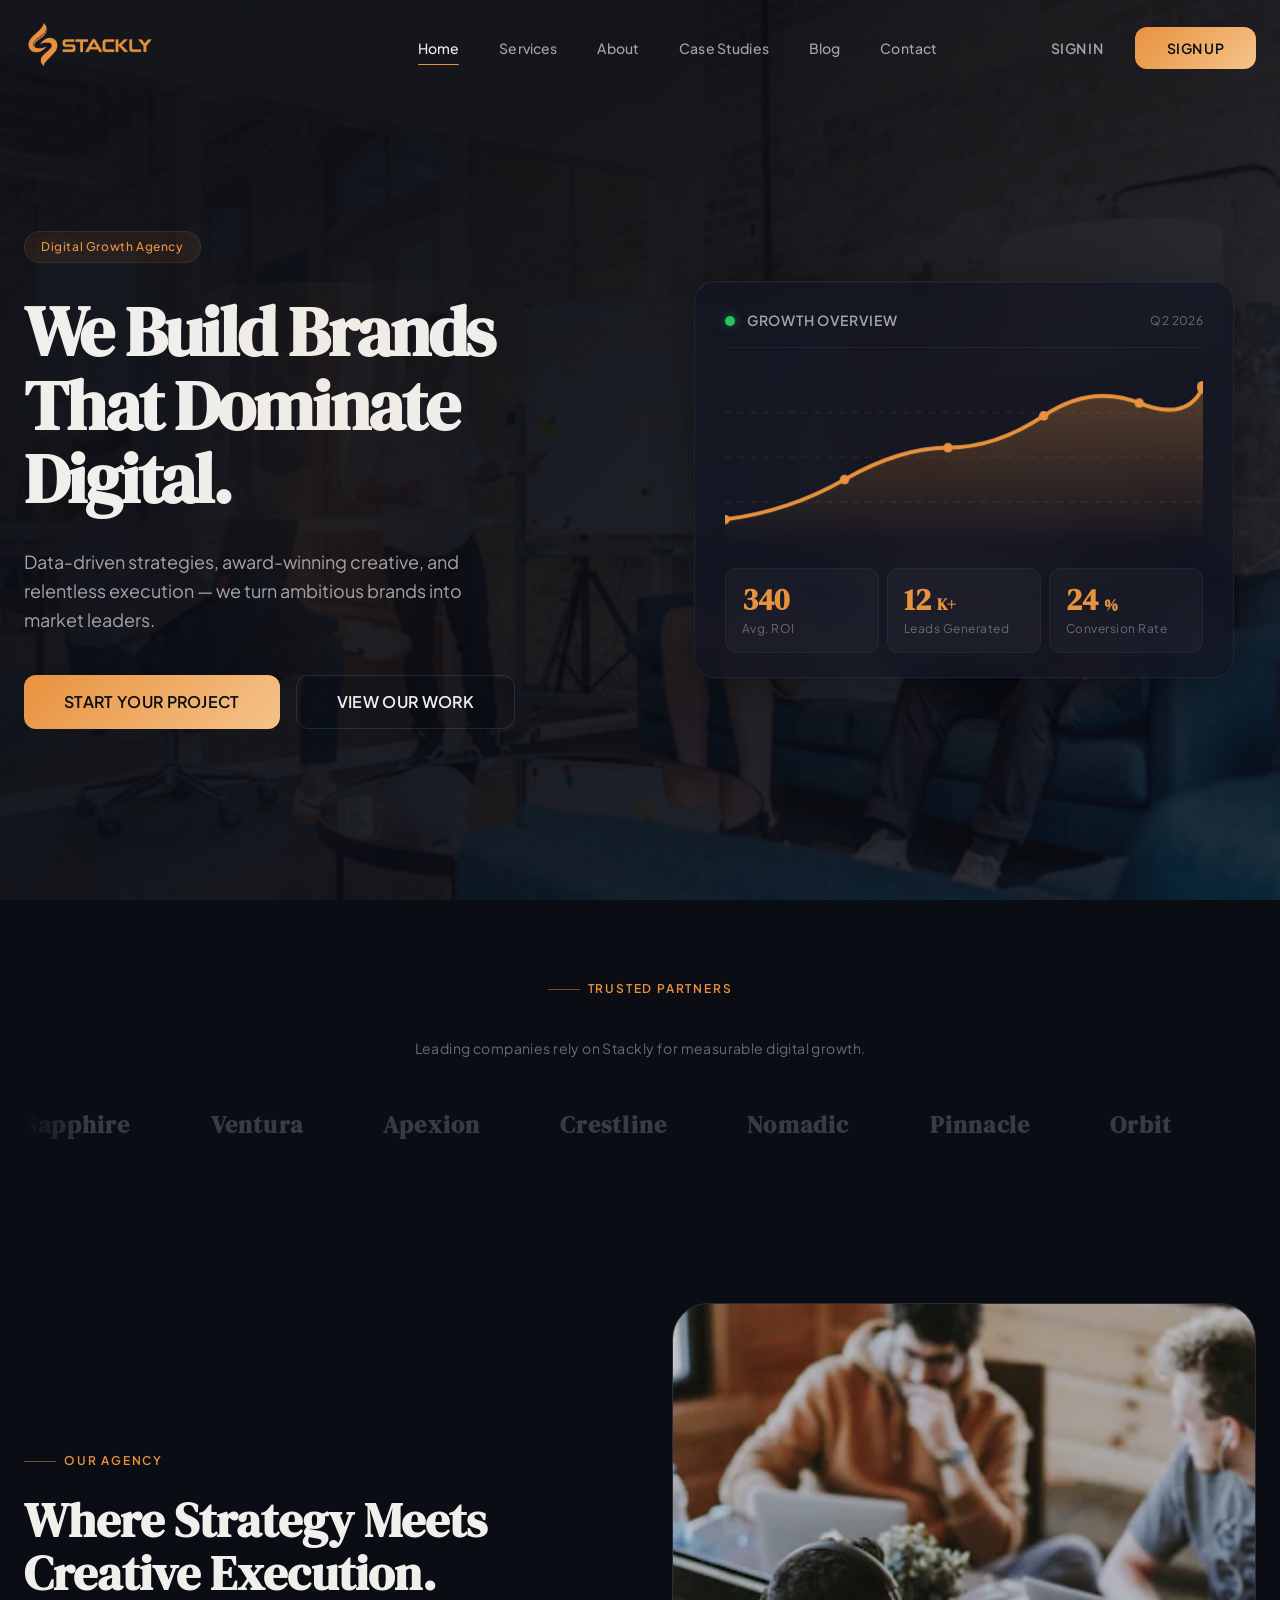
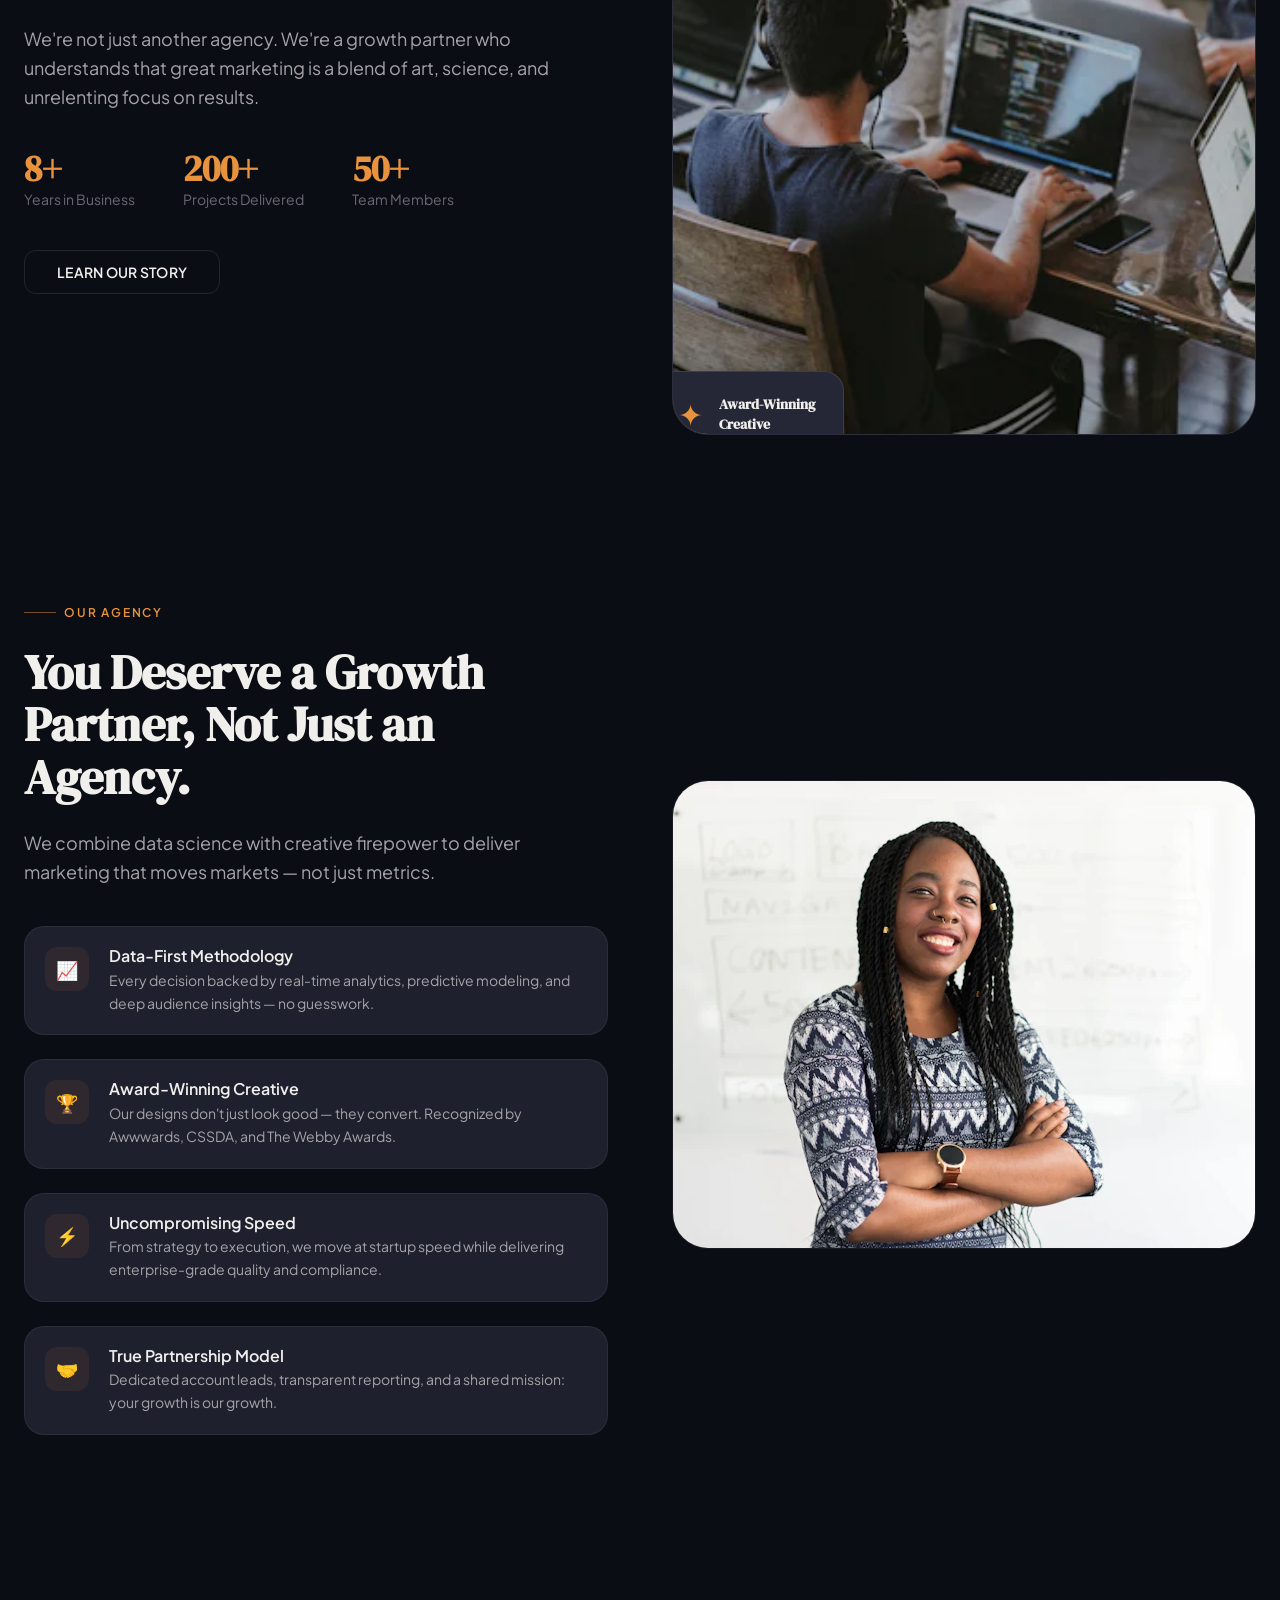
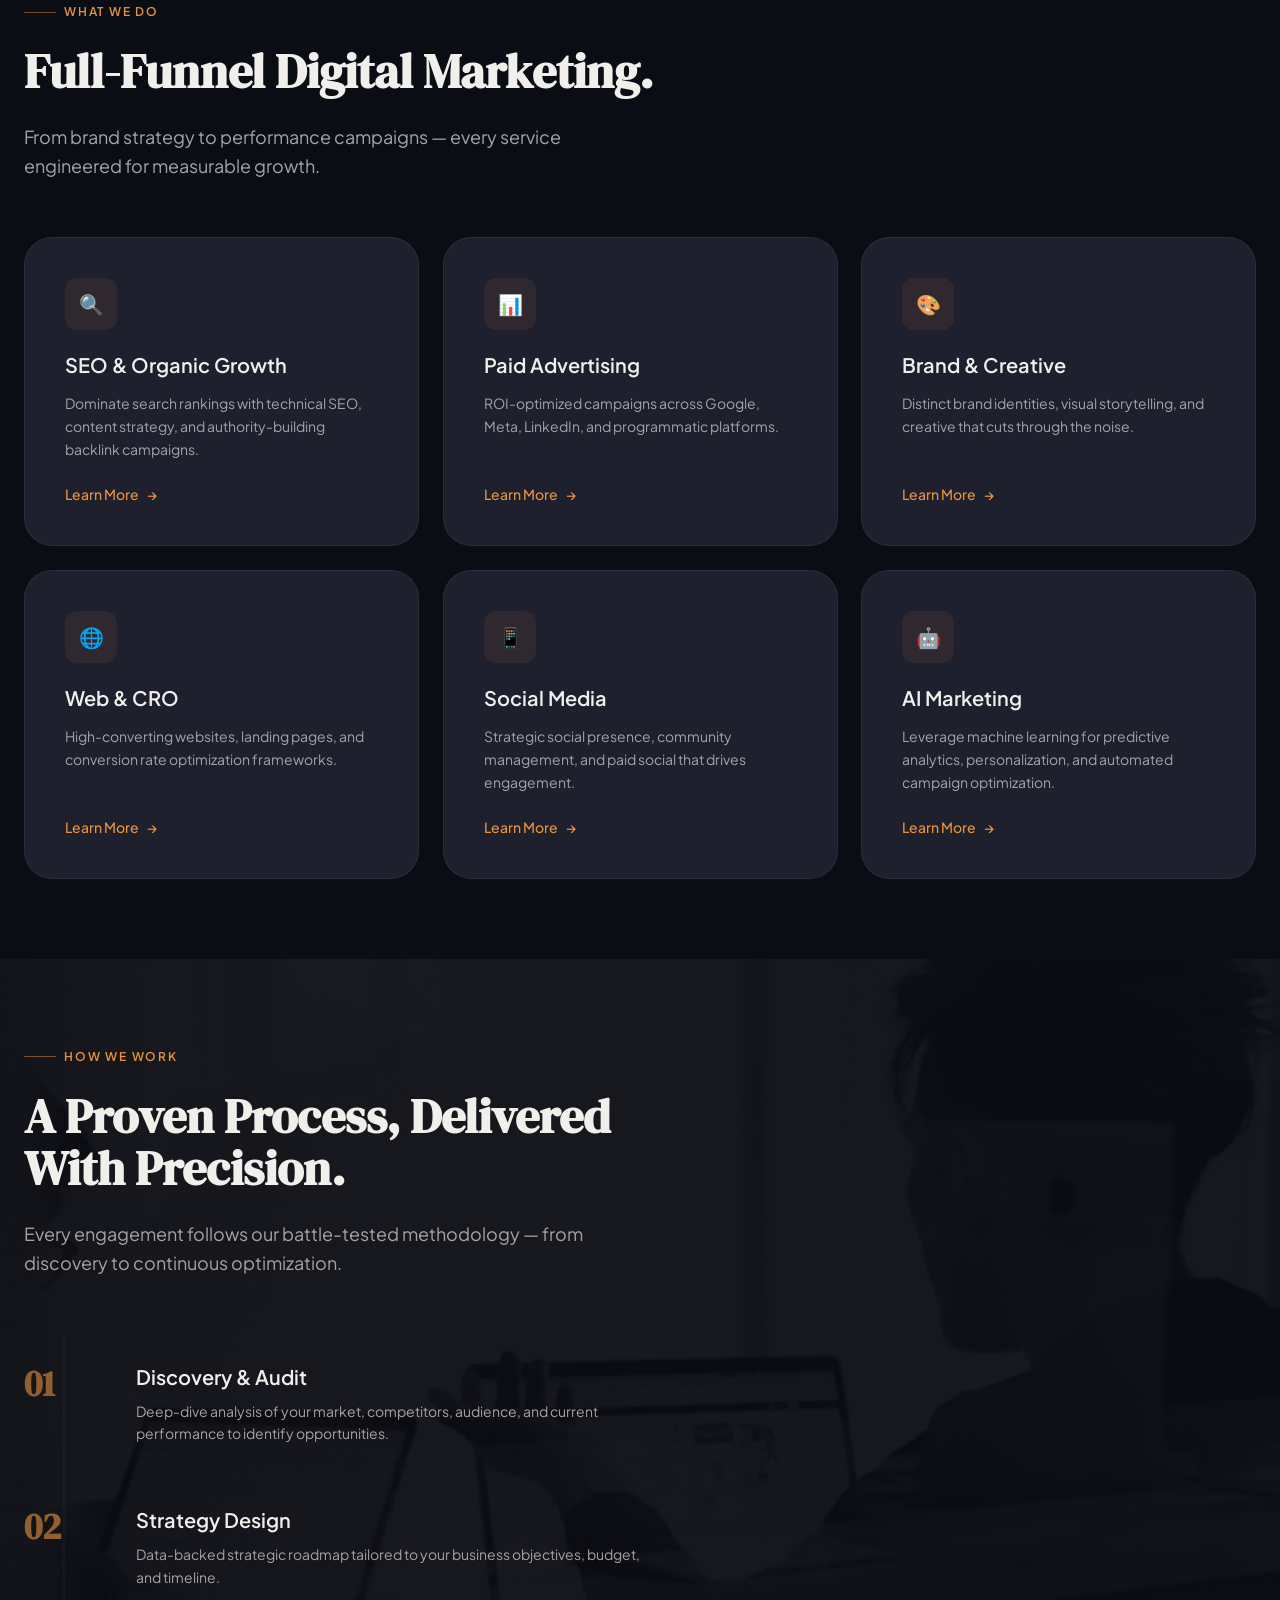
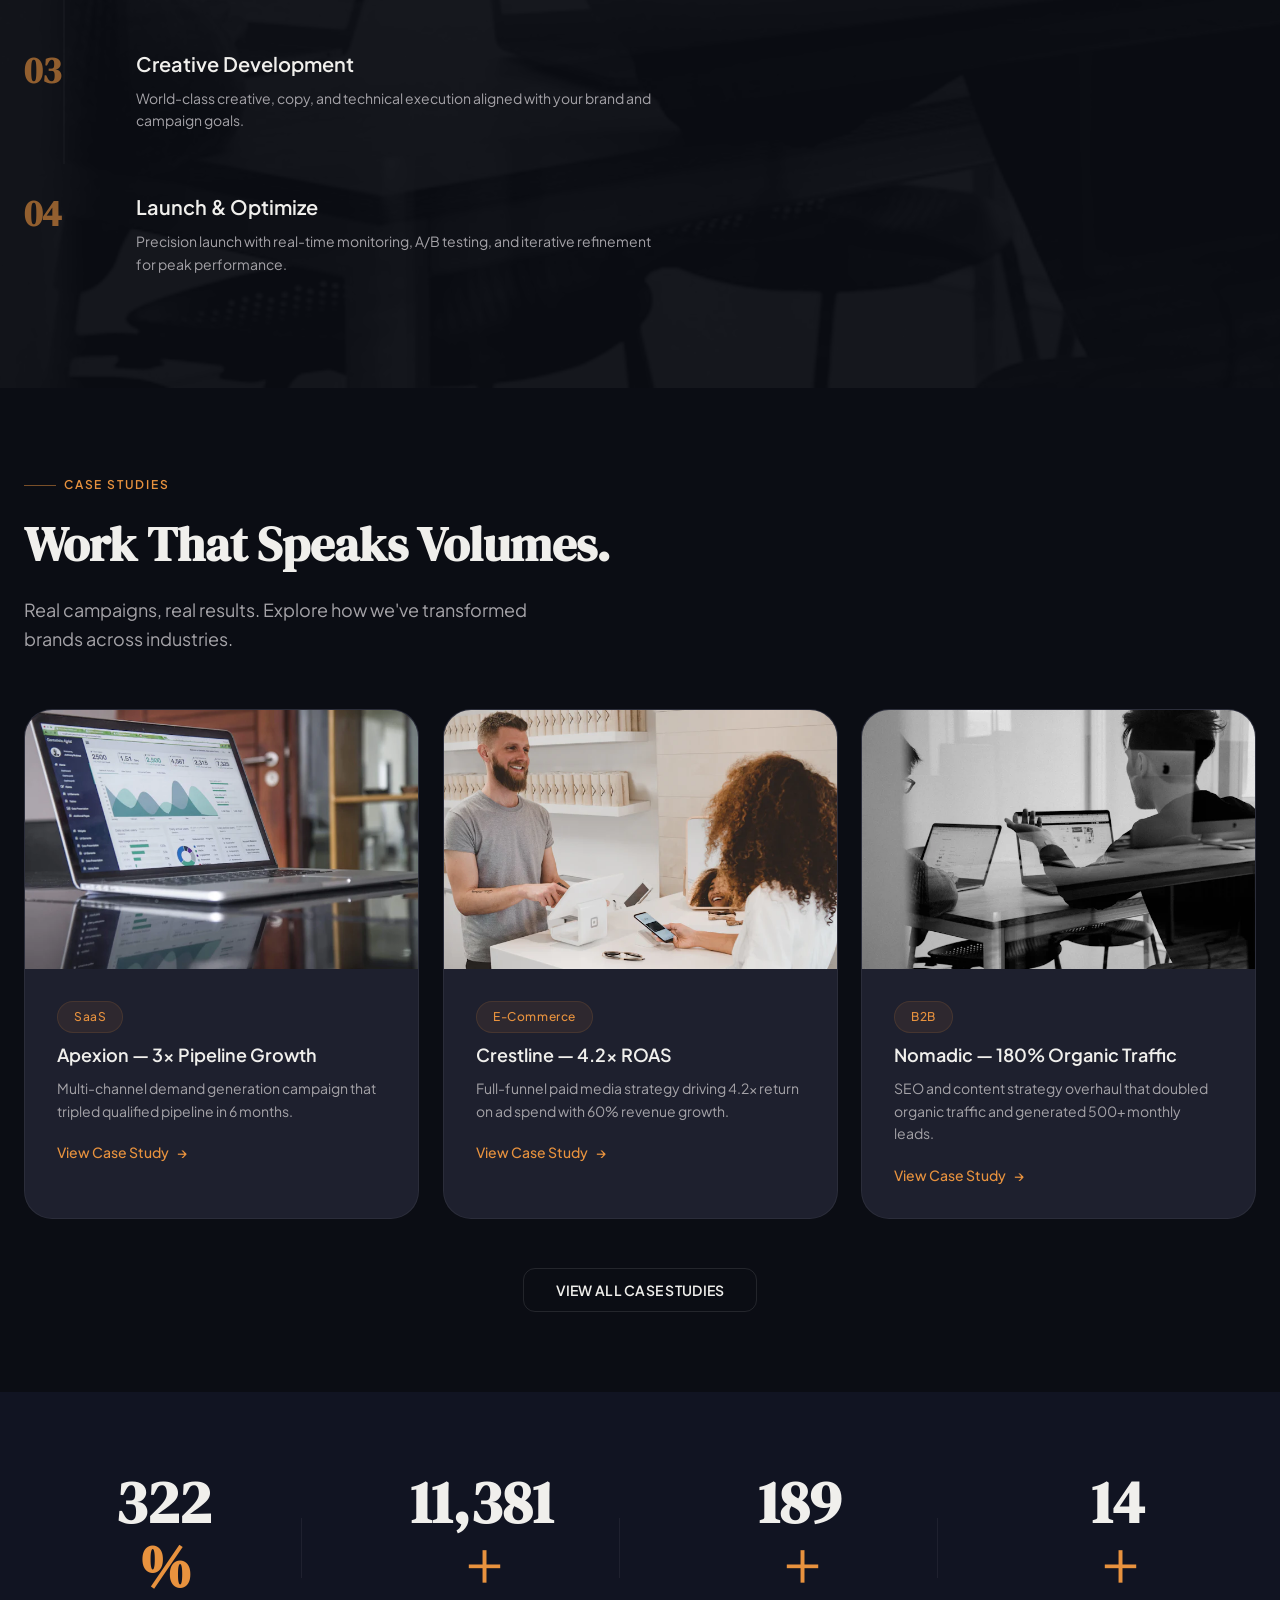
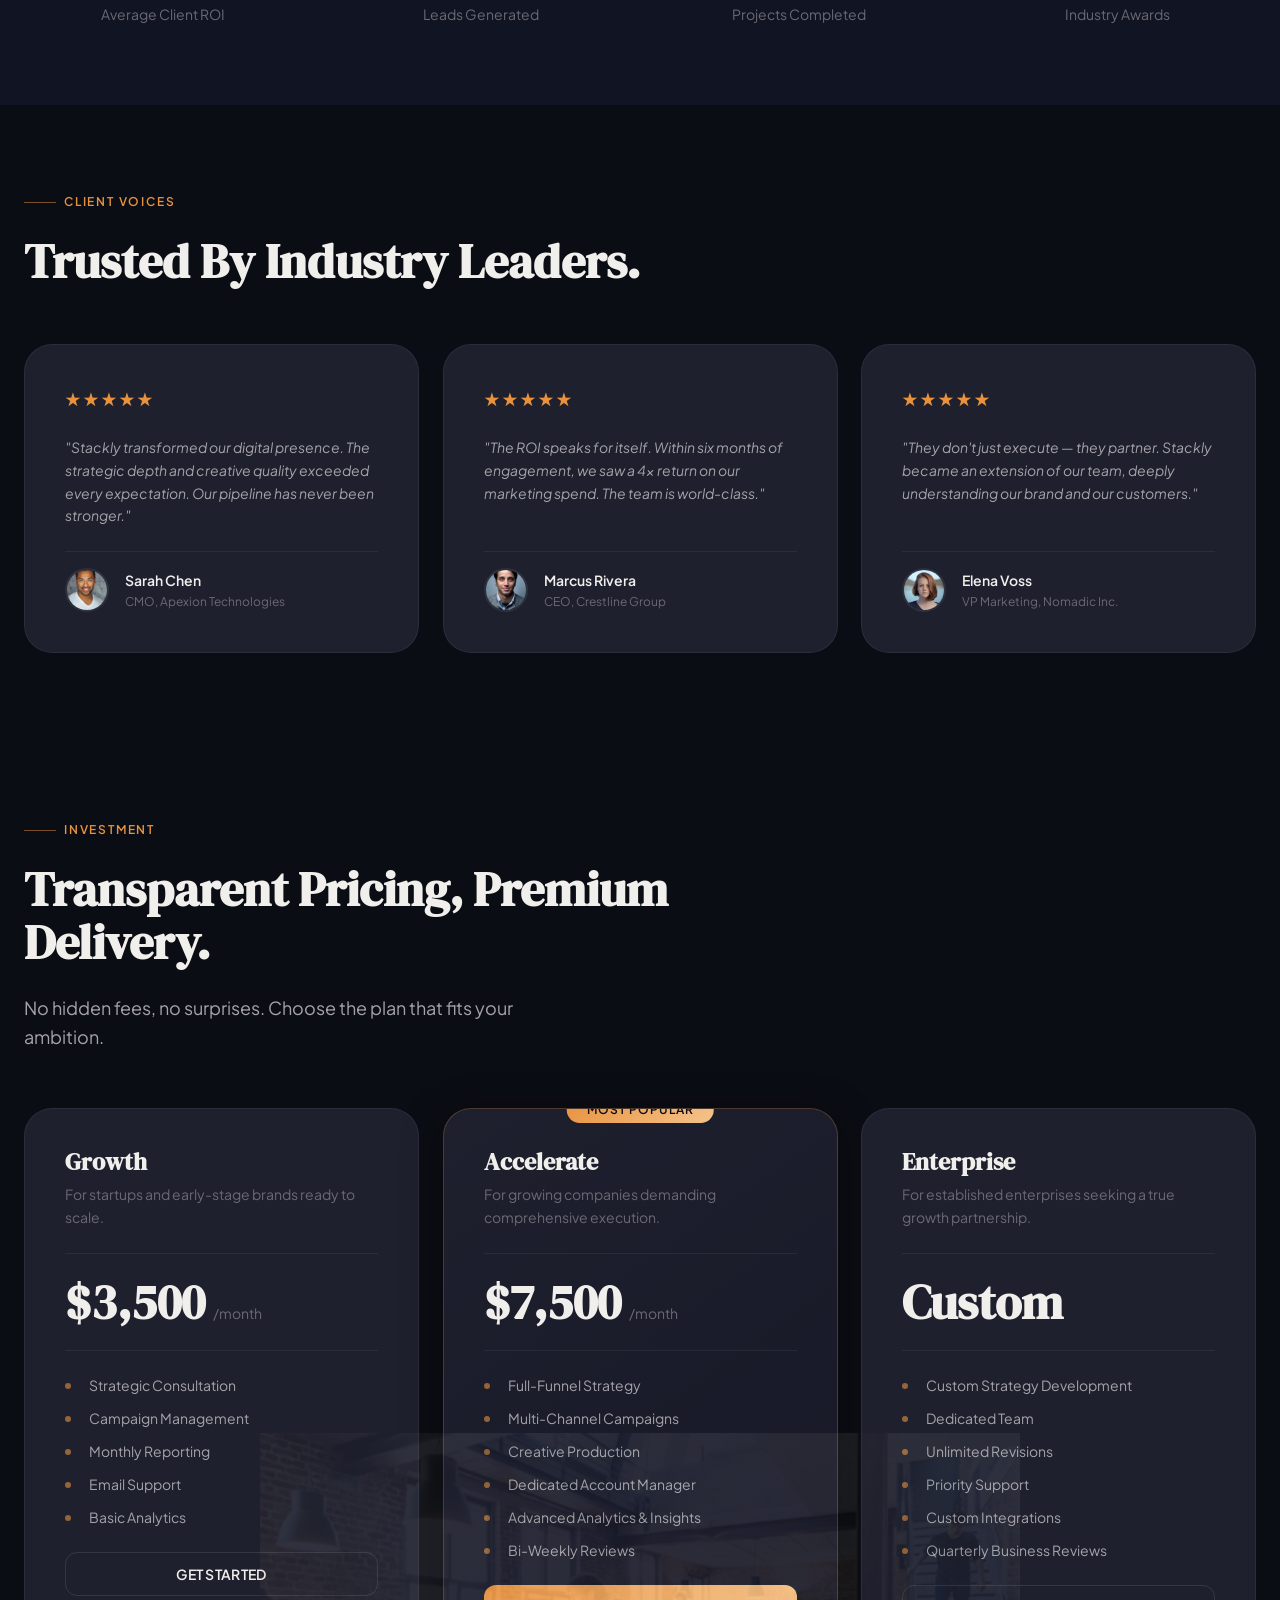
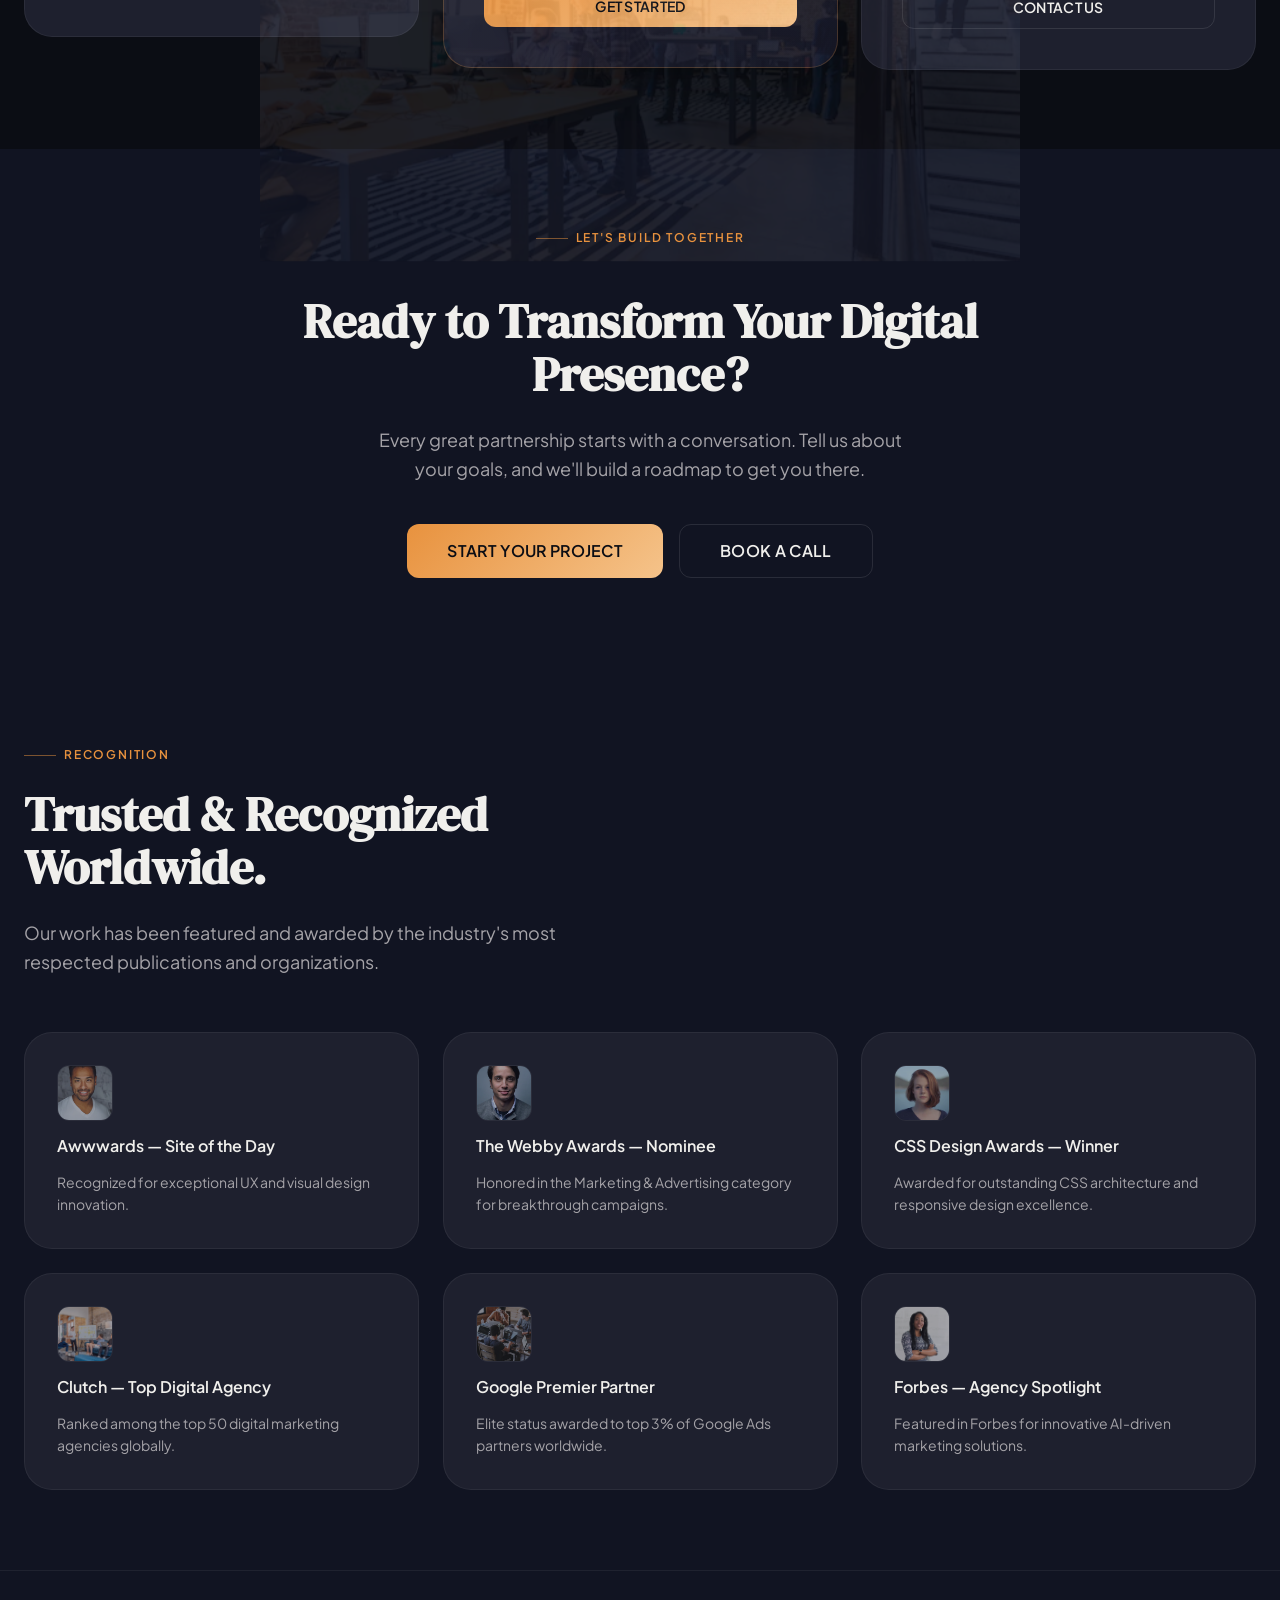
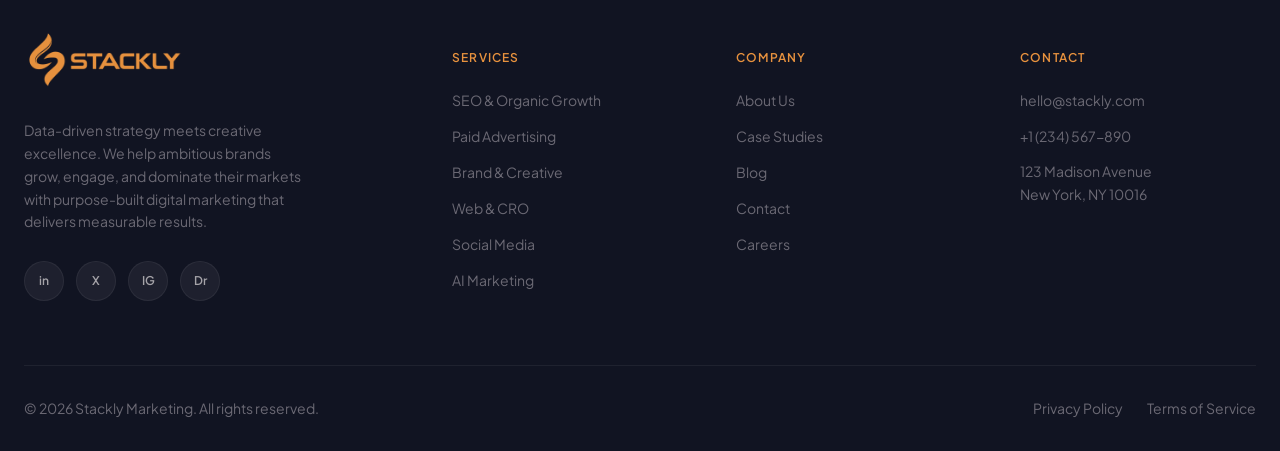
==== index.html @ d076da16 "First Commit" ====
<!DOCTYPE html>
<html lang="en" data-theme="dark">
<head>
  <meta charset="UTF-8">
  <meta name="viewport" content="width=device-width, initial-scale=1.0">
  <meta name="description" content="Stackly Marketing — A premier digital marketing agency delivering data-driven strategies for enterprise growth.">

  <!-- Fonts -->
  <link rel="preconnect" href="https://fonts.googleapis.com">
  <link rel="preconnect" href="https://fonts.gstatic.com" crossorigin>
  <link href="https://fonts.googleapis.com/css2?family=DM+Serif+Display:ital@0;1&family=Plus+Jakarta+Sans:wght@400;500;600;700&display=swap" rel="stylesheet">

  <!-- Stylesheets -->
  <link rel="stylesheet" href="assets/css/style.css">
  <link rel="stylesheet" href="assets/css/home.css">
  <link rel="stylesheet" href="assets/css/header.css">
  <link rel="stylesheet" href="assets/css/footer.css">
  <link rel="stylesheet" href="assets/css/responsive.css">

  <title>Stackly Marketing — Digital Agency</title>
</head>
<body>

  <!-- ============================================
       HEADER
       ============================================ -->
  <header class="header js-header">
    <div class="container header__inner">
      <a href="index.html" class="header__logo">
        <span class="header__logo-img" role="img" aria-label="Stackly Marketing"></span>
      </a>

      <nav class="header__nav js-nav">
        <ul class="header__nav-list">
          <li><a href="index.html" class="header__nav-link is-active">Home</a></li>
          <li><a class="header__nav-link">Services</a></li>
          <li><a class="header__nav-link">About</a></li>
          <li><a class="header__nav-link">Case Studies</a></li>
          <li><a class="header__nav-link">Blog</a></li>
          <li><a class="header__nav-link">Contact</a></li>
        </ul>
      </nav>

      <div class="header__actions">
        <a href="contact.html" class="btn btn--ghost header__login">Sign In</a>
        <a href="contact.html" class="btn btn--primary header__cta">Sign Up</a>
        <button class="header__hamburger js-hamburger" aria-label="Toggle menu">
          <span class="header__hamburger-line"></span>
          <span class="header__hamburger-line"></span>
          <span class="header__hamburger-line"></span>
        </button>
      </div>
    </div>

  </header>

  <!-- Mobile Offcanvas -->
  <div class="header__offcanvas js-offcanvas">
    <div class="header__offcanvas-inner">
      <button class="header__offcanvas-close js-offcanvas-close" aria-label="Close menu">
        <span class="header__offcanvas-close-line"></span>
        <span class="header__offcanvas-close-line"></span>
      </button>
      <nav class="header__offcanvas-nav">
        <ul class="header__offcanvas-list">
          <li><a href="index.html" class="header__offcanvas-link is-active">Home</a></li>
          <li><a class="header__offcanvas-link">Services</a></li>
          <li><a class="header__offcanvas-link">About</a></li>
          <li><a class="header__offcanvas-link">Case Studies</a></li>
          <li><a class="header__offcanvas-link">Blog</a></li>
          <li><a class="header__offcanvas-link">Contact</a></li>
        </ul>
      </nav>
      <div class="header__offcanvas-actions">
        <a href="contact.html" class="btn btn--primary header__offcanvas-cta">Get Started</a>
      </div>
    </div>
  </div>
  <div class="header__overlay js-overlay"></div>

  <main>

    <!-- ============================================
         SECTION 1 — HERO
         ============================================ -->
    <section class="hero js-hero js-parallax-section">
      <div class="hero__bg">
        <img src="assets/images/hero-bg.webp" alt="" class="hero__bg-image" aria-hidden="true" loading="lazy">
      </div>
      <div class="hero__overlay"></div>
      <div class="container hero__inner">
        <div class="hero__content reveal reveal--fade-left">
          <span class="hero__tag tag">Digital Growth Agency</span>
          <h1 class="hero__title">We Build Brands That Dominate Digital.</h1>
          <p class="hero__text">Data-driven strategies, award-winning creative, and relentless execution — we turn ambitious brands into market leaders.</p>
          <div class="hero__actions">
            <a href="contact.html" class="btn btn--primary btn--lg js-magnetic">Start Your Project</a>
            <a href="case-studies.html" class="btn btn--outline btn--lg js-magnetic">View Our Work</a>
          </div>
        </div>
        <div class="hero__visual reveal reveal--fade-right reveal--delay-2">
          <div class="hero__visual-shape"></div>
          <div class="hero__dashboard js-dashboard" data-tilt>
            <div class="hero__dashboard-header">
              <span class="hero__dashboard-dot"></span>
              <span class="hero__dashboard-title">Growth Overview</span>
              <span class="hero__dashboard-period">Q2 2026</span>
            </div>
            <div class="hero__dashboard-chart">
              <svg viewBox="0 0 300 112" class="hero__chart-svg" preserveAspectRatio="xMidYMid meet">
                <defs>
                  <linearGradient id="chartGrad" x1="0" y1="0" x2="0" y2="1">
                    <stop offset="0%" stop-color="var(--color-accent)" stop-opacity="0.30"/>
                    <stop offset="100%" stop-color="var(--color-accent)" stop-opacity="0"/>
                  </linearGradient>
                </defs>
                <line x1="0" y1="28" x2="300" y2="28" class="hero__chart-grid"/>
                <line x1="0" y1="56" x2="300" y2="56" class="hero__chart-grid"/>
                <line x1="0" y1="84" x2="300" y2="84" class="hero__chart-grid"/>
                <path d="M0,95 Q40,90 75,70 T140,50 T200,30 T260,22 T300,12 L300,112 L0,112 Z" fill="url(#chartGrad)" class="hero__chart-area"/>
                <path d="M0,95 Q40,90 75,70 T140,50 T200,30 T260,22 T300,12" fill="none" stroke="var(--color-accent)" stroke-width="2.5" stroke-linecap="round" class="hero__chart-line"/>
                <circle cx="0" cy="95" r="3" fill="var(--color-accent)" class="hero__chart-dot"/>
                <circle cx="75" cy="70" r="3" fill="var(--color-accent)" class="hero__chart-dot"/>
                <circle cx="140" cy="50" r="3" fill="var(--color-accent)" class="hero__chart-dot"/>
                <circle cx="200" cy="30" r="3" fill="var(--color-accent)" class="hero__chart-dot"/>
                <circle cx="260" cy="22" r="3" fill="var(--color-accent)" class="hero__chart-dot"/>
                <circle cx="300" cy="12" r="4" fill="var(--color-accent)" class="hero__chart-dot hero__chart-dot--latest"/>
                <circle cx="300" cy="12" r="10" fill="none" stroke="var(--color-accent)" stroke-width="1.5" class="hero__chart-pulse"/>
              </svg>
            </div>
            <div class="hero__dashboard-stats">
              <div class="hero__dashboard-stat">
                <span class="hero__dashboard-stat-value" data-count="340">0</span>
                <span class="hero__dashboard-stat-label">Avg. ROI</span>
              </div>
              <div class="hero__dashboard-stat">
                <span class="hero__dashboard-stat-value" data-count="12">0</span>
                <span class="hero__dashboard-stat-suffix">K+</span>
                <span class="hero__dashboard-stat-label">Leads Generated</span>
              </div>
              <div class="hero__dashboard-stat">
                <span class="hero__dashboard-stat-value" data-count="24">0</span>
                <span class="hero__dashboard-stat-suffix">%</span>
                <span class="hero__dashboard-stat-label">Conversion Rate</span>
              </div>
            </div>
          </div>
        </div>
      </div>
      <div class="hero__glow"></div>
    </section>

    <!-- ============================================
         SECTION 2 — TRUSTED BRANDS
         ============================================ -->
    <section class="brands section reveal reveal--fade-up">
      <div class="container">
        <div class="brands__header stagger-children">
          <span class="section__label">Trusted Partners</span>
          <p class="brands__text">Leading companies rely on Stackly for measurable digital growth.</p>
        </div>
        <div class="brands__marquee marquee">
          <div class="brands__track marquee__track">
            <span class="brands__logo">Sapphire</span>
            <span class="brands__logo">Ventura</span>
            <span class="brands__logo">Apexion</span>
            <span class="brands__logo">Crestline</span>
            <span class="brands__logo">Nomadic</span>
            <span class="brands__logo">Pinnacle</span>
            <span class="brands__logo">Orbit</span>
            <span class="brands__logo">Everstone</span>
            <span class="brands__logo">Sapphire</span>
            <span class="brands__logo">Ventura</span>
            <span class="brands__logo">Apexion</span>
            <span class="brands__logo">Crestline</span>
            <span class="brands__logo">Nomadic</span>
            <span class="brands__logo">Pinnacle</span>
            <span class="brands__logo">Orbit</span>
            <span class="brands__logo">Everstone</span>
          </div>
        </div>
      </div>
    </section>

    <!-- ============================================
         SECTION 3 — AGENCY OVERVIEW
         ============================================ -->
    <section class="overview section reveal reveal--fade-up">
      <div class="container">
        <div class="overview__grid">
          <div class="overview__content">
            <span class="section__label">Our Agency</span>
            <h2 class="section__title overview__title">Where Strategy Meets Creative Execution.</h2>
            <p class="section__subtitle overview__text">We're not just another agency. We're a growth partner who understands that great marketing is a blend of art, science, and unrelenting focus on results.</p>
            <div class="overview__stats stagger-children stagger--scale">
              <div class="overview__stat">
                <span class="overview__stat-number">8+</span>
                <span class="overview__stat-label">Years in Business</span>
              </div>
              <div class="overview__stat">
                <span class="overview__stat-number">200+</span>
                <span class="overview__stat-label">Projects Delivered</span>
              </div>
              <div class="overview__stat">
                <span class="overview__stat-number">50+</span>
                <span class="overview__stat-label">Team Members</span>
              </div>
            </div>
            <a href="about.html" class="btn btn--outline js-magnetic">Learn Our Story</a>
          </div>
          <div class="overview__visual reveal reveal--fade-right reveal--delay-2">
            <div class="overview__image-wrapper">
              <img src="assets/images/overview.webp" alt="Stackly Marketing Agency team collaboration" class="overview__image" loading="lazy">
              <div class="overview__accent-card">
                <span class="overview__accent-card-icon">✦</span>
                <span class="overview__accent-card-text">Award-Winning<br>Creative</span>
              </div>
            </div>
          </div>
        </div>
      </div>
    </section>

    <!-- ============================================
         SECTION 4 — WHY STACKLY (New Section)
         ============================================ -->
    <section class="why-stackly section reveal reveal--fade-up">
      <div class="container">
        <div class="why-stackly__grid">
          <div class="why-stackly__content">
            <span class="section__label">Our Agency</span>
            <h2 class="section__title why-stackly__title">You Deserve a Growth Partner, Not Just an Agency.</h2>
            <p class="section__subtitle why-stackly__text">We combine data science with creative firepower to deliver marketing that moves markets — not just metrics.</p>
            <div class="why-stackly__features stagger-children">
              <div class="why-stackly__feature">
                <div class="why-stackly__feature-icon">
                  <span>📈</span>
                </div>
                <div class="why-stackly__feature-content">
                  <h3 class="why-stackly__feature-title">Data-First Methodology</h3>
                  <p class="why-stackly__feature-text">Every decision backed by real-time analytics, predictive modeling, and deep audience insights — no guesswork.</p>
                </div>
              </div>
              <div class="why-stackly__feature">
                <div class="why-stackly__feature-icon">
                  <span>🏆</span>
                </div>
                <div class="why-stackly__feature-content">
                  <h3 class="why-stackly__feature-title">Award-Winning Creative</h3>
                  <p class="why-stackly__feature-text">Our designs don't just look good — they convert. Recognized by Awwwards, CSSDA, and The Webby Awards.</p>
                </div>
              </div>
              <div class="why-stackly__feature">
                <div class="why-stackly__feature-icon">
                  <span>⚡</span>
                </div>
                <div class="why-stackly__feature-content">
                  <h3 class="why-stackly__feature-title">Uncompromising Speed</h3>
                  <p class="why-stackly__feature-text">From strategy to execution, we move at startup speed while delivering enterprise-grade quality and compliance.</p>
                </div>
              </div>
              <div class="why-stackly__feature">
                <div class="why-stackly__feature-icon">
                  <span>🤝</span>
                </div>
                <div class="why-stackly__feature-content">
                  <h3 class="why-stackly__feature-title">True Partnership Model</h3>
                  <p class="why-stackly__feature-text">Dedicated account leads, transparent reporting, and a shared mission: your growth is our growth.</p>
                </div>
              </div>
            </div>
          </div>
          <div class="why-stackly__visual reveal reveal--fade-right reveal--delay-2">
            <div class="why-stackly__image-wrapper">
              <img src="assets/images/why-stackly.webp" alt="Stackly Marketing team strategy session" class="why-stackly__image" loading="lazy">
            </div>
          </div>
        </div>
      </div>
    </section>

    <!-- ============================================
         SECTION 5 — SERVICES
         ============================================ -->
    <section class="services section reveal reveal--blur" id="services">
      <div class="container">
        <div class="services__header stagger-children">
          <span class="section__label">What We Do</span>
          <h2 class="section__title services__title">Full-Funnel Digital Marketing.</h2>
          <p class="section__subtitle services__subtitle">From brand strategy to performance campaigns — every service engineered for measurable growth.</p>
        </div>
        <div class="services__grid stagger-children">
          <article class="services__card js-tilt-card js-glow-card">
            <div class="services__card-icon">
              <span>🔍</span>
            </div>
            <h3 class="services__card-title">SEO & Organic Growth</h3>
            <p class="services__card-text">Dominate search rankings with technical SEO, content strategy, and authority-building backlink campaigns.</p>
            <a href="services.html" class="services__card-link">Learn More <span>→</span></a>
          </article>
          <article class="services__card js-tilt-card js-glow-card">
            <div class="services__card-icon">
              <span>📊</span>
            </div>
            <h3 class="services__card-title">Paid Advertising</h3>
            <p class="services__card-text">ROI-optimized campaigns across Google, Meta, LinkedIn, and programmatic platforms.</p>
            <a href="services.html" class="services__card-link">Learn More <span>→</span></a>
          </article>
          <article class="services__card js-tilt-card js-glow-card">
            <div class="services__card-icon">
              <span>🎨</span>
            </div>
            <h3 class="services__card-title">Brand & Creative</h3>
            <p class="services__card-text">Distinct brand identities, visual storytelling, and creative that cuts through the noise.</p>
            <a href="services.html" class="services__card-link">Learn More <span>→</span></a>
          </article>
          <article class="services__card js-tilt-card js-glow-card">
            <div class="services__card-icon">
              <span>🌐</span>
            </div>
            <h3 class="services__card-title">Web & CRO</h3>
            <p class="services__card-text">High-converting websites, landing pages, and conversion rate optimization frameworks.</p>
            <a href="services.html" class="services__card-link">Learn More <span>→</span></a>
          </article>
          <article class="services__card js-tilt-card js-glow-card">
            <div class="services__card-icon">
              <span>📱</span>
            </div>
            <h3 class="services__card-title">Social Media</h3>
            <p class="services__card-text">Strategic social presence, community management, and paid social that drives engagement.</p>
            <a href="services.html" class="services__card-link">Learn More <span>→</span></a>
          </article>
          <article class="services__card js-tilt-card js-glow-card">
            <div class="services__card-icon">
              <span>🤖</span>
            </div>
            <h3 class="services__card-title">AI Marketing</h3>
            <p class="services__card-text">Leverage machine learning for predictive analytics, personalization, and automated campaign optimization.</p>
            <a href="services.html" class="services__card-link">Learn More <span>→</span></a>
          </article>
        </div>
      </div>
    </section>

    <!-- ============================================
         SECTION 6 — MARKETING PROCESS
         ============================================ -->
    <section class="process section reveal reveal--fade-up">
      <div class="process__bg">
        <img src="assets/images/portfolio-3.webp" alt="" class="process__bg-image" aria-hidden="true" loading="lazy">
      </div>
      <div class="container">
        <div class="process__header stagger-children">
          <span class="section__label">How We Work</span>
          <h2 class="section__title">A Proven Process, Delivered With Precision.</h2>
          <p class="section__subtitle">Every engagement follows our battle-tested methodology — from discovery to continuous optimization.</p>
        </div>
        <div class="process__steps stagger-children stagger--blur">
          <div class="process__step">
            <span class="process__step-number">01</span>
            <div class="process__step-content">
              <h3 class="process__step-title">Discovery & Audit</h3>
              <p class="process__step-text">Deep-dive analysis of your market, competitors, audience, and current performance to identify opportunities.</p>
            </div>
          </div>
          <div class="process__step">
            <span class="process__step-number">02</span>
            <div class="process__step-content">
              <h3 class="process__step-title">Strategy Design</h3>
              <p class="process__step-text">Data-backed strategic roadmap tailored to your business objectives, budget, and timeline.</p>
            </div>
          </div>
          <div class="process__step">
            <span class="process__step-number">03</span>
            <div class="process__step-content">
              <h3 class="process__step-title">Creative Development</h3>
              <p class="process__step-text">World-class creative, copy, and technical execution aligned with your brand and campaign goals.</p>
            </div>
          </div>
          <div class="process__step">
            <span class="process__step-number">04</span>
            <div class="process__step-content">
              <h3 class="process__step-title">Launch & Optimize</h3>
              <p class="process__step-text">Precision launch with real-time monitoring, A/B testing, and iterative refinement for peak performance.</p>
            </div>
          </div>
        </div>
      </div>
    </section>

    <!-- ============================================
         SECTION 7 — PORTFOLIO / CASE STUDIES
         ============================================ -->
    <section class="portfolio section reveal reveal--fade-up" id="work">
      <div class="container">
        <div class="portfolio__header stagger-children">
          <span class="section__label">Case Studies</span>
          <h2 class="section__title portfolio__title">Work That Speaks Volumes.</h2>
          <p class="section__subtitle portfolio__subtitle">Real campaigns, real results. Explore how we've transformed brands across industries.</p>
        </div>
        <div class="portfolio__grid stagger-children">
          <article class="portfolio__card js-tilt-card js-glow-card">
            <div class="portfolio__card-image">
              <img src="assets/images/portfolio-1.webp" alt="Apexion case study — SaaS growth dashboard" class="portfolio__card-img" loading="lazy">
            </div>
            <div class="portfolio__card-body">
              <span class="tag portfolio__card-tag">SaaS</span>
              <h3 class="portfolio__card-title">Apexion — 3x Pipeline Growth</h3>
              <p class="portfolio__card-text">Multi-channel demand generation campaign that tripled qualified pipeline in 6 months.</p>
              <a href="case-studies.html" class="portfolio__card-link">View Case Study <span>→</span></a>
            </div>
          </article>
          <article class="portfolio__card js-tilt-card js-glow-card">
            <div class="portfolio__card-image">
              <img src="assets/images/portfolio-2.webp" alt="Crestline case study — e-commerce sales growth" class="portfolio__card-img" loading="lazy">
            </div>
            <div class="portfolio__card-body">
              <span class="tag portfolio__card-tag">E-Commerce</span>
              <h3 class="portfolio__card-title">Crestline — 4.2x ROAS</h3>
              <p class="portfolio__card-text">Full-funnel paid media strategy driving 4.2x return on ad spend with 60% revenue growth.</p>
              <a href="case-studies.html" class="portfolio__card-link">View Case Study <span>→</span></a>
            </div>
          </article>
          <article class="portfolio__card js-tilt-card js-glow-card">
            <div class="portfolio__card-image">
              <img src="assets/images/portfolio-3.webp" alt="Nomadic case study — digital marketing analytics" class="portfolio__card-img" loading="lazy">
            </div>
            <div class="portfolio__card-body">
              <span class="tag portfolio__card-tag">B2B</span>
              <h3 class="portfolio__card-title">Nomadic — 180% Organic Traffic</h3>
              <p class="portfolio__card-text">SEO and content strategy overhaul that doubled organic traffic and generated 500+ monthly leads.</p>
              <a href="case-studies.html" class="portfolio__card-link">View Case Study <span>→</span></a>
            </div>
          </article>
        </div>
        <div class="portfolio__cta">
          <a href="case-studies.html" class="btn btn--outline js-magnetic">View All Case Studies</a>
        </div>
      </div>
    </section>

    <!-- ============================================
         SECTION 8 — SUCCESS STATISTICS
         ============================================ -->
    <section class="stats section reveal reveal--zoom">
      <div class="container">
        <div class="stats__grid stagger-children stagger--scale">
          <div class="stats__item">
            <span class="stats__number" data-count="340">0</span>
            <span class="stats__suffix">%</span>
            <span class="stats__label">Average Client ROI</span>
          </div>
          <div class="stats__item">
            <span class="stats__number" data-count="12000">0</span>
            <span class="stats__suffix">+</span>
            <span class="stats__label">Leads Generated</span>
          </div>
          <div class="stats__item">
            <span class="stats__number" data-count="200">0</span>
            <span class="stats__suffix">+</span>
            <span class="stats__label">Projects Completed</span>
          </div>
          <div class="stats__item">
            <span class="stats__number" data-count="15">0</span>
            <span class="stats__suffix">+</span>
            <span class="stats__label">Industry Awards</span>
          </div>
        </div>
      </div>
    </section>

    <!-- ============================================
         SECTION 9 — TESTIMONIALS
         ============================================ -->
    <section class="testimonials section reveal reveal--fade-up">
      <div class="container">
        <div class="testimonials__header stagger-children">
          <span class="section__label">Client Voices</span>
          <h2 class="section__title testimonials__title">Trusted By Industry Leaders.</h2>
        </div>
        <div class="testimonials__grid stagger-children">
          <blockquote class="testimonials__card js-tilt-card">
            <div class="testimonials__stars">★★★★★</div>
            <p class="testimonials__text">"Stackly transformed our digital presence. The strategic depth and creative quality exceeded every expectation. Our pipeline has never been stronger."</p>
            <footer class="testimonials__author">
              <img src="assets/images/testimonial-1.webp" alt="Sarah Chen" class="testimonials__avatar" loading="lazy">
              <div class="testimonials__author-info">
                <cite class="testimonials__name">Sarah Chen</cite>
                <span class="testimonials__role">CMO, Apexion Technologies</span>
              </div>
            </footer>
          </blockquote>
          <blockquote class="testimonials__card js-tilt-card">
            <div class="testimonials__stars">★★★★★</div>
            <p class="testimonials__text">"The ROI speaks for itself. Within six months of engagement, we saw a 4x return on our marketing spend. The team is world-class."</p>
            <footer class="testimonials__author">
              <img src="assets/images/testimonial-2.webp" alt="Marcus Rivera" class="testimonials__avatar" loading="lazy">
              <div class="testimonials__author-info">
                <cite class="testimonials__name">Marcus Rivera</cite>
                <span class="testimonials__role">CEO, Crestline Group</span>
              </div>
            </footer>
          </blockquote>
          <blockquote class="testimonials__card js-tilt-card">
            <div class="testimonials__stars">★★★★★</div>
            <p class="testimonials__text">"They don't just execute — they partner. Stackly became an extension of our team, deeply understanding our brand and our customers."</p>
            <footer class="testimonials__author">
              <img src="assets/images/testimonial-3.webp" alt="Elena Voss" class="testimonials__avatar" loading="lazy">
              <div class="testimonials__author-info">
                <cite class="testimonials__name">Elena Voss</cite>
                <span class="testimonials__role">VP Marketing, Nomadic Inc.</span>
              </div>
            </footer>
          </blockquote>
        </div>
      </div>
    </section>

    <!-- ============================================
         SECTION 10 — PRICING
         ============================================ -->
    <section class="pricing section reveal reveal--zoom" id="pricing">
      <div class="container">
        <div class="pricing__header stagger-children">
          <span class="section__label">Investment</span>
          <h2 class="section__title pricing__title">Transparent Pricing, Premium Delivery.</h2>
          <p class="section__subtitle pricing__subtitle">No hidden fees, no surprises. Choose the plan that fits your ambition.</p>
        </div>
        <div class="pricing__grid stagger-children">
          <article class="pricing__card js-tilt-card js-glow-card">
            <div class="pricing__card-header">
              <h3 class="pricing__card-name">Growth</h3>
              <p class="pricing__card-description">For startups and early-stage brands ready to scale.</p>
            </div>
            <div class="pricing__card-price">
              <span class="pricing__card-amount">$3,500</span>
              <span class="pricing__card-period">/month</span>
            </div>
            <ul class="pricing__card-features">
              <li>Strategic Consultation</li>
              <li>Campaign Management</li>
              <li>Monthly Reporting</li>
              <li>Email Support</li>
              <li>Basic Analytics</li>
            </ul>
            <a href="contact.html" class="btn btn--outline pricing__card-btn">Get Started</a>
          </article>
          <article class="pricing__card pricing__card--featured js-tilt-card js-glow-card">
            <span class="pricing__card-badge">Most Popular</span>
            <div class="pricing__card-header">
              <h3 class="pricing__card-name">Accelerate</h3>
              <p class="pricing__card-description">For growing companies demanding comprehensive execution.</p>
            </div>
            <div class="pricing__card-price">
              <span class="pricing__card-amount">$7,500</span>
              <span class="pricing__card-period">/month</span>
            </div>
            <ul class="pricing__card-features">
              <li>Full-Funnel Strategy</li>
              <li>Multi-Channel Campaigns</li>
              <li>Creative Production</li>
              <li>Dedicated Account Manager</li>
              <li>Advanced Analytics & Insights</li>
              <li>Bi-Weekly Reviews</li>
            </ul>
            <a href="contact.html" class="btn btn--primary pricing__card-btn">Get Started</a>
          </article>
          <article class="pricing__card js-tilt-card js-glow-card">
            <div class="pricing__card-header">
              <h3 class="pricing__card-name">Enterprise</h3>
              <p class="pricing__card-description">For established enterprises seeking a true growth partnership.</p>
            </div>
            <div class="pricing__card-price">
              <span class="pricing__card-amount">Custom</span>
              <span class="pricing__card-period"></span>
            </div>
            <ul class="pricing__card-features">
              <li>Custom Strategy Development</li>
              <li>Dedicated Team</li>
              <li>Unlimited Revisions</li>
              <li>Priority Support</li>
              <li>Custom Integrations</li>
              <li>Quarterly Business Reviews</li>
            </ul>
            <a href="contact.html" class="btn btn--outline pricing__card-btn">Contact Us</a>
          </article>
        </div>
      </div>
    </section>

    <!-- ============================================
         SECTION 11 — CTA
         ============================================ -->
    <section class="cta section reveal reveal--zoom">
      <div class="container">
        <div class="cta__inner">
          <div class="cta__bg js-parallax-scroll">
            <img src="assets/images/cta-bg.webp" alt="" class="cta__bg-image" aria-hidden="true" loading="lazy">
          </div>
          <span class="section__label cta__label">Let's Build Together</span>
          <h2 class="cta__title">Ready to Transform Your Digital Presence?</h2>
          <p class="cta__text">Every great partnership starts with a conversation. Tell us about your goals, and we'll build a roadmap to get you there.</p>
          <div class="cta__actions">
            <a href="contact.html" class="btn btn--primary btn--lg js-magnetic">Start Your Project</a>
            <a href="tel:+1234567890" class="btn btn--outline btn--lg js-magnetic">Book a Call</a>
          </div>
        </div>
      </div>
    </section>

    <!-- ============================================
         SECTION 12 — AWARDS & RECOGNITION (New Section)
         ============================================ -->
    <section class="awards-home section reveal reveal--fade-up">
      <div class="container">
        <div class="awards-home__inner">
          <div class="awards-home__header stagger-children">
            <span class="section__label">Recognition</span>
            <h2 class="section__title awards-home__title">Trusted & Recognized Worldwide.</h2>
            <p class="section__subtitle awards-home__subtitle">Our work has been featured and awarded by the industry's most respected publications and organizations.</p>
          </div>
          <div class="awards-home__grid stagger-children">
            <div class="awards-home__item js-tilt-card js-glow-card">
              <div class="awards-home__item-icon">
                <img src="assets/images/testimonial-1.webp" alt="" class="awards-home__item-icon-img" aria-hidden="true" loading="lazy">
              </div>
              <h3 class="awards-home__item-title">Awwwards — Site of the Day</h3>
              <p class="awards-home__item-text">Recognized for exceptional UX and visual design innovation.</p>
            </div>
            <div class="awards-home__item js-tilt-card js-glow-card">
              <div class="awards-home__item-icon">
                <img src="assets/images/testimonial-2.webp" alt="" class="awards-home__item-icon-img" aria-hidden="true" loading="lazy">
              </div>
              <h3 class="awards-home__item-title">The Webby Awards — Nominee</h3>
              <p class="awards-home__item-text">Honored in the Marketing & Advertising category for breakthrough campaigns.</p>
            </div>
            <div class="awards-home__item js-tilt-card js-glow-card">
              <div class="awards-home__item-icon">
                <img src="assets/images/testimonial-3.webp" alt="" class="awards-home__item-icon-img" aria-hidden="true" loading="lazy">
              </div>
              <h3 class="awards-home__item-title">CSS Design Awards — Winner</h3>
              <p class="awards-home__item-text">Awarded for outstanding CSS architecture and responsive design excellence.</p>
            </div>
            <div class="awards-home__item js-tilt-card js-glow-card">
              <div class="awards-home__item-icon">
                <img src="assets/images/hero-bg.webp" alt="" class="awards-home__item-icon-img" aria-hidden="true" loading="lazy">
              </div>
              <h3 class="awards-home__item-title">Clutch — Top Digital Agency</h3>
              <p class="awards-home__item-text">Ranked among the top 50 digital marketing agencies globally.</p>
            </div>
            <div class="awards-home__item js-tilt-card js-glow-card">
              <div class="awards-home__item-icon">
                <img src="assets/images/overview.webp" alt="" class="awards-home__item-icon-img" aria-hidden="true" loading="lazy">
              </div>
              <h3 class="awards-home__item-title">Google Premier Partner</h3>
              <p class="awards-home__item-text">Elite status awarded to top 3% of Google Ads partners worldwide.</p>
            </div>
            <div class="awards-home__item js-tilt-card js-glow-card">
              <div class="awards-home__item-icon">
                <img src="assets/images/why-stackly.webp" alt="" class="awards-home__item-icon-img" aria-hidden="true" loading="lazy">
              </div>
              <h3 class="awards-home__item-title">Forbes — Agency Spotlight</h3>
              <p class="awards-home__item-text">Featured in Forbes for innovative AI-driven marketing solutions.</p>
            </div>
          </div>
        </div>
      </div>
    </section>

  </main>

  <!-- ============================================
       FOOTER
       ============================================ -->
  <footer class="footer">
    <div class="container">
      <div class="footer__grid">
        <div class="footer__brand">
          <a href="index.html" class="footer__logo"><span class="footer__logo-img" role="img" aria-label="Stackly Marketing"></span></a>
          <p class="footer__tagline">Data-driven strategy meets creative excellence. We help ambitious brands grow, engage, and dominate their markets with purpose-built digital marketing that delivers measurable results.</p>
          <div class="footer__social">
            <a href="#" class="footer__social-link" aria-label="LinkedIn">in</a>
            <a href="#" class="footer__social-link" aria-label="Twitter">X</a>
            <a href="#" class="footer__social-link" aria-label="Instagram">IG</a>
            <a href="#" class="footer__social-link" aria-label="Dribbble">Dr</a>
          </div>
        </div>
        <div class="footer__col">
          <h4 class="footer__col-title">Services</h4>
          <ul class="footer__col-list">
            <li><span class="footer__col-link">SEO & Organic Growth</span></li>
            <li><span class="footer__col-link">Paid Advertising</span></li>
            <li><span class="footer__col-link">Brand & Creative</span></li>
            <li><span class="footer__col-link">Web & CRO</span></li>
            <li><span class="footer__col-link">Social Media</span></li>
            <li><span class="footer__col-link">AI Marketing</span></li>
          </ul>
        </div>
        <div class="footer__col">
          <h4 class="footer__col-title">Company</h4>
          <ul class="footer__col-list">
            <li><span class="footer__col-link">About Us</span></li>
            <li><span class="footer__col-link">Case Studies</span></li>
            <li><span class="footer__col-link">Blog</span></li>
            <li><span class="footer__col-link">Contact</span></li>
            <li><span class="footer__col-link">Careers</span></li>
          </ul>
        </div>
        <div class="footer__col">
          <h4 class="footer__col-title">Contact</h4>
          <ul class="footer__col-list">
            <li><span class="footer__col-link">hello@stackly.com</span></li>
            <li><span class="footer__col-link">+1 (234) 567-890</span></li>
            <li class="footer__col-address">123 Madison Avenue<br>New York, NY 10016</li>
          </ul>
        </div>
      </div>
      <div class="footer__bottom">
        <span class="footer__copyright">&copy; 2026 Stackly Marketing. All rights reserved.</span>
        <div class="footer__legal">
          <a href="#" class="footer__legal-link">Privacy Policy</a>
          <a href="#" class="footer__legal-link">Terms of Service</a>
        </div>
      </div>
    </div>
  </footer>

  <!-- Scripts -->
  <script src="assets/js/main.js"></script>
</body>
</html>
---- assets/css/style.css ----
/* ============================================
   STACKLY MARKETING — Design System
   Architecture: BEM-like naming
   Author: Stackly Design
   ============================================ */

/* --------------------------------------------
   CSS Custom Properties (Design Tokens)
   -------------------------------------------- */
:root {
  /* --- Colors: Dark Theme (Primary) --- */
  --clr-dark-900: #0B0D14;
  --clr-dark-800: #111422;
  --clr-dark-700: #171827;
  --clr-dark-600: #1E202E;
  --clr-dark-500: #252736;
  --clr-dark-400: #2D2F44;
  --clr-dark-300: #383B4F;

  /* --- Colors: Light Theme --- */
  --clr-light-100: #F8F7F5;
  --clr-light-200: #EFEEEC;
  --clr-light-300: #E2E1DE;
  --clr-light-400: #D1D0CC;
  --clr-light-500: #B8B7B2;
  --clr-light-600: #9C9B96;

  /* --- Colors: Brand (Ink & Amber) --- */
  --clr-amber-400: #E8923E;
  --clr-amber-300: #F0A85C;
  --clr-amber-200: #F5C38A;
  --clr-amber-500: #D47A28;
  --clr-amber-600: #B86218;

  /* --- Colors: Neutral --- */
  --clr-white: #FFFFFF;
  --clr-black: #000000;

  /* --- Functional Colors --- */
  --color-bg-primary: var(--clr-dark-900);
  --color-bg-secondary: var(--clr-dark-800);
  --color-bg-tertiary: var(--clr-dark-700);
  --color-bg-card: var(--clr-dark-600);
  --color-bg-elevated: var(--clr-dark-500);
  --color-bg-light: var(--clr-light-100);
  --color-bg-white: var(--clr-white);

  --color-text-primary: #F0EFEC;
  --color-text-secondary: #A5A3A8;
  --color-text-muted: #6B6974;
  --color-text-dark: var(--clr-dark-900);
  --color-text-dark-secondary: #4A4D5E;

  --color-accent: var(--clr-amber-400);
  --color-accent-hover: var(--clr-amber-300);
  --color-accent-dark: var(--clr-amber-500);
  --color-accent-soft: rgba(232, 146, 62, 0.08);
  --color-accent-glow: rgba(232, 146, 62, 0.15);

  --color-border: rgba(255, 255, 255, 0.06);
  --color-border-light: rgba(255, 255, 255, 0.1);
  --color-border-dark: rgba(0, 0, 0, 0.08);

  --color-gradient-primary: linear-gradient(135deg, var(--clr-amber-400), var(--clr-amber-200));
  --color-gradient-dark: linear-gradient(180deg, var(--clr-dark-900) 0%, var(--clr-dark-800) 100%);
  --color-gradient-card: linear-gradient(145deg, var(--clr-dark-600), var(--clr-dark-700));
  --color-gradient-light: linear-gradient(180deg, var(--clr-light-100) 0%, var(--clr-light-200) 100%);
  --color-gradient-accent: linear-gradient(135deg, rgba(232, 146, 62, 0.12), rgba(232, 146, 62, 0.04));

  /* --- Typography --- */
  --font-display: 'DM Serif Display', Georgia, serif;
  --font-body: 'Plus Jakarta Sans', -apple-system, BlinkMacSystemFont, 'Segoe UI', sans-serif;
  --font-mono: 'JetBrains Mono', 'Fira Code', monospace;

  --text-xs: 0.75rem;
  --text-sm: 0.875rem;
  --text-base: 1rem;
  --text-lg: 1.125rem;
  --text-xl: 1.25rem;
  --text-2xl: 1.5rem;
  --text-3xl: 1.875rem;
  --text-4xl: 2.25rem;
  --text-5xl: 3rem;
  --text-6xl: 3.75rem;
  --text-7xl: 4.5rem;
  --text-8xl: 6rem;

  --leading-tight: 1.1;
  --leading-snug: 1.25;
  --leading-normal: 1.5;
  --leading-relaxed: 1.625;

  --weight-normal: 400;
  --weight-medium: 500;
  --weight-semibold: 600;
  --weight-bold: 700;

  /* --- Spacing (8px unit) --- */
  --space-1: 0.25rem;
  --space-2: 0.5rem;
  --space-3: 0.75rem;
  --space-4: 1rem;
  --space-5: 1.25rem;
  --space-6: 1.5rem;
  --space-8: 2rem;
  --space-10: 2.5rem;
  --space-12: 3rem;
  --space-14: 3.5rem;
  --space-16: 4rem;
  --space-18: 4.5rem;
  --space-20: 5rem;
  --space-24: 6rem;
  --space-28: 7rem;
  --space-32: 8rem;
  --space-36: 9rem;
  --space-40: 10rem;

  /* --- Section Spacing --- */
  --section-padding: 80px 0;

  --section-padding-sm: 56px 0;
  /* --- Container --- */
  --container-max: 1280px;
  --container-narrow: 960px;
  --container-wide: 1440px;
  --container-padding: 24px;

  /* --- Border Radius --- */
  --radius-sm: 4px;
  --radius-md: 8px;
  --radius-lg: 12px;
  --radius-xl: 20px;
  --radius-2xl: 28px;
  --radius-3xl: 36px;
  --radius-full: 50%;

  /* --- Shadows --- */
  --shadow-xs: 0 1px 2px rgba(0, 0, 0, 0.3);
  --shadow-sm: 0 2px 8px rgba(0, 0, 0, 0.25);
  --shadow-md: 0 4px 20px rgba(0, 0, 0, 0.3);
  --shadow-lg: 0 8px 40px rgba(0, 0, 0, 0.35);
  --shadow-xl: 0 20px 60px rgba(0, 0, 0, 0.4);
  --shadow-glow: 0 0 60px rgba(232, 146, 62, 0.3);
  --shadow-card: 0 4px 24px rgba(0, 0, 0, 0.25);
  --shadow-card-hover: 0 12px 48px rgba(0, 0, 0, 0.35);

  /* --- Transitions --- */
  --transition-fast: 150ms cubic-bezier(0.4, 0, 0.2, 1);
  --transition-base: 300ms cubic-bezier(0.4, 0, 0.2, 1);
  --transition-slow: 500ms cubic-bezier(0.4, 0, 0.2, 1);
  --transition-spring: 600ms cubic-bezier(0.34, 1.56, 0.64, 1);

  /* --- Z-Index Scale --- */
  --z-dropdown: 100;
  --z-sticky: 200;
  --z-overlay: 300;
  --z-modal: 400;
  --z-toast: 500;

  /* --- Glassmorphism --- */
  --glass-bg: rgba(255, 255, 255, 0.04);
  --glass-border: rgba(255, 255, 255, 0.08);
  --glass-blur: 20px;
}

/* Light theme overrides */
[data-theme="light"] {
  --color-bg-primary: var(--clr-light-100);
  --color-bg-secondary: var(--clr-white);
  --color-bg-tertiary: var(--clr-light-200);
  --color-bg-card: var(--clr-white);
  --color-bg-elevated: var(--clr-white);

  --color-text-primary: var(--clr-dark-900);
  --color-text-secondary: var(--clr-dark-400);
  --color-text-muted: var(--clr-dark-300);

  --color-border: var(--clr-light-300);
  --color-border-light: var(--clr-light-400);
}

/* --------------------------------------------
   Reset & Base
   -------------------------------------------- */
*,
*::before,
*::after {
  margin: 0;
  padding: 0;
  box-sizing: border-box;
}

html {
  font-size: 16px;
  scroll-behavior: smooth;
  -webkit-font-smoothing: antialiased;
  -moz-osx-font-smoothing: grayscale;
  text-rendering: optimizeLegibility;
  overflow-x: hidden;
}

body {
  font-family: var(--font-body);
  font-size: var(--text-base);
  font-weight: var(--weight-normal);
  line-height: var(--leading-normal);
  color: var(--color-text-primary);
  background-color: var(--color-bg-primary);
  overflow-x: hidden;
  min-height: 100vh;
}

img,
svg,
video {
  display: block;
  max-width: 100%;
  height: auto;
}

a {
  color: inherit;
  text-decoration: none;
  transition: color var(--transition-base);
}

ul,
ol {
  list-style: none;
}

button {
  font: inherit;
  color: inherit;
  border: none;
  background: none;
  cursor: pointer;
  transition: all var(--transition-base);
}

input,
textarea,
select {
  font: inherit;
  color: inherit;
  border: none;
  outline: none;
  background: none;
}

h1, h2, h3, h4, h5, h6 {
  font-family: var(--font-display);
  font-weight: var(--weight-bold);
  line-height: var(--leading-tight);
  color: var(--color-text-primary);
}

::selection {
  background: rgba(232, 146, 62, 0.3);
  color: var(--clr-white);
}

/* Focus styles */
:focus-visible {
  outline: 2px solid var(--color-accent);
  outline-offset: 2px;
}

/* --------------------------------------------
   Container
   -------------------------------------------- */
.container {
  width: 100%;
  max-width: var(--container-max);
  margin: 0 auto;
  padding: 0 var(--container-padding);
}

.container--narrow {
  max-width: var(--container-narrow);
}

.container--wide {
  max-width: var(--container-wide);
}

/* --------------------------------------------
   Buttons
   -------------------------------------------- */
.btn {
  display: inline-flex;
  align-items: center;
  justify-content: center;
  gap: var(--space-2);
  padding: 14px 32px;
  font-family: var(--font-body);
  font-size: var(--text-sm);
  font-weight: var(--weight-semibold);
  line-height: 1;
  letter-spacing: 0.02em;
  text-transform: uppercase;
  border-radius: var(--radius-lg);
  cursor: pointer;
  transition: all var(--transition-base);
  position: relative;
  overflow: hidden;
}

.btn--primary {
  background: var(--color-gradient-primary);
  color: var(--clr-dark-900);
}

.btn--primary:hover {
  transform: translateY(-2px);
  box-shadow: 0 8px 32px rgba(232, 146, 62, 0.3);
}

.btn--outline {
  border: 1px solid var(--color-border-light);
  color: var(--color-text-primary);
  background: transparent;
}

.btn--outline:hover {
  border-color: var(--color-accent);
  color: var(--color-accent);
  transform: translateY(-2px);
}

.btn--ghost {
  color: var(--color-text-secondary);
  background: transparent;
  padding: 8px 20px;
}

.btn--ghost:hover {
  color: var(--color-text-primary);
}

.btn--lg {
  padding: 18px 40px;
  font-size: var(--text-base);
}

.btn--sm {
  padding: 10px 24px;
  font-size: var(--text-xs);
}

/* --------------------------------------------
   Section
   -------------------------------------------- */
.section {
  padding: var(--section-padding);
  position: relative;
}

.section__label {
  display: inline-flex;
  align-items: center;
  gap: var(--space-2);
  font-family: var(--font-body);
  font-size: var(--text-xs);
  font-weight: var(--weight-semibold);
  letter-spacing: 0.15em;
  text-transform: uppercase;
  color: var(--color-accent);
  margin-bottom: var(--space-6);
}

.section__label::before {
  content: '';
  display: block;
  width: 32px;
  height: 1px;
  background: var(--color-accent);
  opacity: 0.5;
}

.section__title {
  font-size: var(--text-5xl);
  max-width: 680px;
  margin-bottom: var(--space-6);
}

.section__subtitle {
  font-size: var(--text-lg);
  color: var(--color-text-secondary);
  max-width: 560px;
  line-height: var(--leading-relaxed);
}

/* --------------------------------------------
   Section Divider
   -------------------------------------------- */
.section-divider {
  width: 100%;
  height: 1px;
  background: var(--color-border);
  border: none;
  margin: 0;
}

/* --------------------------------------------
   Tag
   -------------------------------------------- */
.tag {
  display: inline-flex;
  align-items: center;
  padding: 6px 16px;
  font-size: var(--text-xs);
  font-weight: var(--weight-medium);
  letter-spacing: 0.05em;
  color: var(--color-accent);
  background: var(--color-accent-soft);
  border-radius: 100px;
  border: 1px solid rgba(232, 146, 62, 0.12);
}

/* --------------------------------------------
   Reveal Animation — Premium Suite
   -------------------------------------------- */
.reveal {
  opacity: 0;
  transform: translateY(40px);
  transition: opacity 0.8s cubic-bezier(0.4, 0, 0.2, 1),
              transform 0.8s cubic-bezier(0.4, 0, 0.2, 1);
}

.reveal.is-visible {
  opacity: 1;
  transform: translateY(0);
}

/* Fade up (default) */
.reveal--fade-up {
  opacity: 0;
  transform: translateY(40px);
}

.reveal--fade-up.is-visible {
  opacity: 1;
  transform: translateY(0);
}

/* Fade left */
.reveal--fade-left {
  opacity: 0;
  transform: translateX(-40px);
  transition: opacity 0.8s cubic-bezier(0.4, 0, 0.2, 1),
              transform 0.8s cubic-bezier(0.4, 0, 0.2, 1);
}

.reveal--fade-left.is-visible {
  opacity: 1;
  transform: translateX(0);
}

/* Fade right */
.reveal--fade-right {
  opacity: 0;
  transform: translateX(40px);
  transition: opacity 0.8s cubic-bezier(0.4, 0, 0.2, 1),
              transform 0.8s cubic-bezier(0.4, 0, 0.2, 1);
}

.reveal--fade-right.is-visible {
  opacity: 1;
  transform: translateX(0);
}

/* Scale reveal */
.reveal--scale {
  opacity: 0;
  transform: scale(0.9);
  transition: opacity 0.8s cubic-bezier(0.4, 0, 0.2, 1),
              transform 0.8s cubic-bezier(0.34, 1.56, 0.64, 1);
}

.reveal--scale.is-visible {
  opacity: 1;
  transform: scale(1);
}

/* Blur reveal */
.reveal--blur {
  opacity: 0;
  filter: blur(8px);
  transform: translateY(20px);
  transition: opacity 0.8s cubic-bezier(0.4, 0, 0.2, 1),
              transform 0.8s cubic-bezier(0.4, 0, 0.2, 1),
              filter 0.8s cubic-bezier(0.4, 0, 0.2, 1);
}

.reveal--blur.is-visible {
  opacity: 1;
  filter: blur(0);
  transform: translateY(0);
}

/* Delay modifiers */
.reveal--delay-1 { transition-delay: 100ms; }
.reveal--delay-2 { transition-delay: 200ms; }
.reveal--delay-3 { transition-delay: 300ms; }
.reveal--delay-4 { transition-delay: 400ms; }
.reveal--delay-5 { transition-delay: 500ms; }
.reveal--delay-6 { transition-delay: 600ms; }

/* --------------------------------------------
   Stagger Children Animation
   Each child fades up sequentially on section reveal
   -------------------------------------------- */
.stagger-children > * {
  opacity: 0;
  transform: translateY(30px);
  transition: opacity 0.6s cubic-bezier(0.4, 0, 0.2, 1),
              transform 0.6s cubic-bezier(0.4, 0, 0.2, 1);
}

.stagger-children.is-visible > *:nth-child(1) { transition-delay: 0ms; }
.stagger-children.is-visible > *:nth-child(2) { transition-delay: 100ms; }
.stagger-children.is-visible > *:nth-child(3) { transition-delay: 200ms; }
.stagger-children.is-visible > *:nth-child(4) { transition-delay: 300ms; }
.stagger-children.is-visible > *:nth-child(5) { transition-delay: 400ms; }
.stagger-children.is-visible > *:nth-child(6) { transition-delay: 500ms; }
.stagger-children.is-visible > *:nth-child(7) { transition-delay: 600ms; }
.stagger-children.is-visible > *:nth-child(8) { transition-delay: 700ms; }

.stagger-children.is-visible > * {
  opacity: 1;
  transform: translateY(0);
}

/* --------------------------------------------
   Scale on Hover
   -------------------------------------------- */
.scale-on-hover {
  transition: transform 0.5s cubic-bezier(0.34, 1.56, 0.64, 1);
}

.scale-on-hover:hover {
  transform: scale(1.03);
}

/* --------------------------------------------
   Glow on Hover
   -------------------------------------------- */
.glow-on-hover {
  transition: box-shadow 0.4s ease;
}

.glow-on-hover:hover {
  box-shadow: 0 0 40px rgba(232, 146, 62, 0.15), 0 0 80px rgba(232, 146, 62, 0.05);
}

/* --------------------------------------------
   Premium Reveal Variants
   -------------------------------------------- */
/* Zoom reveal — elegant scale + fade */
.reveal--zoom {
  opacity: 0;
  transform: scale(0.88);
  transition: opacity 0.9s cubic-bezier(0.22, 1, 0.36, 1),
              transform 0.9s cubic-bezier(0.34, 1.56, 0.64, 1);
}

.reveal--zoom.is-visible {
  opacity: 1;
  transform: scale(1);
}

/* Wipe reveal — clip-path slides open */
.reveal--wipe {
  opacity: 1;
  transform: none;
  clip-path: polygon(0 0, 0 0, 0 100%, 0 100%);
  transition: clip-path 1.1s cubic-bezier(0.65, 0, 0.35, 1);
}

.reveal--wipe.is-visible {
  opacity: 1;
  transform: none;
  clip-path: polygon(0 0, 100% 0, 100% 100%, 0 100%);
}

/* Drop reveal — falls in with bounce */
.reveal--drop {
  opacity: 0;
  transform: translateY(-30px);
  transition: opacity 0.7s cubic-bezier(0.22, 1, 0.36, 1),
              transform 0.9s cubic-bezier(0.34, 1.56, 0.64, 1);
}

.reveal--drop.is-visible {
  opacity: 1;
  transform: translateY(0);
}

/* Stagger variants */
.stagger--scale > * {
  transform: scale(0.88);
}

.stagger--scale.is-visible > * {
  opacity: 1;
  transform: scale(1);
}

.stagger--blur > * {
  filter: blur(6px);
  transform: translateY(15px);
}

.stagger--blur.is-visible > * {
  opacity: 1;
  filter: blur(0);
  transform: translateY(0);
}

/* --------------------------------------------
   Card 3D Tilt System
   -------------------------------------------- */
.js-tilt-card {
  transform-style: preserve-3d;
  will-change: transform;
  transition: transform 0.15s ease-out;
}

/* --------------------------------------------
   Card Mouse Glow
   -------------------------------------------- */
.js-glow-card {
  position: relative;
  overflow: hidden;
}

.js-glow-card::after {
  content: '';
  position: absolute;
  top: -50%;
  left: -50%;
  width: 200%;
  height: 200%;
  background: radial-gradient(circle at var(--mouse-x, 50%) var(--mouse-y, 50%),
              rgba(232, 146, 62, 0.07), transparent 50%);
  pointer-events: none;
  opacity: 0;
  transition: opacity 0.35s ease;
  z-index: 0;
  border-radius: inherit;
}

.js-glow-card:hover::after {
  opacity: 1;
}

/* Ensure card content sits above glow */
.js-glow-card > * {
  position: relative;
  z-index: 1;
}

/* --------------------------------------------
   Scroll Parallax
   -------------------------------------------- */
.js-parallax-scroll {
  will-change: transform;
}

/* --------------------------------------------
   Marquee
   -------------------------------------------- */
.marquee {
  overflow: hidden;
  white-space: nowrap;
  -webkit-mask-image: linear-gradient(
    to right,
    transparent 0%,
    black 5%,
    black 95%,
    transparent 100%
  );
  mask-image: linear-gradient(
    to right,
    transparent 0%,
    black 5%,
    black 95%,
    transparent 100%
  );
}

.marquee__track {
  display: inline-flex;
  gap: var(--space-16);
  animation: marquee 40s linear infinite;
}

@keyframes marquee {
  0% {
    transform: translateX(0);
  }
  100% {
    transform: translateX(-50%);
  }
}

/* --------------------------------------------
   Page Hero
   -------------------------------------------- */
.page-hero {
  padding: 200px 0 120px;
  position: relative;
  background: var(--color-bg-primary);
}

.page-hero__label {
  display: inline-flex;
  align-items: center;
  gap: var(--space-2);
  font-size: var(--text-xs);
  font-weight: var(--weight-semibold);
  letter-spacing: 0.15em;
  text-transform: uppercase;
  color: var(--color-accent);
  margin-bottom: var(--space-4);
}

.page-hero__label::before {
  content: '';
  display: block;
  width: 24px;
  height: 1px;
  background: var(--color-accent);
}

.page-hero__title {
  font-size: var(--text-7xl);
  margin-bottom: var(--space-6);
  max-width: 800px;
}

.page-hero__text {
  font-size: var(--text-lg);
  color: var(--color-text-secondary);
  max-width: 600px;
  line-height: var(--leading-relaxed);
}

/* --------------------------------------------
   CTA SECTION
   -------------------------------------------- */
.cta {
  background: var(--color-bg-secondary);
  text-align: center;
}

.cta__inner {
  max-width: 680px;
  margin: 0 auto;
  display: flex;
  flex-direction: column;
  align-items: center;
  gap: var(--space-6);
  position: relative;
}

.cta__inner > * {
  position: relative;
  z-index: 1;
}

.cta__label {
  justify-content: center;
}

.cta__title {
  font-size: var(--text-5xl);
  text-align: center;
}

.cta__text {
  font-size: var(--text-lg);
  color: var(--color-text-secondary);
  line-height: var(--leading-relaxed);
  text-align: center;
  max-width: 560px;
}

.cta__actions {
  display: flex;
  gap: var(--space-4);
  margin-top: var(--space-4);
}

/* --------------------------------------------
   FAQ SECTION
   -------------------------------------------- */
.faq__header {
  margin-bottom: var(--space-10);
}

.faq__list {
  display: flex;
  flex-direction: column;
  gap: var(--space-4);
  max-width: 800px;
}

.faq__item {
  border-radius: var(--radius-xl);
  border: 1px solid var(--color-border);
  overflow: hidden;
  transition: border-color var(--transition-base);
}

.faq__item[open] {
  border-color: rgba(232, 146, 62, 0.2);
}

.faq__question {
  display: flex;
  align-items: center;
  justify-content: space-between;
  gap: var(--space-4);
  padding: var(--space-6) var(--space-8);
  font-family: var(--font-body);
  font-size: var(--text-base);
  font-weight: var(--weight-medium);
  color: var(--color-text-primary);
  cursor: pointer;
  list-style: none;
  user-select: none;
}

.faq__question::-webkit-details-marker {
  display: none;
}

.faq__question-icon {
  font-size: var(--text-xl);
  color: var(--color-accent);
  transition: transform var(--transition-base);
  flex-shrink: 0;
  width: 24px;
  text-align: center;
}

.faq__item[open] .faq__question-icon {
  transform: rotate(45deg);
}

.faq__question:hover {
  color: var(--color-accent);
}

.faq__answer {
  padding: 0 var(--space-8) var(--space-6);
  font-size: var(--text-sm);
  color: var(--color-text-secondary);
  line-height: var(--leading-relaxed);
}

/* --------------------------------------------
   Hero Overlay (for photo bg)
   -------------------------------------------- */
.hero__overlay {
  position: absolute;
  inset: 0;
  z-index: 2;
  background: linear-gradient(135deg, rgba(11, 13, 20, 0.85) 30%, rgba(11, 13, 20, 0.4) 100%);
  pointer-events: none;
}

/* --------------------------------------------
   CTA bg adjustments for real photo
   -------------------------------------------- */
.cta__bg {
  position: absolute;
  inset: -40px;
  z-index: 0;
  overflow: hidden;
  opacity: 0.08;
  pointer-events: none;
}

.cta__bg-image {
  width: 100%;
  height: 100%;
  object-fit: cover;
  animation: ctaBgFloat 20s ease-in-out infinite alternate;
}

@keyframes ctaBgFloat {
  0% { transform: scale(1) rotate(0deg); }
  100% { transform: scale(1.05) rotate(1deg); }
}
---- assets/css/home.css ----
/* ============================================
   STACKLY MARKETING — Homepage Styles
   ============================================ */

/* --------------------------------------------
   HERO SECTION (Homepage)
   -------------------------------------------- */
.hero {
  position: relative;
  min-height: 100vh;
  min-height: 100dvh;
  display: flex;
  align-items: center;
  padding: 140px 0 80px;
  overflow: hidden;
  background: var(--color-bg-primary);
}

.hero__inner {
  display: grid;
  grid-template-columns: 1fr 1fr;
  gap: var(--space-16);
  align-items: center;
  width: 100%;
}

.hero__content {
  position: relative;
  z-index: 3;
}

.hero__tag {
  margin-bottom: var(--space-8);
}

.hero__title {
  font-size: clamp(40px, 5.5vw, 80px);
  line-height: 1.04;
  letter-spacing: -0.03em;
  margin-bottom: var(--space-8);
  max-width: 650px;
}

.hero__title-word {
  display: inline-block;
  white-space: nowrap;
}

.hero__text {
  font-size: var(--text-lg);
  color: var(--color-text-secondary);
  max-width: 500px;
  line-height: var(--leading-relaxed);
  margin-bottom: var(--space-10);
}

.hero__actions {
  display: flex;
  gap: var(--space-4);
  flex-wrap: wrap;
}

/* Visual side */
.hero__visual {
  position: relative;
  z-index: 3;
  min-height: 520px;
  display: flex;
  align-items: center;
  justify-content: center;
}

.hero__visual-shape {
  position: absolute;
  width: clamp(320px, 35vw, 520px);
  height: clamp(320px, 35vw, 520px);
  border-radius: 50%;
  background: radial-gradient(circle, rgba(232, 146, 62, 0.10), transparent 65%);
  top: 50%;
  left: 50%;
  transform: translate(-50%, -50%);
  animation: heroPulse 5s ease-in-out infinite alternate;
  pointer-events: none;
}

@keyframes heroPulse {
  0% {
    opacity: 0.5;
    transform: translate(-50%, -50%) scale(1);
  }
  100% {
    opacity: 1;
    transform: translate(-50%, -50%) scale(1.2);
  }
}

/* -------------------------------------------------
   Growth Dashboard (replaces floating cards)
   ------------------------------------------------- */
.hero__dashboard {
  position: relative;
  z-index: 3;
  width: 100%;
  max-width: 540px;
  padding: 28px 30px 24px;
  border-radius: var(--radius-xl);
  background: rgba(18, 20, 35, 0.70);
  backdrop-filter: blur(20px);
  -webkit-backdrop-filter: blur(20px);
  border: 1px solid rgba(255, 255, 255, 0.06);
  box-shadow: 0 8px 40px rgba(0, 0, 0, 0.35), inset 0 1px 0 rgba(255, 255, 255, 0.04);
  transform-style: preserve-3d;
  transition: transform 0.15s ease-out;
  animation: dashboardEnter 0.8s cubic-bezier(0.22, 1, 0.36, 1) both;
}

@keyframes dashboardEnter {
  0% {
    opacity: 0;
    transform: scale(0.85) translateY(30px);
  }
  100% {
    opacity: 1;
    transform: scale(1) translateY(0);
  }
}

/* Scanner line sweep */
.hero__dashboard::after {
  content: '';
  position: absolute;
  top: 0;
  left: -100%;
  width: 60%;
  height: 100%;
  background: linear-gradient(90deg, transparent, rgba(232, 146, 62, 0.04), transparent);
  pointer-events: none;
  animation: scannerSweep 4s 1.2s ease-in-out infinite;
}

@keyframes scannerSweep {
  0% { left: -100%; }
  60% { left: 150%; }
  100% { left: 150%; }
}

/* Dashboard header */
.hero__dashboard-header {
  display: flex;
  align-items: center;
  gap: 12px;
  margin-bottom: 20px;
  padding-bottom: 16px;
  border-bottom: 1px solid rgba(255, 255, 255, 0.05);
}

.hero__dashboard-dot {
  width: 10px;
  height: 10px;
  border-radius: 50%;
  background: #22c55e;
  box-shadow: 0 0 8px rgba(34, 197, 94, 0.5);
  animation: dotPulse 2s ease-in-out infinite;
}

@keyframes dotPulse {
  0%, 100% { opacity: 0.6; }
  50% { opacity: 1; }
}

.hero__dashboard-title {
  font-size: var(--text-sm);
  font-weight: var(--weight-semibold);
  color: var(--color-text-secondary);
  letter-spacing: 0.05em;
  text-transform: uppercase;
}

.hero__dashboard-period {
  margin-left: auto;
  font-size: 12px;
  color: var(--color-text-muted);
  letter-spacing: 0.03em;
}

/* SVG Chart */
.hero__dashboard-chart {
  margin-bottom: 22px;
}

.hero__chart-svg {
  display: block;
  width: 100%;
  height: auto;
}

.hero__chart-grid {
  stroke: rgba(255, 255, 255, 0.05);
  stroke-width: 1;
  stroke-dasharray: 4 4;
}

.hero__chart-area {
  opacity: 0;
  animation: chartAreaIn 1s 0.6s cubic-bezier(0.22, 1, 0.36, 1) forwards;
}

@keyframes chartAreaIn {
  to { opacity: 1; }
}

.hero__chart-line {
  stroke-dasharray: 500;
  stroke-dashoffset: 500;
  animation: drawLine 1.5s 0.3s cubic-bezier(0.22, 1, 0.36, 1) forwards;
}

@keyframes drawLine {
  to { stroke-dashoffset: 0; }
}

.hero__chart-dot {
  opacity: 0;
  animation: dotFadeIn 0.4s 1.2s ease forwards;
}

.hero__chart-dot:nth-child(7) { animation-delay: 1.2s; }
.hero__chart-dot:nth-child(8) { animation-delay: 1.3s; }
.hero__chart-dot:nth-child(9) { animation-delay: 1.4s; }
.hero__chart-dot:nth-child(10) { animation-delay: 1.5s; }
.hero__chart-dot:nth-child(11) { animation-delay: 1.6s; }
.hero__chart-dot--latest {
  animation: dotFadeIn 0.4s 1.7s ease forwards, dotGlow 2s 2s ease-in-out infinite;
}

@keyframes dotFadeIn {
  to { opacity: 1; }
}

@keyframes dotGlow {
  0%, 100% { r: 4; }
  50% { r: 5.5; }
}

.hero__chart-pulse {
  opacity: 0;
  transform-origin: center;
  animation: pulseRing 2s 2s ease-out infinite;
}

@keyframes pulseRing {
  0% {
    opacity: 0.6;
    r: 10;
  }
  100% {
    opacity: 0;
    r: 28;
  }
}

/* Stats row */
.hero__dashboard-stats {
  display: flex;
  gap: 8px;
  flex-wrap: wrap;
}

.hero__dashboard-stat {
  flex: 1;
  min-width: 100px;
  display: flex;
  flex-wrap: wrap;
  align-items: baseline;
  gap: 4px 6px;
  padding: 14px 16px;
  border-radius: var(--radius-lg);
  background: rgba(255, 255, 255, 0.03);
  border: 1px solid rgba(255, 255, 255, 0.04);
}

.hero__dashboard-stat-value {
  font-family: var(--font-display);
  font-size: var(--text-3xl);
  font-weight: var(--weight-bold);
  color: var(--color-accent);
  line-height: 1.1;
}

.hero__dashboard-stat-suffix {
  font-family: var(--font-display);
  font-size: var(--text-base);
  font-weight: var(--weight-semibold);
  color: var(--color-accent);
  opacity: 0.8;
}

.hero__dashboard-stat-label {
  width: 100%;
  font-size: 12px;
  color: var(--color-text-muted);
  letter-spacing: 0.04em;
  white-space: nowrap;
}

/* Background glow */
.hero__glow {
  position: absolute;
  top: -30%;
  right: -5%;
  width: 800px;
  height: 800px;
  background: radial-gradient(circle, rgba(232, 146, 62, 0.05) 0%, transparent 70%);
  pointer-events: none;
  z-index: 1;
}

/* Hero background image */
.hero__bg {
  position: absolute;
  inset: 0;
  z-index: 1;
  display: flex;
  align-items: center;
  justify-content: center;
  overflow: hidden;
  opacity: 0.6;
  pointer-events: none;
}

.hero__bg-image {
  width: 100%;
  height: 100%;
  object-fit: cover;
  opacity: 0.5;
  animation: heroBgFloat 20s ease-in-out infinite alternate;
}

@keyframes heroBgFloat {
  0% { transform: scale(1) translate(0, 0); }
  100% { transform: scale(1.05) translate(-20px, -10px); }
}

/* --------------------------------------------
   BRANDS / TRUSTED PARTNERS
   -------------------------------------------- */
.brands__header {
  display: flex;
  flex-direction: column;
  align-items: center;
  text-align: center;
  gap: var(--space-4);
  margin-bottom: var(--space-12);
}

.brands__text {
  font-size: var(--text-sm);
  color: var(--color-text-muted);
  letter-spacing: 0.03em;
}

.brands__track {
  display: inline-flex;
  gap: var(--space-20);
  align-items: center;
}

.brands__logo {
  font-family: var(--font-display);
  font-size: var(--text-2xl);
  font-weight: var(--weight-semibold);
  color: var(--color-text-muted);
  letter-spacing: 0.05em;
  opacity: 0.5;
  transition: opacity var(--transition-base);
  white-space: nowrap;
}

.brands__logo:hover {
  opacity: 0.8;
}

/* --------------------------------------------
   AGENCY OVERVIEW
   -------------------------------------------- */
.overview__grid {
  display: grid;
  grid-template-columns: 1fr 1fr;
  gap: var(--space-16);
  align-items: center;
}

.overview__title {
  margin-bottom: var(--space-6);
}

.overview__text {
  margin-bottom: var(--space-10);
}

.overview__stats {
  display: flex;
  gap: var(--space-12);
  margin-bottom: var(--space-10);
}

.overview__stat {
  display: flex;
  flex-direction: column;
  gap: 2px;
}

.overview__stat-number {
  font-family: var(--font-display);
  font-size: var(--text-4xl);
  font-weight: var(--weight-bold);
  color: var(--color-accent);
  line-height: 1;
}

.overview__stat-label {
  font-size: var(--text-sm);
  color: var(--color-text-muted);
}

.overview__visual {
  position: relative;
}

.overview__image-wrapper {
  position: relative;
  width: 100%;
  padding-bottom: 125%;
  border-radius: var(--radius-3xl);
  overflow: hidden;
  background: var(--color-bg-card);
  border: 1px solid var(--color-border);
}

.overview__image {
  position: absolute;
  inset: 0;
  width: 100%;
  height: 100%;
  object-fit: cover;
  transition: transform 0.8s cubic-bezier(0.4, 0, 0.2, 1);
}

.overview__image-wrapper:hover .overview__image {
  transform: scale(1.04);
}

.overview__image-placeholder {
  position: absolute;
  inset: 0;
  background: linear-gradient(145deg, var(--clr-dark-500), var(--clr-dark-600));
}

.overview__accent-card {
  position: absolute;
  bottom: -24px;
  left: -24px;
  display: flex;
  align-items: center;
  gap: var(--space-4);
  padding: 20px 28px;
  border-radius: var(--radius-xl);
  background: var(--color-bg-elevated);
  border: 1px solid var(--color-border-light);
  box-shadow: var(--shadow-lg);
  backdrop-filter: blur(12px);
}

.overview__accent-card-icon {
  font-size: var(--text-3xl);
  color: var(--color-accent);
}

.overview__accent-card-text {
  font-family: var(--font-display);
  font-size: var(--text-sm);
  font-weight: var(--weight-semibold);
  color: var(--color-text-primary);
  line-height: 1.4;
}

/* --------------------------------------------
   SERVICES SECTION (Homepage)
   -------------------------------------------- */
.services__header {
  margin-bottom: var(--space-14);
}

.services__grid {
  display: grid;
  grid-template-columns: 1fr 1fr 1fr;
  gap: var(--space-6);
}

.services__card {
  padding: var(--space-10);
  border-radius: var(--radius-2xl);
  background: var(--color-bg-card);
  border: 1px solid var(--color-border);
  transition: all var(--transition-base);
  display: flex;
  flex-direction: column;
  gap: var(--space-4);
}

.services__card:hover {
  border-color: rgba(232, 146, 62, 0.2);
  transform: translateY(-4px);
  box-shadow: var(--shadow-card-hover);
}

.services__card-icon {
  width: 52px;
  height: 52px;
  display: flex;
  align-items: center;
  justify-content: center;
  border-radius: var(--radius-lg);
  background: var(--color-accent-soft);
  font-size: var(--text-xl);
  margin-bottom: var(--space-2);
  position: relative;
  overflow: hidden;
}

.services__card-title {
  font-family: var(--font-body);
  font-size: var(--text-xl);
  font-weight: var(--weight-semibold);
  color: var(--color-text-primary);
}

.services__card-text {
  font-size: var(--text-sm);
  color: var(--color-text-secondary);
  line-height: var(--leading-relaxed);
  flex: 1;
}

.services__card-link {
  display: inline-flex;
  align-items: center;
  gap: var(--space-2);
  font-size: var(--text-sm);
  font-weight: var(--weight-medium);
  color: var(--color-accent);
  transition: gap var(--transition-base);
  margin-top: var(--space-2);
}

.services__card-link:hover {
  gap: var(--space-3);
}

.services__card-link span {
  transition: transform var(--transition-base);
}

.services__card-link:hover span {
  transform: translateX(4px);
}

/* --------------------------------------------
   MARKETING PROCESS
   -------------------------------------------- */
.process__header {
  margin-bottom: var(--space-14);
}

.process__steps {
  display: flex;
  flex-direction: column;
  gap: 0;
  max-width: 800px;
}

.process__step {
  display: grid;
  grid-template-columns: 80px 1fr;
  gap: var(--space-8);
  padding: var(--space-8) 0;
  position: relative;
}

.process__step:not(:last-child)::after {
  content: '';
  position: absolute;
  bottom: 0;
  left: 40px;
  width: 1px;
  height: 100%;
  background: var(--color-border);
  transform: translateX(-50%);
}

.process__step-number {
  font-family: var(--font-display);
  font-size: var(--text-4xl);
  font-weight: var(--weight-bold);
  color: var(--color-accent);
  line-height: 1;
  opacity: 0.6;
}

.process__step-content {
  display: flex;
  flex-direction: column;
  gap: var(--space-3);
}

.process__step-title {
  font-family: var(--font-body);
  font-size: var(--text-xl);
  font-weight: var(--weight-semibold);
}

.process__step-text {
  font-size: var(--text-sm);
  color: var(--color-text-secondary);
  line-height: var(--leading-relaxed);
  max-width: 520px;
}

/* --------------------------------------------
   PORTFOLIO / CASE STUDIES
   -------------------------------------------- */
.portfolio__header {
  margin-bottom: var(--space-14);
}

.portfolio__grid {
  display: grid;
  grid-template-columns: 1fr 1fr 1fr;
  gap: var(--space-6);
  margin-bottom: var(--space-12);
}

.portfolio__card {
  border-radius: var(--radius-2xl);
  overflow: hidden;
  background: var(--color-bg-card);
  border: 1px solid var(--color-border);
  transition: all var(--transition-base);
}

.portfolio__card:hover {
  transform: translateY(-4px);
  box-shadow: var(--shadow-card-hover);
  border-color: rgba(232, 146, 62, 0.15);
}

.portfolio__card-image {
  position: relative;
  width: 100%;
  padding-bottom: 66%;
  overflow: hidden;
}

.portfolio__card-img {
  position: absolute;
  inset: 0;
  width: 100%;
  height: 100%;
  object-fit: cover;
  transition: transform 0.8s cubic-bezier(0.4, 0, 0.2, 1);
}

.portfolio__card:hover .portfolio__card-img {
  transform: scale(1.05);
}

.portfolio__card-placeholder {
  position: absolute;
  inset: 0;
  background: linear-gradient(145deg, var(--clr-dark-500), var(--clr-dark-600));
  transition: transform var(--transition-slow);
}

.portfolio__card:hover .portfolio__card-placeholder {
  transform: scale(1.05);
}

.portfolio__card-body {
  padding: var(--space-8);
  display: flex;
  flex-direction: column;
  gap: var(--space-3);
}

.portfolio__card-tag {
  align-self: flex-start;
}

.portfolio__card-title {
  font-family: var(--font-body);
  font-size: var(--text-lg);
  font-weight: var(--weight-semibold);
}

.portfolio__card-text {
  font-size: var(--text-sm);
  color: var(--color-text-secondary);
  line-height: var(--leading-relaxed);
}

.portfolio__card-link {
  display: inline-flex;
  align-items: center;
  gap: var(--space-2);
  font-size: var(--text-sm);
  font-weight: var(--weight-medium);
  color: var(--color-accent);
  transition: gap var(--transition-base);
  margin-top: var(--space-2);
}

.portfolio__card-link:hover {
  gap: var(--space-3);
}

.portfolio__card-link span {
  transition: transform var(--transition-base);
}

.portfolio__card-link:hover span {
  transform: translateX(4px);
}

.portfolio__cta {
  display: flex;
  justify-content: center;
}

/* --------------------------------------------
   SUCCESS STATISTICS
   -------------------------------------------- */
.stats {
  background: var(--color-bg-secondary);
}

.stats__grid {
  display: grid;
  grid-template-columns: repeat(4, 1fr);
  gap: var(--space-10);
  text-align: center;
}

.stats__item {
  display: flex;
  flex-direction: column;
  align-items: center;
  gap: var(--space-1);
  position: relative;
}

.stats__item:not(:last-child)::after {
  content: '';
  position: absolute;
  right: 0;
  top: 50%;
  transform: translateY(-50%);
  width: 1px;
  height: 60px;
  background: var(--color-border);
}

.stats__number {
  font-family: var(--font-display);
  font-size: var(--text-6xl);
  font-weight: var(--weight-bold);
  color: var(--color-text-primary);
  line-height: 1;
}

.stats__suffix {
  font-family: var(--font-display);
  font-size: var(--text-6xl);
  font-weight: var(--weight-bold);
  color: var(--color-accent);
  line-height: 1;
  margin-left: 4px;
}

.stats__label {
  font-size: var(--text-sm);
  color: var(--color-text-muted);
  margin-top: var(--space-1);
}

/* --------------------------------------------
   TESTIMONIALS
   -------------------------------------------- */
.testimonials__header {
  margin-bottom: var(--space-14);
}

.testimonials__grid {
  display: grid;
  grid-template-columns: 1fr 1fr 1fr;
  gap: var(--space-6);
}

.testimonials__card {
  padding: var(--space-10);
  border-radius: var(--radius-2xl);
  background: var(--color-bg-card);
  border: 1px solid var(--color-border);
  display: flex;
  flex-direction: column;
  gap: var(--space-6);
  transition: all var(--transition-base);
}

.testimonials__card:hover {
  border-color: rgba(232, 146, 62, 0.15);
  transform: translateY(-4px);
  box-shadow: var(--shadow-card-hover);
}

.testimonials__stars {
  font-size: var(--text-lg);
  color: var(--color-accent);
  letter-spacing: 2px;
}

.testimonials__text {
  font-size: var(--text-sm);
  color: var(--color-text-secondary);
  line-height: var(--leading-relaxed);
  flex: 1;
  font-style: italic;
}

.testimonials__author {
  display: flex;
  align-items: center;
  gap: var(--space-4);
  margin-top: auto;
  padding-top: var(--space-4);
  border-top: 1px solid var(--color-border);
}

.testimonials__avatar {
  width: 44px;
  height: 44px;
  border-radius: var(--radius-full);
  background: linear-gradient(145deg, var(--clr-dark-500), var(--clr-dark-600));
  flex-shrink: 0;
  object-fit: cover;
  border: 2px solid var(--color-border);
  transition: border-color 0.3s ease, transform 0.3s ease;
}

.testimonials__card:hover .testimonials__avatar {
  border-color: var(--color-accent);
  transform: scale(1.1);
}

.testimonials__author-info {
  display: flex;
  flex-direction: column;
  gap: 2px;
}

.testimonials__name {
  font-family: var(--font-body);
  font-size: var(--text-sm);
  font-weight: var(--weight-semibold);
  color: var(--color-text-primary);
  font-style: normal;
}

.testimonials__role {
  font-size: var(--text-xs);
  color: var(--color-text-muted);
}

/* --------------------------------------------
   PRICING
   -------------------------------------------- */
.pricing__header {
  margin-bottom: var(--space-14);
}

.pricing__grid {
  display: grid;
  grid-template-columns: 1fr 1fr 1fr;
  gap: var(--space-6);
  align-items: start;
}

.pricing__card {
  padding: var(--space-10);
  border-radius: var(--radius-2xl);
  background: var(--color-bg-card);
  border: 1px solid var(--color-border);
  display: flex;
  flex-direction: column;
  gap: var(--space-6);
  transition: all var(--transition-base);
  position: relative;
}

.pricing__card:hover {
  border-color: rgba(232, 146, 62, 0.15);
  transform: translateY(-4px);
  box-shadow: var(--shadow-card-hover);
}

.pricing__card--featured {
  background: linear-gradient(145deg, var(--clr-dark-600), var(--clr-dark-700));
  border-color: rgba(232, 146, 62, 0.25);
  transform: translateY(-12px);
  box-shadow: var(--shadow-lg);
}

.pricing__card--featured:hover {
  transform: translateY(-16px);
  border-color: rgba(232, 146, 62, 0.4);
  box-shadow: var(--shadow-xl);
}

.pricing__card-badge {
  position: absolute;
  top: -12px;
  left: 50%;
  transform: translateX(-50%);
  padding: 4px 20px;
  font-size: var(--text-xs);
  font-weight: var(--weight-semibold);
  letter-spacing: 0.08em;
  text-transform: uppercase;
  color: var(--clr-dark-900);
  background: var(--color-gradient-primary);
  border-radius: 100px;
  white-space: nowrap;
  display: inline-flex;
  align-items: center;
  gap: var(--space-2);
}

.pricing__card-badge-icon {
  width: 12px;
  height: 12px;
  object-fit: contain;
}

.pricing__card-header {
  display: flex;
  flex-direction: column;
  gap: var(--space-2);
}

.pricing__card-name {
  font-family: var(--font-display);
  font-size: var(--text-2xl);
  font-weight: var(--weight-bold);
}

.pricing__card-description {
  font-size: var(--text-sm);
  color: var(--color-text-muted);
  line-height: var(--leading-relaxed);
}

.pricing__card-price {
  display: flex;
  align-items: baseline;
  gap: var(--space-2);
  padding: var(--space-6) 0;
  border-top: 1px solid var(--color-border);
  border-bottom: 1px solid var(--color-border);
}

.pricing__card-amount {
  font-family: var(--font-display);
  font-size: var(--text-5xl);
  font-weight: var(--weight-bold);
  color: var(--color-text-primary);
  line-height: 1;
}

.pricing__card-period {
  font-size: var(--text-sm);
  color: var(--color-text-muted);
}

.pricing__card-features {
  display: flex;
  flex-direction: column;
  gap: var(--space-3);
  flex: 1;
}

.pricing__card-features li {
  font-size: var(--text-sm);
  color: var(--color-text-secondary);
  padding-left: var(--space-6);
  position: relative;
}

.pricing__card-features li::before {
  content: '';
  position: absolute;
  left: 0;
  top: 8px;
  width: 6px;
  height: 6px;
  border-radius: 50%;
  background: var(--color-accent);
  opacity: 0.6;
}

.pricing__card-btn {
  width: 100%;
  margin-top: auto;
}

/* --------------------------------------------
   Process Background Image
   -------------------------------------------- */
.process {
  position: relative;
  overflow: hidden;
}

.process__bg {
  position: absolute;
  inset: 0;
  z-index: 0;
  opacity: 0.06;
  pointer-events: none;
}

.process__bg-image {
  width: 100%;
  height: 100%;
  object-fit: cover;
}

.process > .container {
  position: relative;
  z-index: 1;
}

/* --------------------------------------------
   WHY STACKLY — Differentiators Section
   -------------------------------------------- */
.why-stackly__grid {
  display: grid;
  grid-template-columns: 1fr 1fr;
  gap: var(--space-16);
  align-items: center;
}

.why-stackly__title {
  margin-bottom: var(--space-6);
}

.why-stackly__text {
  margin-bottom: var(--space-10);
}

.why-stackly__features {
  display: flex;
  flex-direction: column;
  gap: var(--space-6);
}

.why-stackly__feature {
  display: grid;
  grid-template-columns: 44px 1fr;
  gap: var(--space-5);
  padding: var(--space-5);
  border-radius: var(--radius-xl);
  background: var(--color-bg-card);
  border: 1px solid var(--color-border);
  transition: all var(--transition-base);
}

.why-stackly__feature:hover {
  border-color: rgba(232, 146, 62, 0.2);
  transform: translateX(6px);
  box-shadow: var(--shadow-card);
}

.why-stackly__feature-icon {
  width: 44px;
  height: 44px;
  display: flex;
  align-items: center;
  justify-content: center;
  border-radius: var(--radius-lg);
  background: var(--color-accent-soft);
  font-size: var(--text-lg);
}

.why-stackly__feature-content {
  display: flex;
  flex-direction: column;
  gap: var(--space-1);
}

.why-stackly__feature-title {
  font-family: var(--font-body);
  font-size: var(--text-base);
  font-weight: var(--weight-semibold);
}

.why-stackly__feature-text {
  font-size: var(--text-sm);
  color: var(--color-text-secondary);
  line-height: var(--leading-relaxed);
}

.why-stackly__visual {
  position: relative;
}

.why-stackly__image-wrapper {
  position: relative;
  width: 100%;
  padding-bottom: 80%;
  border-radius: var(--radius-3xl);
  overflow: hidden;
  border: 1px solid var(--color-border);
}

.why-stackly__image {
  position: absolute;
  inset: 0;
  width: 100%;
  height: 100%;
  object-fit: cover;
  transition: transform 0.8s cubic-bezier(0.4, 0, 0.2, 1);
}

.why-stackly__image-wrapper:hover .why-stackly__image {
  transform: scale(1.04);
}

/* --------------------------------------------
   AWARDS HOME — Recognition Section
   -------------------------------------------- */
.awards-home {
  background: var(--color-bg-secondary);
  position: relative;
  overflow: hidden;
}

.awards-home__header {
  margin-bottom: var(--space-14);
}

.awards-home__grid {
  display: grid;
  grid-template-columns: 1fr 1fr 1fr;
  gap: var(--space-6);
}

.awards-home__item {
  padding: var(--space-8);
  border-radius: var(--radius-2xl);
  background: var(--color-bg-card);
  border: 1px solid var(--color-border);
  display: flex;
  flex-direction: column;
  gap: var(--space-4);
  transition: all var(--transition-base);
  position: relative;
  overflow: hidden;
}

.awards-home__item:hover {
  border-color: rgba(232, 146, 62, 0.2);
  transform: translateY(-6px);
  box-shadow: var(--shadow-card-hover);
}

.awards-home__item-icon {
  width: 56px;
  height: 56px;
  border-radius: var(--radius-lg);
  overflow: hidden;
  border: 1px solid var(--color-border);
  position: relative;
}

.awards-home__item-icon-img {
  width: 100%;
  height: 100%;
  object-fit: cover;
  opacity: 0.6;
  transition: opacity 0.4s ease, transform 0.6s ease;
}

.awards-home__item:hover .awards-home__item-icon-img {
  opacity: 1;
  transform: scale(1.1);
}

.awards-home__item-title {
  font-family: var(--font-body);
  font-size: var(--text-base);
  font-weight: var(--weight-semibold);
}

.awards-home__item-text {
  font-size: var(--text-sm);
  color: var(--color-text-secondary);
  line-height: var(--leading-relaxed);
}

/* ============================================
   HOMEPAGE RESPONSIVE
   ============================================ */
@media (max-width: 1199px) {
  .hero__inner {
    gap: var(--space-10);
  }

  .hero__visual {
    min-height: 440px;
  }
}

@media (max-width: 1023px) {
  .hero {
    padding: 120px 0 60px;
    min-height: auto;
  }

  .hero__inner {
    grid-template-columns: 1fr;
    gap: var(--space-12);
    text-align: center;
  }

  .hero__content {
    display: flex;
    flex-direction: column;
    align-items: center;
  }

  .hero__title {
    max-width: 500px;
  }

  .hero__text {
    max-width: 480px;
  }

  .hero__actions {
    justify-content: center;
  }

  .hero__visual {
    min-height: 380px;
  }

  .hero__dashboard {
    max-width: 420px;
    margin: 0 auto;
  }

  .hero__glow {
    width: 500px;
    height: 500px;
  }

  .overview__grid {
    grid-template-columns: 1fr !important;
    gap: var(--space-12) !important;
  }

  .overview__content {
    order: 1;
    text-align: center;
  }

  .overview__stats {
    justify-content: center;
  }

  .overview__visual {
    order: 0;
  }

  .services__grid {
    grid-template-columns: 1fr 1fr !important;
  }

  .process__step {
    grid-template-columns: 60px 1fr !important;
    gap: var(--space-6) !important;
  }

  .process__step:not(:last-child)::after {
    left: 30px !important;
  }

  .portfolio__grid {
    grid-template-columns: 1fr 1fr !important;
  }

  .stats__grid {
    grid-template-columns: 1fr 1fr !important;
    gap: var(--space-8) !important;
  }

  .testimonials__grid {
    grid-template-columns: 1fr !important;
    max-width: 600px;
    margin: 0 auto;
  }

  .pricing__grid {
    grid-template-columns: 1fr !important;
    max-width: 480px;
    margin: 0 auto;
  }

  .pricing__card--featured {
    transform: none !important;
  }

  .why-stackly__grid {
    grid-template-columns: 1fr !important;
    gap: var(--space-12) !important;
  }

  .why-stackly__content {
    order: 1;
  }

  .why-stackly__visual {
    order: 0;
  }

  .why-stackly__image-wrapper {
    padding-bottom: 60% !important;
  }

  .awards-home__grid {
    grid-template-columns: 1fr 1fr !important;
  }
}

@media (max-width: 767px) {
  .hero {
    padding: 100px 0 40px;
  }

  .hero__visual {
    min-height: 300px;
  }

  .hero__dashboard {
    max-width: 340px;
    padding: 16px 16px 14px;
  }

  .hero__dashboard-stat {
    padding: 8px 10px;
  }

  .hero__dashboard-stat-value {
    font-size: var(--text-xl);
  }

  .hero__glow {
    width: 350px;
    height: 350px;
  }

  .hero__actions {
    flex-direction: column;
    width: 100%;
  }

  .hero__actions .btn {
    width: 100%;
  }

  .hero__bg {
    opacity: 0.25 !important;
  }

  .brands__text {
    text-align: center;
  }

  .overview__stats {
    flex-direction: column;
    align-items: center;
    gap: var(--space-6);
  }

  .services__grid {
    grid-template-columns: 1fr !important;
  }

  .process__step {
    grid-template-columns: 60px 1fr !important;
    gap: var(--space-4) !important;
    text-align: left;
    justify-items: start;
  }

  .process__step:not(:last-child)::after {
    left: 30px !important;
  }

  .portfolio__grid {
    grid-template-columns: 1fr !important;
  }

  .awards-home__grid {
    grid-template-columns: 1fr !important;
    max-width: 400px;
    margin: 0 auto;
  }

  .process__bg {
    opacity: 0.03 !important;
  }
}

@media (max-width: 479px) {
  .hero {
    padding: 90px 0 30px;
  }

  .hero__visual {
    min-height: 240px;
  }

  .hero__dashboard {
    max-width: 280px;
    padding: 14px 12px 12px;
  }

  .hero__dashboard-stat {
    padding: 6px 8px;
  }

  .hero__dashboard-stat-value {
    font-size: var(--text-base);
  }

  .hero__dashboard-stat-label {
    font-size: 10px;
  }

  .hero__dashboard-header {
    margin-bottom: 10px;
    padding-bottom: 10px;
  }

  .hero__dashboard-chart {
    height: 120px;
  }

  .hero__glow {
    width: 250px;
    height: 250px;
  }

  .brands__header {
    flex-direction: column;
    gap: var(--space-4);
    text-align: center;
  }

  .overview__stat {
    padding: var(--space-3) var(--space-4);
  }

  .overview__accent-card {
    display: none !important;
  }

  .services__card {
    padding: var(--space-6);
  }

  .process__step {
    grid-template-columns: 50px 1fr !important;
    gap: var(--space-3) !important;
    padding: var(--space-4);
  }

  .process__step:not(:last-child)::after {
    left: 25px !important;
  }

  .process__step-number {
    width: 40px;
    height: 40px;
    font-size: var(--text-sm);
  }

  .portfolio__card-body {
    padding: var(--space-5);
  }

  .stats__grid {
    grid-template-columns: 1fr !important;
    gap: var(--space-4) !important;
  }

  .stats__item {
    padding: var(--space-5) var(--space-4);
  }

  .testimonials__card {
    padding: var(--space-6);
  }

  .pricing__card {
    padding: var(--space-8) var(--space-6);
  }

  .why-stackly__feature {
    padding: var(--space-4);
  }

  .awards-home__item {
    padding: var(--space-5);
  }
}

@media (max-width: 360px) {
  .hero {
    padding: 80px 0 24px;
  }

  .hero__visual {
    min-height: 200px;
  }

  .hero__title {
    font-size: var(--text-3xl) !important;
  }

  .hero__text {
    font-size: var(--text-sm);
  }

  .hero__dashboard {
    max-width: 100%;
    padding: 12px 10px 10px;
  }

  .hero__dashboard-title {
    font-size: var(--text-sm);
  }

  .hero__dashboard-period {
    font-size: 10px;
  }

  .hero__dashboard-chart {
    height: 100px;
  }

  .hero__dashboard-stats {
    gap: var(--space-2);
  }

  .hero__dashboard-stat {
    padding: 4px 6px;
  }

  .hero__dashboard-stat-value {
    font-size: var(--text-sm);
  }

  .hero__dashboard-stat-suffix {
    font-size: 10px;
  }

  .hero__dashboard-stat-label {
    font-size: 9px;
  }

  .hero__dashboard-header {
    margin-bottom: 8px;
    padding-bottom: 8px;
  }

  .hero__actions .btn {
    padding: var(--space-3) var(--space-5);
    font-size: var(--text-sm);
  }

  .hero__glow {
    width: 200px;
    height: 200px;
  }

  .brands__text {
    font-size: var(--text-sm);
  }

  .brands__logo {
    min-width: 100px;
  }

  .overview__title {
    font-size: var(--text-2xl) !important;
  }

  .overview__text {
    font-size: var(--text-sm);
  }

  .overview__stat {
    padding: var(--space-2) var(--space-3);
    text-align: center;
  }

  .overview__stat-number {
    font-size: var(--text-2xl) !important;
  }

  .overview__stat-label {
    font-size: 11px;
  }

  .overview__image-wrapper {
    padding-bottom: 66% !important;
  }

  .services__card {
    padding: var(--space-5);
  }

  .services__card-icon {
    width: 48px;
    height: 48px;
  }

  .services__card-title {
    font-size: var(--text-base);
  }

  .services__card-text {
    font-size: var(--text-sm);
  }

  .process__header {
    text-align: center;
  }

  .process__steps {
    gap: var(--space-3);
  }

  .process__step {
    grid-template-columns: 40px 1fr !important;
    gap: var(--space-2) !important;
    padding: var(--space-3);
  }

  .process__step-number {
    width: 32px;
    height: 32px;
    font-size: 12px;
  }

  .process__step-title {
    font-size: var(--text-sm);
  }

  .process__step-text {
    font-size: var(--text-xs);
  }

  .portfolio__card-body {
    padding: var(--space-4);
  }

  .portfolio__card-title {
    font-size: var(--text-base);
  }

  .portfolio__card-text {
    font-size: var(--text-sm);
  }

  .portfolio__card-tag {
    font-size: 10px;
  }

  .portfolio__cta {
    flex-direction: column;
    text-align: center;
    gap: var(--space-4);
  }

  .stats__number {
    font-size: var(--text-2xl) !important;
  }

  .stats__suffix {
    font-size: var(--text-base);
  }

  .stats__label {
    font-size: 11px;
  }

  .testimonials__card {
    padding: var(--space-5);
  }

  .testimonials__text {
    font-size: var(--text-sm);
  }

  .testimonials__author {
    flex-direction: column;
    align-items: flex-start;
    gap: var(--space-3);
  }

  .pricing__card {
    padding: var(--space-6) var(--space-5);
  }

  .pricing__card-amount {
    font-size: var(--text-3xl) !important;
  }

  .pricing__card-name {
    font-size: var(--text-base);
  }

  .pricing__card-features li {
    font-size: var(--text-sm);
  }

  .why-stackly__title {
    font-size: var(--text-2xl) !important;
  }

  .why-stackly__text {
    font-size: var(--text-sm);
  }

  .why-stackly__feature {
    padding: var(--space-3);
  }

  .why-stackly__feature-icon {
    width: 40px;
    height: 40px;
    min-width: 40px;
  }

  .why-stackly__feature-title {
    font-size: var(--text-sm);
  }

  .why-stackly__feature-text {
    font-size: var(--text-xs);
  }

  .awards-home__item {
    padding: var(--space-4);
  }

  .awards-home__item-title {
    font-size: var(--text-sm);
  }

  .awards-home__item-text {
    font-size: 11px;
  }
}
---- assets/css/header.css ----
/* ============================================
   STACKLY MARKETING — Header Component
   Fixed, transparent over hero.
   Glassmorphism on scroll.
   Offcanvas mobile menu.
   ============================================ */

/* --------------------------------------------
   Header Base
   -------------------------------------------- */
.header {
  position: fixed;
  top: 0;
  left: 0;
  width: 100%;
  z-index: var(--z-sticky);
  padding: 0;
  height: 96px;
  overflow: hidden;
  display: flex;
  align-items: center;
  transition: padding var(--transition-base),
              background var(--transition-base),
              box-shadow var(--transition-base),
              backdrop-filter var(--transition-base);
}

.header.is-scrolled {
  padding: 0;
  background: rgba(11, 13, 23, 0.82);
  backdrop-filter: blur(24px);
  -webkit-backdrop-filter: blur(24px);
  box-shadow: 0 1px 0 var(--color-border);
}

/* --------------------------------------------
   Header Inner
   -------------------------------------------- */
.header__inner {
  display: flex;
  align-items: center;
  justify-content: space-between;
  gap: var(--space-8);
}

/* --------------------------------------------
   Logo
   -------------------------------------------- */
.header__logo {
  display: flex;
  align-items: center;
  gap: var(--space-2);
  flex-shrink: 0;
  text-decoration: none;
}

.header__logo-img {
  display: block;
  width: 300px;
  height: 90px;
  background-color: var(--color-accent);
  mask-image: url(../images/logo-stackly.webp);
  mask-size: contain;
  mask-repeat: no-repeat;
  mask-position: left center;
  -webkit-mask-image: url(../images/logo-stackly.webp);
  -webkit-mask-size: contain;
  -webkit-mask-repeat: no-repeat;
  -webkit-mask-position: left center;
  transition: opacity var(--transition-base);
}

.header__logo:hover .header__logo-img {
  opacity: 0.8;
}

/* --------------------------------------------
   Desktop Navigation
   -------------------------------------------- */
.header__nav {
  display: flex;
  align-items: center;
}

.header__nav-list {
  display: flex;
  align-items: center;
  gap: var(--space-10);
}

.header__nav-link {
  position: relative;
  font-size: var(--text-sm);
  font-weight: var(--weight-medium);
  color: var(--color-text-secondary);
  letter-spacing: 0.01em;
  padding: 6px 0;
  transition: color var(--transition-base);
  text-decoration: none;
}

.header__nav-link::after {
  content: '';
  position: absolute;
  bottom: -2px;
  left: 0;
  width: 0;
  height: 1.5px;
  background: var(--color-accent);
  border-radius: 2px;
  transition: width var(--transition-base);
}

.header__nav-link:hover,
.header__nav-link.is-active {
  color: var(--color-text-primary);
}

.header__nav-link:hover::after,
.header__nav-link.is-active::after {
  width: 100%;
}

/* --------------------------------------------
   Header Actions (Login + CTA + Hamburger)
   -------------------------------------------- */
.header__actions {
  display: flex;
  align-items: center;
  gap: var(--space-3);
  flex-shrink: 0;
}

.header__login {
  display: none;
}

@media (min-width: 768px) {
  .header__login {
    display: inline-flex;
  }
}

/* --------------------------------------------
   Hamburger Button
   -------------------------------------------- */
.header__hamburger {
  display: flex;
  flex-direction: column;
  justify-content: center;
  align-items: center;
  gap: 5px;
  width: 40px;
  height: 40px;
  padding: 8px;
  border-radius: var(--radius-md);
  background: transparent;
  border: none;
  cursor: pointer;
  transition: background var(--transition-base);
}

.header__hamburger:hover {
  background: var(--glass-bg);
}

.header__hamburger-line {
  display: block;
  width: 22px;
  height: 2px;
  background: var(--color-text-primary);
  border-radius: 2px;
  transition: all var(--transition-base);
  transform-origin: center;
}

/* Hamburger → X animation */
.header__hamburger.is-active .header__hamburger-line:nth-child(1) {
  transform: translateY(7px) rotate(45deg);
}

.header__hamburger.is-active .header__hamburger-line:nth-child(2) {
  opacity: 0;
  transform: scaleX(0);
}

.header__hamburger.is-active .header__hamburger-line:nth-child(3) {
  transform: translateY(-7px) rotate(-45deg);
}

/* --------------------------------------------
   Offcanvas Overlay
   -------------------------------------------- */
.header__overlay {
  position: fixed;
  inset: 0;
  width: 100%;
  height: 100%;
  background: rgba(0, 0, 0, 0.65);
  z-index: calc(var(--z-modal) - 1);
  opacity: 0;
  pointer-events: none;
  transition: opacity var(--transition-base);
  -webkit-tap-highlight-color: transparent;
}

.header__overlay.is-visible {
  opacity: 1;
  pointer-events: all;
}

/* --------------------------------------------
   Offcanvas Menu
   -------------------------------------------- */
.header__offcanvas {
  position: fixed;
  top: 0;
  right: 0;
  width: 420px;
  max-width: 85vw;
  height: 100vh;
  height: 100dvh;
  background: var(--color-bg-secondary);
  border-left: 1px solid var(--color-border);
  z-index: var(--z-modal);
  transform: translateX(100%);
  transition: transform var(--transition-slow);
  overflow-y: auto;
  display: flex;
  flex-direction: column;
}

.header__offcanvas.is-open {
  transform: translateX(0);
}

.header__offcanvas-inner {
  display: flex;
  flex-direction: column;
  height: 100%;
  padding: 32px;
}

/* Offcanvas close button */
.header__offcanvas-close {
  align-self: flex-end;
  position: relative;
  width: 40px;
  height: 40px;
  display: flex;
  align-items: center;
  justify-content: center;
  background: transparent;
  border: none;
  cursor: pointer;
  margin-bottom: var(--space-12);
}

.header__offcanvas-close-line {
  position: absolute;
  width: 22px;
  height: 2px;
  background: var(--color-text-primary);
  border-radius: 2px;
}

.header__offcanvas-close-line:nth-child(1) {
  transform: rotate(45deg);
}

.header__offcanvas-close-line:nth-child(2) {
  transform: rotate(-45deg);
}

/* Offcanvas navigation */
.header__offcanvas-nav {
  flex: 1;
}

.header__offcanvas-list {
  display: flex;
  flex-direction: column;
  gap: var(--space-2);
}

.header__offcanvas-link {
  display: block;
  font-family: var(--font-display);
  font-size: var(--text-3xl);
  font-weight: var(--weight-semibold);
  color: var(--color-text-secondary);
  padding: var(--space-3) 0;
  transition: color var(--transition-base),
              transform var(--transition-base);
  text-decoration: none;
}

.header__offcanvas-link:hover,
.header__offcanvas-link.is-active {
  color: var(--color-text-primary);
  transform: translateX(8px);
}

.header__offcanvas-link.is-active {
  color: var(--color-accent);
}

/* Offcanvas actions */
.header__offcanvas-actions {
  margin-top: var(--space-12);
  padding-top: var(--space-8);
  border-top: 1px solid var(--color-border);
}

.header__offcanvas-cta {
  width: 100%;
}

/* --------------------------------------------
   Desktop (hide hamburger, show nav)
   -------------------------------------------- */
@media (min-width: 1024px) {
  .header__hamburger {
    display: none;
  }

  .header__offcanvas {
    display: none;
  }

  .header__overlay {
    display: none;
  }
}

/* --------------------------------------------
   Tablet & Mobile (hide nav, show hamburger)
   -------------------------------------------- */
@media (max-width: 1023px) {
  .header__nav {
    display: none;
  }

  .header {
    padding: 0;
    height: 64px;
  }

  .header.is-scrolled {
    padding: 0;
    height: 64px;
  }

  .header__logo-img {
    width: 240px;
    height: 74px;
  }

  .header__inner {
    gap: var(--space-4);
  }
}

/* --------------------------------------------
   Small Mobile
   -------------------------------------------- */
@media (max-width: 767px) {
  .header__cta {
    display: none;
  }

  .header__offcanvas {
    width: 100%;
    max-width: 100%;
    border-left: none;
  }

  .header__offcanvas-inner {
    align-items: center;
    text-align: center;
    padding: 28px 24px;
  }

  .header__offcanvas-list {
    align-items: center;
  }

  .header__offcanvas-link {
    text-align: center;
  }
}

@media (max-width: 480px) {
  .header {
    height: 60px;
  }

  .header.is-scrolled {
    height: 60px;
  }

  .header__logo-img {
    width: 220px;
    height: 68px;
  }

  .header__offcanvas-inner {
    padding: 24px 20px;
  }

  .header__offcanvas-link {
    font-size: var(--text-2xl);
  }
}

@media (max-width: 360px) {
  .header {
    height: 52px;
  }

  .header.is-scrolled {
    height: 52px;
  }

  .header__logo-img {
    width: 200px;
    height: 62px;
  }

  .header__inner {
    gap: var(--space-3);
  }

  .header__actions {
    gap: var(--space-2);
  }

  .header__hamburger {
    width: 36px;
    height: 36px;
  }

  .header__offcanvas-inner {
    padding: 16px 12px;
  }

  .header__offcanvas-link {
    font-size: var(--text-xl);
    padding: var(--space-2) 0;
  }

  .header__offcanvas-close {
    margin-bottom: var(--space-8);
  }

  .header__offcanvas-actions {
    margin-top: var(--space-8);
    padding-top: var(--space-6);
  }
}
---- assets/css/footer.css ----
/* ============================================
   STACKLY MARKETING — Footer Component
   Dark background, 4-column grid,
   bottom bar, social links.
   ============================================ */

/* --------------------------------------------
   Footer Base
   -------------------------------------------- */
.footer {
  background: var(--color-bg-secondary);
  border-top: 1px solid var(--color-border);
  padding: 80px 0 0;
  position: relative;
}

/* --------------------------------------------
   Footer Grid
   -------------------------------------------- */
.footer__grid {
  display: grid;
  grid-template-columns: 1.6fr 1fr 1fr 1fr;
  gap: var(--space-12);
  align-items: start;
  padding-bottom: var(--space-16);
  border-bottom: 1px solid var(--color-border);
}

/* --------------------------------------------
   Brand Column
   -------------------------------------------- */
.footer__brand {
  display: flex;
  flex-direction: column;
  align-items: flex-start;
  gap: 0;
}

.footer__logo {
  display: block;
  text-decoration: none;
  transition: opacity var(--transition-base);
}

.footer__logo:hover {
  opacity: 0.8;
}

.footer__logo-img {
  display: block;
  width: 380px;
  height: 110px;
  margin-top: -42px;
  background-color: var(--color-accent);
  mask-image: url(../images/logo-stackly.webp);
  mask-size: contain;
  mask-repeat: no-repeat;
  mask-position: left center;
  -webkit-mask-image: url(../images/logo-stackly.webp);
  -webkit-mask-size: contain;
  -webkit-mask-repeat: no-repeat;
  -webkit-mask-position: left center;
}

.footer__tagline {
  font-size: var(--text-sm);
  color: var(--color-text-muted);
  line-height: var(--leading-relaxed);
  max-width: 280px;
  margin-bottom: var(--space-5);
}

/* Social Links */
.footer__social {
  display: flex;
  align-items: center;
  gap: var(--space-3);
  margin-top: var(--space-2);
}

.footer__social-link {
  display: flex;
  align-items: center;
  justify-content: center;
  width: 40px;
  height: 40px;
  font-size: var(--text-xs);
  font-weight: var(--weight-semibold);
  color: var(--color-text-secondary);
  background: var(--color-bg-card);
  border: 1px solid var(--color-border);
  border-radius: var(--radius-full);
  text-decoration: none;
  transition: all var(--transition-base);
}

.footer__social-link:hover {
  color: var(--color-accent);
  border-color: var(--color-accent);
  background: var(--color-accent-soft);
  transform: translateY(-3px);
}

/* --------------------------------------------
   Footer Columns
   -------------------------------------------- */
.footer__col {
  display: flex;
  flex-direction: column;
  gap: var(--space-5);
}

.footer__col-title {
  font-family: var(--font-body);
  font-size: var(--text-xs);
  font-weight: var(--weight-semibold);
  letter-spacing: 0.1em;
  text-transform: uppercase;
  color: var(--color-accent);
  margin-bottom: var(--space-1);
}

.footer__col-list {
  display: flex;
  flex-direction: column;
  gap: var(--space-3);
}

.footer__col-link {
  font-size: var(--text-sm);
  color: var(--color-text-muted);
  text-decoration: none;
  transition: all var(--transition-base);
  position: relative;
  width: fit-content;
}

.footer__col-link:hover {
  color: var(--color-text-primary);
  transform: translateX(4px);
}

.footer__col-address {
  font-size: var(--text-sm);
  color: var(--color-text-muted);
  line-height: var(--leading-relaxed);
  font-style: normal;
}

/* --------------------------------------------
   Footer Bottom Bar
   -------------------------------------------- */
.footer__bottom {
  display: flex;
  align-items: center;
  justify-content: space-between;
  gap: var(--space-6);
  padding: var(--space-8) 0;
  flex-wrap: wrap;
}

.footer__copyright {
  font-size: var(--text-sm);
  color: var(--color-text-muted);
}

.footer__legal {
  display: flex;
  align-items: center;
  gap: var(--space-6);
}

.footer__legal-link {
  font-size: var(--text-sm);
  color: var(--color-text-muted);
  text-decoration: none;
  transition: color var(--transition-base);
}

.footer__legal-link:hover {
  color: var(--color-text-primary);
}

/* --------------------------------------------
   Responsive — Tablet
   -------------------------------------------- */
@media (max-width: 1023px) {
  .footer {
    padding: 60px 0 0;
  }

  .footer__grid {
    grid-template-columns: 1fr 1fr;
    gap: var(--space-10);
  }

  .footer__brand {
    grid-column: 1 / -1;
    align-items: center;
    text-align: center;
  }

  .footer__tagline {
    max-width: 400px;
  }

  .footer__bottom {
    flex-direction: column;
    text-align: center;
    padding: var(--space-6) 0;
  }
}

/* --------------------------------------------
   Responsive — Mobile
   -------------------------------------------- */
@media (max-width: 639px) {
  .footer {
    padding: 40px 0 0;
  }

  .footer__grid {
    grid-template-columns: 1fr;
    gap: var(--space-8);
    text-align: center;
  }

  .footer__brand {
    align-items: center;
    text-align: center;
  }

  .footer__social {
    justify-content: center;
  }

  .footer__col-list {
    align-items: center;
  }

  .footer__logo-img {
    width: 240px;
    height: 76px;
  }

  .footer__col-address {
    text-align: center;
  }

  .footer__col-link {
    width: auto;
  }

  .footer__legal {
    gap: var(--space-4);
  }
}

@media (max-width: 479px) {
  .footer__grid {
    gap: var(--space-6);
  }

  .footer__col {
    gap: var(--space-4);
  }

  .footer__bottom {
    flex-direction: column;
    gap: var(--space-3);
    padding: var(--space-5) 0;
  }

  .footer__legal {
    flex-wrap: wrap;
    justify-content: center;
  }
}

@media (max-width: 360px) {
  .footer {
    padding: 28px 0 0;
  }

  .footer__grid {
    gap: var(--space-5);
    padding-bottom: var(--space-10);
  }

  .footer__logo-img {
    width: 180px;
    height: 56px;
    margin-top: -16px;
  }

  .footer__tagline {
    font-size: 12px;
    max-width: 100%;
  }

  .footer__social-link {
    width: 36px;
    height: 36px;
  }

  .footer__col-title {
    font-size: 11px;
  }

  .footer__col-link {
    font-size: 12px;
  }

  .footer__copyright {
    font-size: 12px;
  }

  .footer__legal-link {
    font-size: 12px;
  }
}
---- assets/css/responsive.css ----
/* ============================================
   STACKLY MARKETING — Responsive Styles
   ============================================ */

/* --------------------------------------------
   Large Desktop (1400px+)
   -------------------------------------------- */

/* --------------------------------------------
   Desktop (1200px - 1399px)
   -------------------------------------------- */





/* ============================================
   CTA SECTION — Responsive
   ============================================ */
@media (max-width: 767px) {
  .cta__actions {
    flex-direction: column;
    width: 100%;
  }

  .cta__actions .btn {
    width: 100%;
  }
}



/* ============================================
   GENERAL RESPONSIVE
   ============================================ */
@media (max-width: 1023px) {
  .section {
    padding: 80px 0 !important;
  }

  .section__title {
    font-size: var(--text-4xl) !important;
    max-width: 100% !important;
  }

  .section__subtitle {
    max-width: 100% !important;
  }

  .page-hero {
    padding: 160px 0 80px !important;
  }

  .page-hero__title {
    font-size: var(--text-5xl) !important;
  }

  .container {
    --container-padding: 20px;
  }
}

@media (max-width: 767px) {
  .section {
    padding: 60px 0 !important;
  }

  .section__title {
    font-size: var(--text-3xl) !important;
  }

  .page-hero {
    padding: 130px 0 60px !important;
  }

  .page-hero__title {
    font-size: var(--text-4xl) !important;
  }
}

@media (max-width: 479px) {
  .container {
    --container-padding: 16px;
  }

  .section__title {
    font-size: var(--text-2xl) !important;
  }

  .page-hero__title {
    font-size: var(--text-3xl) !important;
  }
}

@media (max-width: 360px) {
  .container {
    --container-padding: 12px;
  }

  .section {
    padding: 40px 0 !important;
  }

  .section__title {
    font-size: var(--text-xl) !important;
  }

  .section__subtitle {
    font-size: var(--text-sm) !important;
  }

  .section__label {
    font-size: 11px !important;
  }

  .page-hero {
    padding: 100px 0 32px !important;
  }

  .page-hero__title {
    font-size: var(--text-2xl) !important;
  }

  .page-hero__text {
    font-size: var(--text-sm) !important;
  }

  .page-hero__label {
    font-size: 11px !important;
  }

  .cta__title {
    font-size: var(--text-2xl) !important;
  }

  .cta__text {
    font-size: var(--text-sm) !important;
  }

  .cta__actions {
    flex-direction: column;
    width: 100%;
  }

  .cta__actions .btn {
    width: 100%;
  }
}
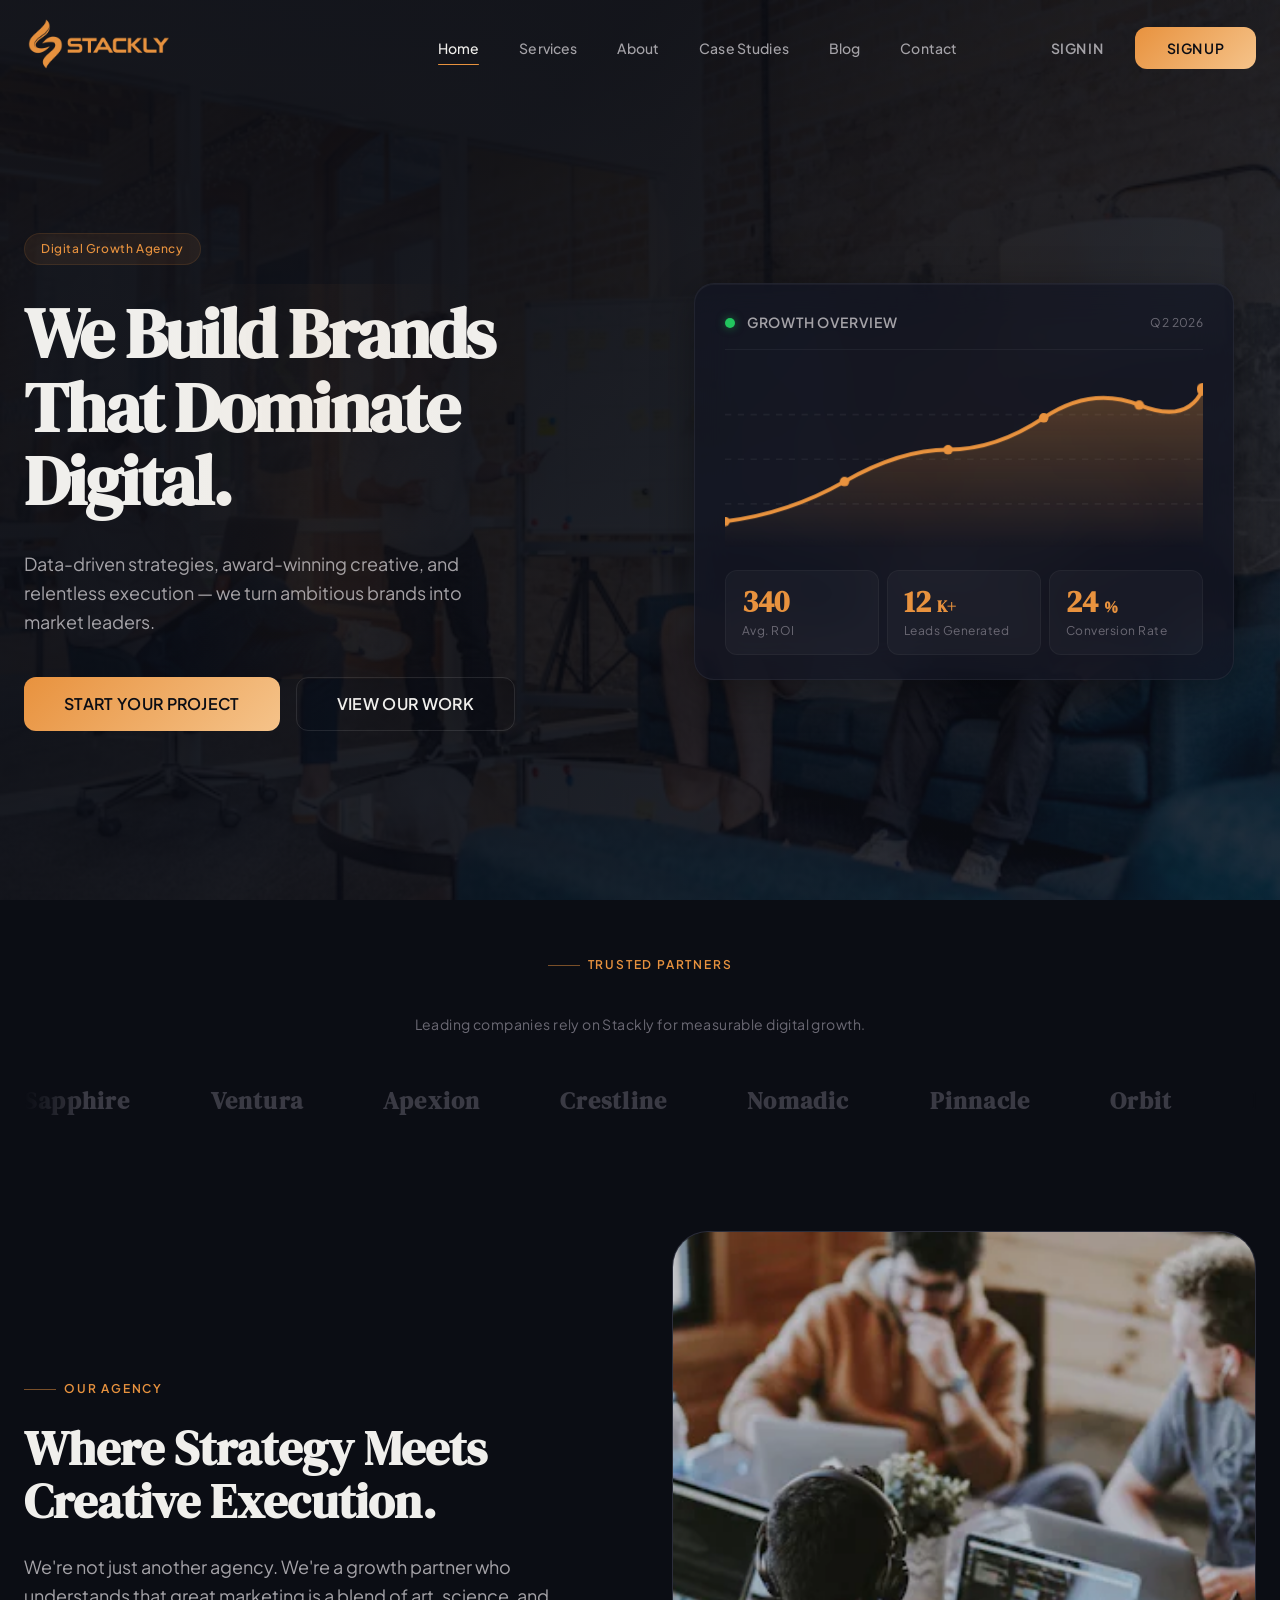
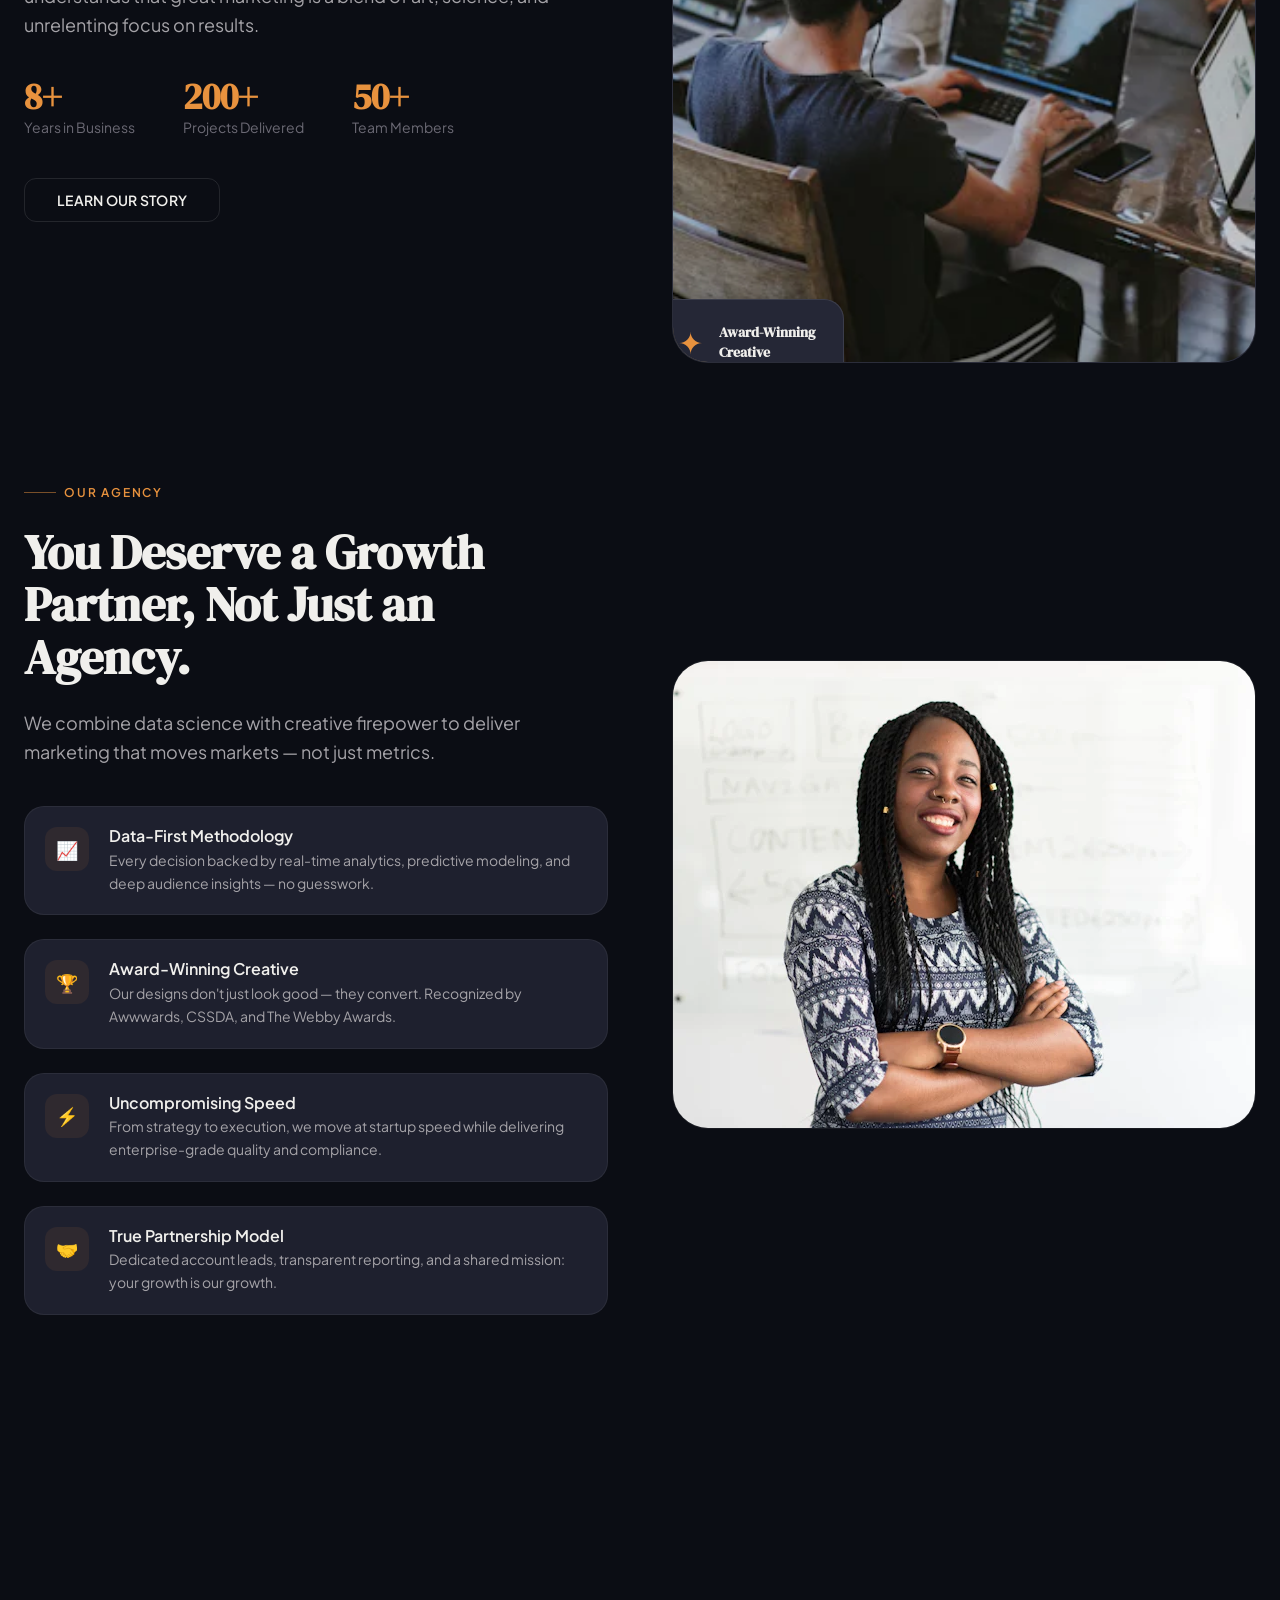
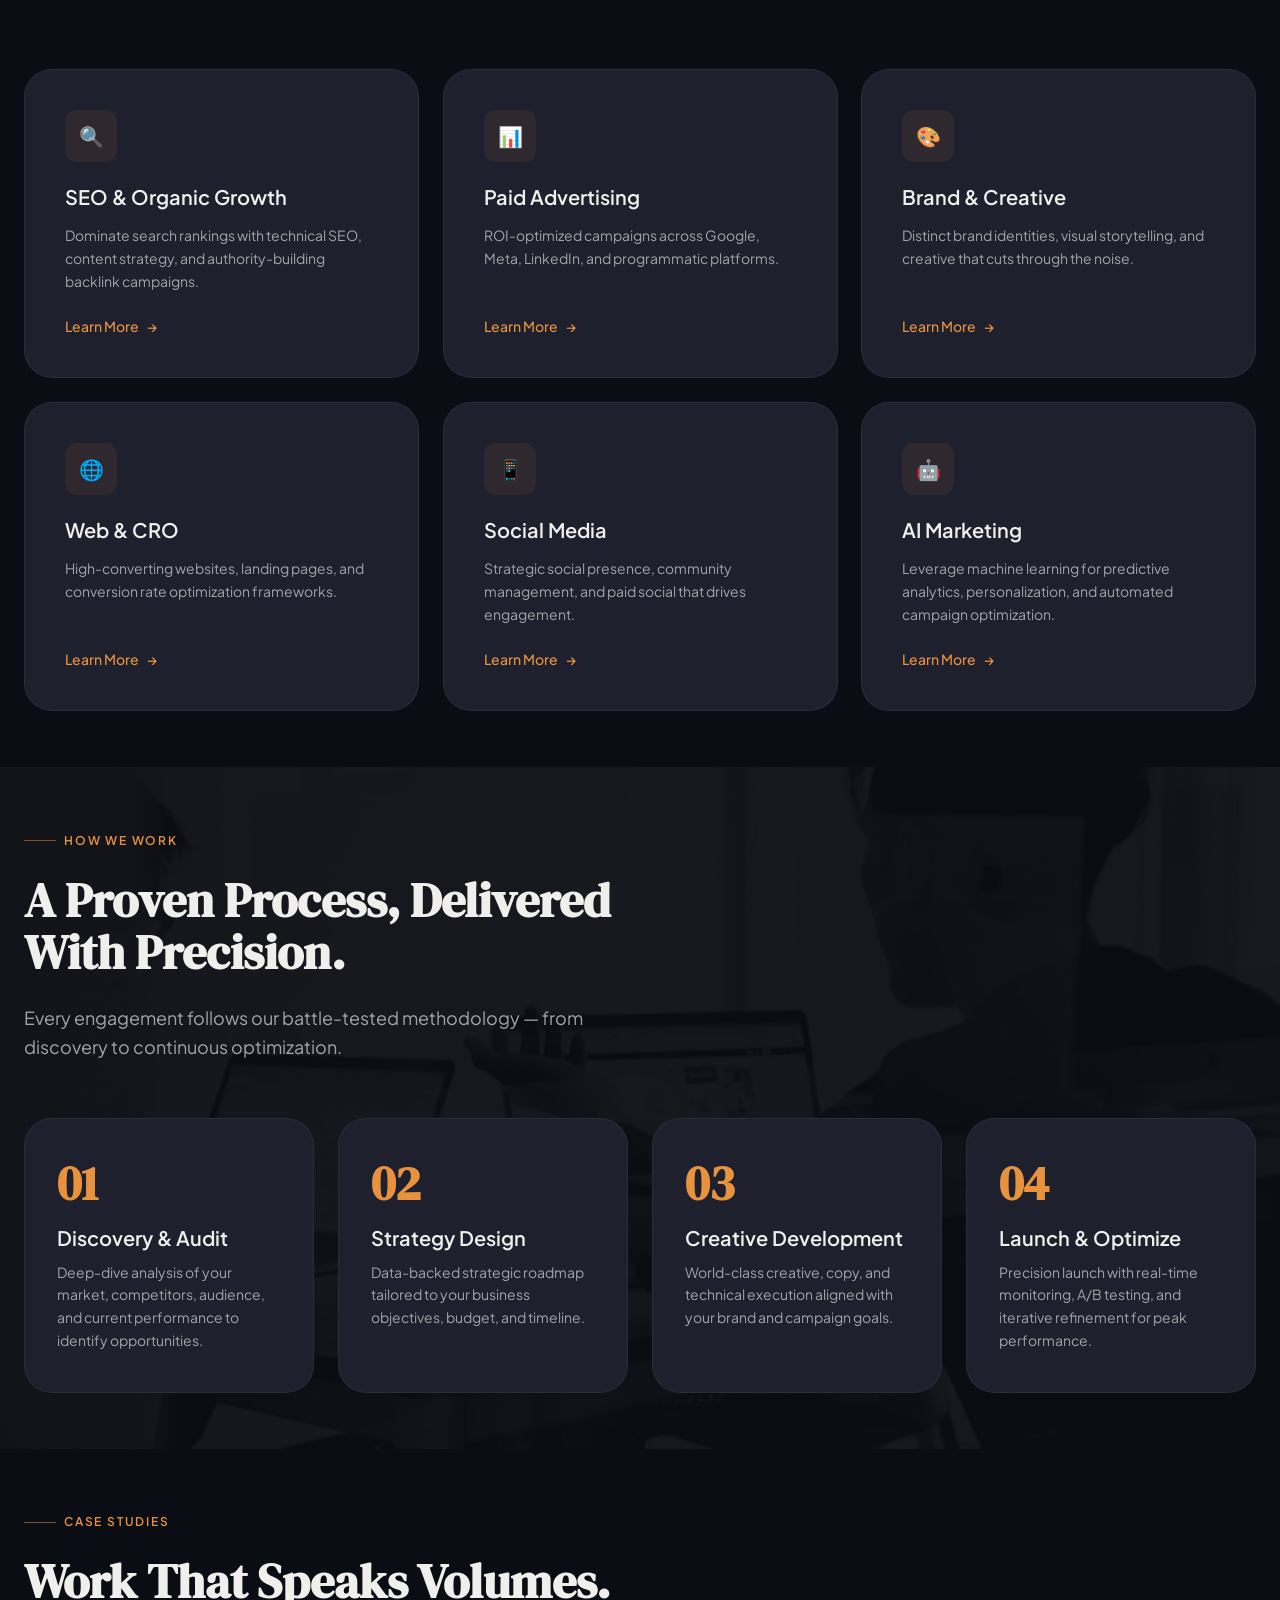
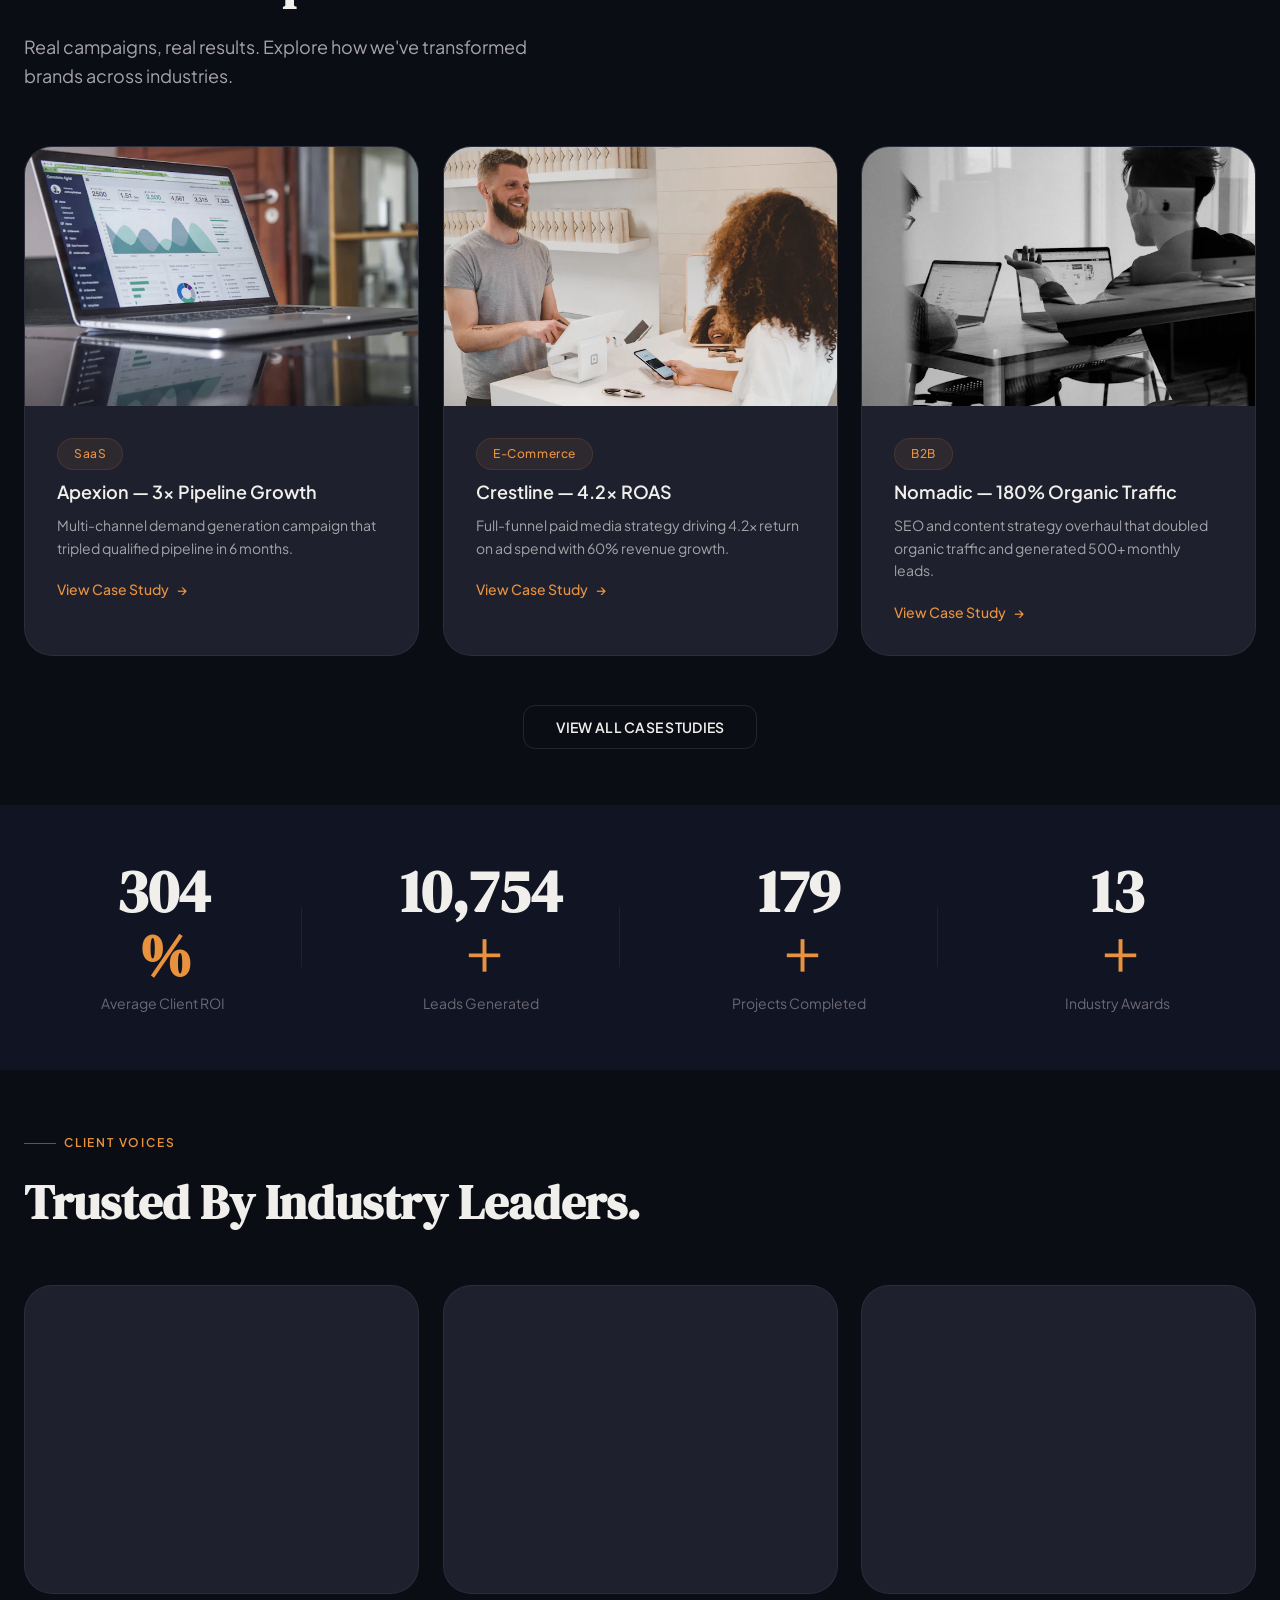
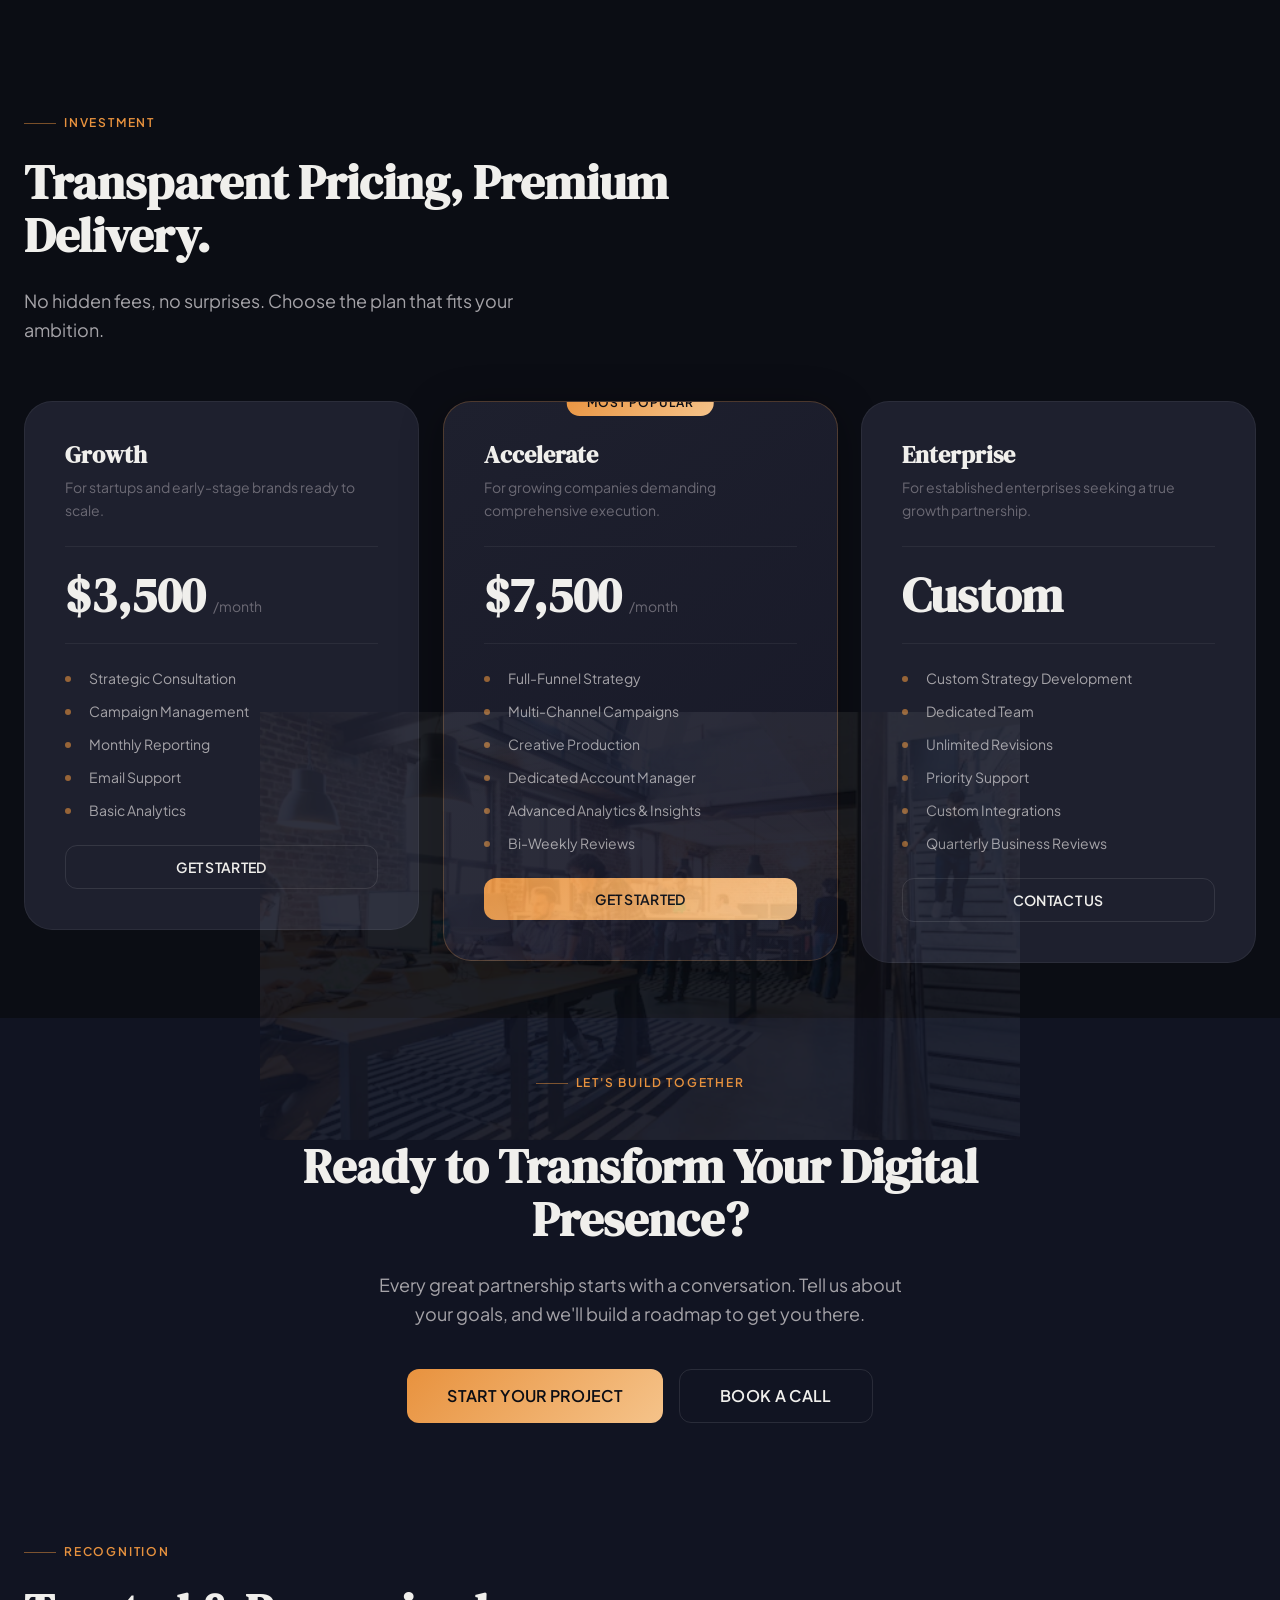
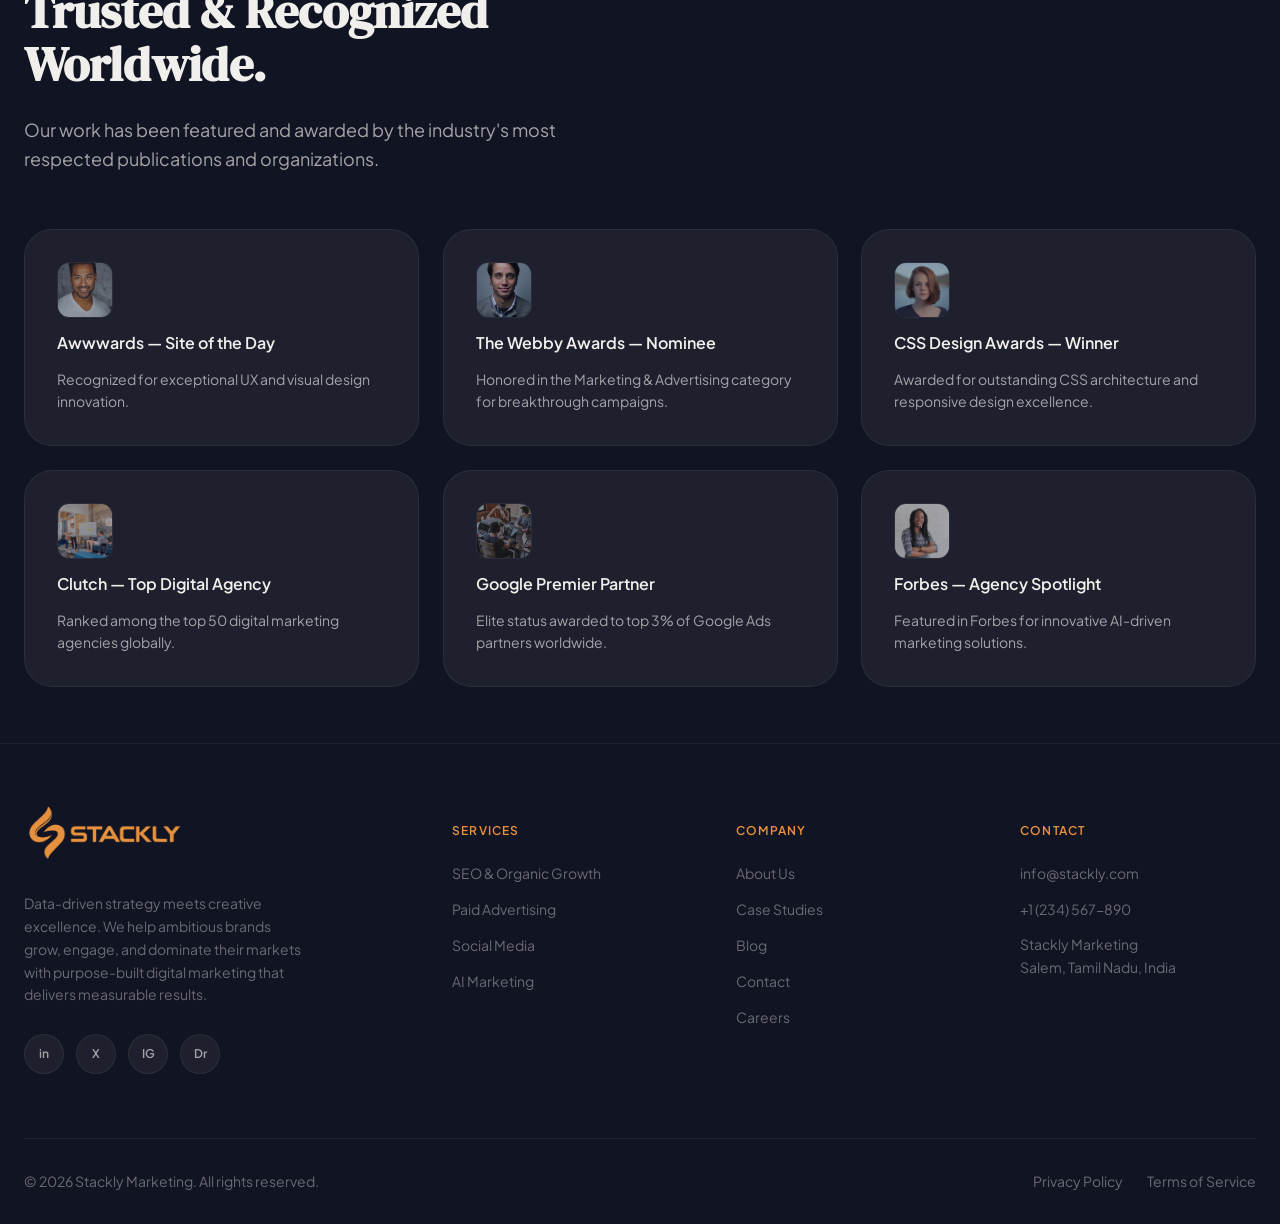
==== commit c7fb1da8: "adding all the sub-pages" ====
--- a/index.html
+++ b/index.html
@@ -33,17 +33,17 @@
       <nav class="header__nav js-nav">
         <ul class="header__nav-list">
           <li><a href="index.html" class="header__nav-link is-active">Home</a></li>
-          <li><a class="header__nav-link">Services</a></li>
-          <li><a class="header__nav-link">About</a></li>
-          <li><a class="header__nav-link">Case Studies</a></li>
-          <li><a class="header__nav-link">Blog</a></li>
-          <li><a class="header__nav-link">Contact</a></li>
+          <li><a href="services.html" class="header__nav-link">Services</a></li>
+          <li><a href="about.html" class="header__nav-link">About</a></li>
+          <li><a href="case-studies.html" class="header__nav-link">Case Studies</a></li>
+          <li><a href="blog.html" class="header__nav-link">Blog</a></li>
+          <li><a href="contact.html" class="header__nav-link">Contact</a></li>
         </ul>
       </nav>
 
       <div class="header__actions">
-        <a href="contact.html" class="btn btn--ghost header__login">Sign In</a>
-        <a href="contact.html" class="btn btn--primary header__cta">Sign Up</a>
+        <a href="signin.html" class="btn btn--ghost header__login">Sign In</a>
+        <a href="signup.html" class="btn btn--primary header__cta">Sign Up</a>
         <button class="header__hamburger js-hamburger" aria-label="Toggle menu">
           <span class="header__hamburger-line"></span>
           <span class="header__hamburger-line"></span>
@@ -64,15 +64,18 @@
       <nav class="header__offcanvas-nav">
         <ul class="header__offcanvas-list">
           <li><a href="index.html" class="header__offcanvas-link is-active">Home</a></li>
-          <li><a class="header__offcanvas-link">Services</a></li>
-          <li><a class="header__offcanvas-link">About</a></li>
-          <li><a class="header__offcanvas-link">Case Studies</a></li>
-          <li><a class="header__offcanvas-link">Blog</a></li>
-          <li><a class="header__offcanvas-link">Contact</a></li>
+          <li><a href="services.html" class="header__offcanvas-link">Services</a></li>
+          <li><a href="about.html" class="header__offcanvas-link">About</a></li>
+          <li><a href="case-studies.html" class="header__offcanvas-link">Case Studies</a></li>
+          <li><a href="blog.html" class="header__offcanvas-link">Blog</a></li>
+          <li><a href="contact.html" class="header__offcanvas-link">Contact</a></li>
         </ul>
       </nav>
       <div class="header__offcanvas-actions">
-        <a href="contact.html" class="btn btn--primary header__offcanvas-cta">Get Started</a>
+        <div class="header__offcanvas-btn-group">
+          <a href="signin.html" class="btn btn--ghost header__offcanvas-btn">Sign In</a>
+          <a href="signup.html" class="btn btn--primary header__offcanvas-btn">Sign Up</a>
+        </div>
       </div>
     </div>
   </div>
@@ -94,8 +97,8 @@
           <h1 class="hero__title">We Build Brands That Dominate Digital.</h1>
           <p class="hero__text">Data-driven strategies, award-winning creative, and relentless execution — we turn ambitious brands into market leaders.</p>
           <div class="hero__actions">
-            <a href="contact.html" class="btn btn--primary btn--lg js-magnetic">Start Your Project</a>
-            <a href="case-studies.html" class="btn btn--outline btn--lg js-magnetic">View Our Work</a>
+            <a href="404.html" class="btn btn--primary btn--lg js-magnetic">Start Your Project</a>
+            <a href="404.html" class="btn btn--outline btn--lg js-magnetic">View Our Work</a>
           </div>
         </div>
         <div class="hero__visual reveal reveal--fade-right reveal--delay-2">
@@ -206,7 +209,7 @@
                 <span class="overview__stat-label">Team Members</span>
               </div>
             </div>
-            <a href="about.html" class="btn btn--outline js-magnetic">Learn Our Story</a>
+            <a href="404.html" class="btn btn--outline js-magnetic">Learn Our Story</a>
           </div>
           <div class="overview__visual reveal reveal--fade-right reveal--delay-2">
             <div class="overview__image-wrapper">
@@ -296,7 +299,7 @@
             </div>
             <h3 class="services__card-title">SEO & Organic Growth</h3>
             <p class="services__card-text">Dominate search rankings with technical SEO, content strategy, and authority-building backlink campaigns.</p>
-            <a href="services.html" class="services__card-link">Learn More <span>→</span></a>
+            <a href="404.html" class="services__card-link">Learn More <span>→</span></a>
           </article>
           <article class="services__card js-tilt-card js-glow-card">
             <div class="services__card-icon">
@@ -304,7 +307,7 @@
             </div>
             <h3 class="services__card-title">Paid Advertising</h3>
             <p class="services__card-text">ROI-optimized campaigns across Google, Meta, LinkedIn, and programmatic platforms.</p>
-            <a href="services.html" class="services__card-link">Learn More <span>→</span></a>
+            <a href="404.html" class="services__card-link">Learn More <span>→</span></a>
           </article>
           <article class="services__card js-tilt-card js-glow-card">
             <div class="services__card-icon">
@@ -312,7 +315,7 @@
             </div>
             <h3 class="services__card-title">Brand & Creative</h3>
             <p class="services__card-text">Distinct brand identities, visual storytelling, and creative that cuts through the noise.</p>
-            <a href="services.html" class="services__card-link">Learn More <span>→</span></a>
+            <a href="404.html" class="services__card-link">Learn More <span>→</span></a>
           </article>
           <article class="services__card js-tilt-card js-glow-card">
             <div class="services__card-icon">
@@ -320,7 +323,7 @@
             </div>
             <h3 class="services__card-title">Web & CRO</h3>
             <p class="services__card-text">High-converting websites, landing pages, and conversion rate optimization frameworks.</p>
-            <a href="services.html" class="services__card-link">Learn More <span>→</span></a>
+            <a href="404.html" class="services__card-link">Learn More <span>→</span></a>
           </article>
           <article class="services__card js-tilt-card js-glow-card">
             <div class="services__card-icon">
@@ -328,7 +331,7 @@
             </div>
             <h3 class="services__card-title">Social Media</h3>
             <p class="services__card-text">Strategic social presence, community management, and paid social that drives engagement.</p>
-            <a href="services.html" class="services__card-link">Learn More <span>→</span></a>
+            <a href="404.html" class="services__card-link">Learn More <span>→</span></a>
           </article>
           <article class="services__card js-tilt-card js-glow-card">
             <div class="services__card-icon">
@@ -336,7 +339,7 @@
             </div>
             <h3 class="services__card-title">AI Marketing</h3>
             <p class="services__card-text">Leverage machine learning for predictive analytics, personalization, and automated campaign optimization.</p>
-            <a href="services.html" class="services__card-link">Learn More <span>→</span></a>
+            <a href="404.html" class="services__card-link">Learn More <span>→</span></a>
           </article>
         </div>
       </div>
@@ -407,7 +410,7 @@
               <span class="tag portfolio__card-tag">SaaS</span>
               <h3 class="portfolio__card-title">Apexion — 3x Pipeline Growth</h3>
               <p class="portfolio__card-text">Multi-channel demand generation campaign that tripled qualified pipeline in 6 months.</p>
-              <a href="case-studies.html" class="portfolio__card-link">View Case Study <span>→</span></a>
+              <a href="404.html" class="portfolio__card-link">View Case Study <span>→</span></a>
             </div>
           </article>
           <article class="portfolio__card js-tilt-card js-glow-card">
@@ -418,7 +421,7 @@
               <span class="tag portfolio__card-tag">E-Commerce</span>
               <h3 class="portfolio__card-title">Crestline — 4.2x ROAS</h3>
               <p class="portfolio__card-text">Full-funnel paid media strategy driving 4.2x return on ad spend with 60% revenue growth.</p>
-              <a href="case-studies.html" class="portfolio__card-link">View Case Study <span>→</span></a>
+              <a href="404.html" class="portfolio__card-link">View Case Study <span>→</span></a>
             </div>
           </article>
           <article class="portfolio__card js-tilt-card js-glow-card">
@@ -429,12 +432,12 @@
               <span class="tag portfolio__card-tag">B2B</span>
               <h3 class="portfolio__card-title">Nomadic — 180% Organic Traffic</h3>
               <p class="portfolio__card-text">SEO and content strategy overhaul that doubled organic traffic and generated 500+ monthly leads.</p>
-              <a href="case-studies.html" class="portfolio__card-link">View Case Study <span>→</span></a>
+              <a href="404.html" class="portfolio__card-link">View Case Study <span>→</span></a>
             </div>
           </article>
         </div>
         <div class="portfolio__cta">
-          <a href="case-studies.html" class="btn btn--outline js-magnetic">View All Case Studies</a>
+          <a href="404.html" class="btn btn--outline js-magnetic">View All Case Studies</a>
         </div>
       </div>
     </section>
@@ -543,7 +546,7 @@
               <li>Email Support</li>
               <li>Basic Analytics</li>
             </ul>
-            <a href="contact.html" class="btn btn--outline pricing__card-btn">Get Started</a>
+            <a href="404.html" class="btn btn--outline pricing__card-btn">Get Started</a>
           </article>
           <article class="pricing__card pricing__card--featured js-tilt-card js-glow-card">
             <span class="pricing__card-badge">Most Popular</span>
@@ -563,7 +566,7 @@
               <li>Advanced Analytics & Insights</li>
               <li>Bi-Weekly Reviews</li>
             </ul>
-            <a href="contact.html" class="btn btn--primary pricing__card-btn">Get Started</a>
+            <a href="404.html" class="btn btn--primary pricing__card-btn">Get Started</a>
           </article>
           <article class="pricing__card js-tilt-card js-glow-card">
             <div class="pricing__card-header">
@@ -582,7 +585,7 @@
               <li>Custom Integrations</li>
               <li>Quarterly Business Reviews</li>
             </ul>
-            <a href="contact.html" class="btn btn--outline pricing__card-btn">Contact Us</a>
+            <a href="404.html" class="btn btn--outline pricing__card-btn">Contact Us</a>
           </article>
         </div>
       </div>
@@ -601,8 +604,8 @@
           <h2 class="cta__title">Ready to Transform Your Digital Presence?</h2>
           <p class="cta__text">Every great partnership starts with a conversation. Tell us about your goals, and we'll build a roadmap to get you there.</p>
           <div class="cta__actions">
-            <a href="contact.html" class="btn btn--primary btn--lg js-magnetic">Start Your Project</a>
-            <a href="tel:+1234567890" class="btn btn--outline btn--lg js-magnetic">Book a Call</a>
+            <a href="404.html" class="btn btn--primary btn--lg js-magnetic">Start Your Project</a>
+            <a href="404.html" class="btn btn--outline btn--lg js-magnetic">Book a Call</a>
           </div>
         </div>
       </div>
@@ -679,39 +682,37 @@
           <a href="index.html" class="footer__logo"><span class="footer__logo-img" role="img" aria-label="Stackly Marketing"></span></a>
           <p class="footer__tagline">Data-driven strategy meets creative excellence. We help ambitious brands grow, engage, and dominate their markets with purpose-built digital marketing that delivers measurable results.</p>
           <div class="footer__social">
-            <a href="#" class="footer__social-link" aria-label="LinkedIn">in</a>
-            <a href="#" class="footer__social-link" aria-label="Twitter">X</a>
-            <a href="#" class="footer__social-link" aria-label="Instagram">IG</a>
-            <a href="#" class="footer__social-link" aria-label="Dribbble">Dr</a>
+            <a href="404.html" class="footer__social-link" aria-label="LinkedIn">in</a>
+            <a href="404.html" class="footer__social-link" aria-label="Twitter">X</a>
+            <a href="404.html" class="footer__social-link" aria-label="Instagram">IG</a>
+            <a href="404.html" class="footer__social-link" aria-label="Dribbble">Dr</a>
           </div>
         </div>
         <div class="footer__col">
           <h4 class="footer__col-title">Services</h4>
           <ul class="footer__col-list">
-            <li><span class="footer__col-link">SEO & Organic Growth</span></li>
-            <li><span class="footer__col-link">Paid Advertising</span></li>
-            <li><span class="footer__col-link">Brand & Creative</span></li>
-            <li><span class="footer__col-link">Web & CRO</span></li>
-            <li><span class="footer__col-link">Social Media</span></li>
-            <li><span class="footer__col-link">AI Marketing</span></li>
+            <li><a href="404.html" class="footer__col-link">SEO & Organic Growth</a></li>
+            <li><a href="404.html" class="footer__col-link">Paid Advertising</a></li>
+            <li><a href="404.html" class="footer__col-link">Social Media</a></li>
+            <li><a href="404.html" class="footer__col-link">AI Marketing</a></li>
           </ul>
         </div>
         <div class="footer__col">
           <h4 class="footer__col-title">Company</h4>
           <ul class="footer__col-list">
-            <li><span class="footer__col-link">About Us</span></li>
-            <li><span class="footer__col-link">Case Studies</span></li>
-            <li><span class="footer__col-link">Blog</span></li>
-            <li><span class="footer__col-link">Contact</span></li>
-            <li><span class="footer__col-link">Careers</span></li>
+            <li><a href="about.html" class="footer__col-link">About Us</a></li>
+            <li><a href="case-studies.html" class="footer__col-link">Case Studies</a></li>
+            <li><a href="blog.html" class="footer__col-link">Blog</a></li>
+            <li><a href="contact.html" class="footer__col-link">Contact</a></li>
+            <li><a href="contact.html" class="footer__col-link">Careers</a></li>
           </ul>
         </div>
         <div class="footer__col">
           <h4 class="footer__col-title">Contact</h4>
           <ul class="footer__col-list">
-            <li><span class="footer__col-link">hello@stackly.com</span></li>
-            <li><span class="footer__col-link">+1 (234) 567-890</span></li>
-            <li class="footer__col-address">123 Madison Avenue<br>New York, NY 10016</li>
+            <li><a href="404.html" class="footer__col-link">info@stackly.com</a></li>
+            <li><a href="404.html" class="footer__col-link">+1 (234) 567-890</a></li>
+            <li class="footer__col-address">Stackly Marketing<br>Salem, Tamil Nadu, India</li>
           </ul>
         </div>
       </div>
--- a/assets/css/style.css
+++ b/assets/css/style.css
@@ -116,7 +116,7 @@
   --space-40: 10rem;
 
   /* --- Section Spacing --- */
-  --section-padding: 80px 0;
+  --section-padding: 56px 0;
 
   --section-padding-sm: 56px 0;
   /* --- Container --- */
--- a/assets/css/home.css
+++ b/assets/css/home.css
@@ -11,7 +11,7 @@
   min-height: 100dvh;
   display: flex;
   align-items: center;
-  padding: 140px 0 80px;
+  padding: 120px 0 56px;
   overflow: hidden;
   background: var(--color-bg-primary);
 }
@@ -573,21 +573,32 @@
 }
 
 .process__steps {
+  display: grid;
+  grid-template-columns: repeat(4, 1fr);
+  gap: var(--space-6);
+  max-width: none;
+}
+
+.process__step {
   display: flex;
   flex-direction: column;
-  gap: 0;
-  max-width: 800px;
-}
-
-.process__step {
-  display: grid;
-  grid-template-columns: 80px 1fr;
-  gap: var(--space-8);
-  padding: var(--space-8) 0;
+  gap: var(--space-5);
+  padding: var(--space-10) var(--space-8);
+  border-radius: var(--radius-2xl);
+  background: var(--color-bg-card);
+  border: 1px solid var(--color-border);
   position: relative;
+  transition: all var(--transition-base);
+}
+
+.process__step:hover {
+  border-color: rgba(232, 146, 62, 0.15);
+  transform: translateY(-4px);
+  box-shadow: var(--shadow-card-hover);
 }
 
 .process__step:not(:last-child)::after {
+  display: none;
   content: '';
   position: absolute;
   bottom: 0;
@@ -595,16 +606,25 @@
   width: 1px;
   height: 100%;
   background: var(--color-border);
-  transform: translateX(-50%);
-}
+  transform: scaleY(0) translateX(-50%);
+  transform-origin: top center;
+  transition: transform 0.6s cubic-bezier(0.22, 1, 0.36, 1);
+}
+
+.stagger-children.is-visible .process__step:not(:last-child)::after {
+  transform: scaleY(1) translateX(-50%);
+}
+
+.process__step:nth-child(1):not(:last-child)::after { transition-delay: 100ms; }
+.process__step:nth-child(2):not(:last-child)::after { transition-delay: 200ms; }
+.process__step:nth-child(3):not(:last-child)::after { transition-delay: 300ms; }
 
 .process__step-number {
   font-family: var(--font-display);
-  font-size: var(--text-4xl);
+  font-size: var(--text-5xl);
   font-weight: var(--weight-bold);
   color: var(--color-accent);
   line-height: 1;
-  opacity: 0.6;
 }
 
 .process__step-content {
@@ -623,7 +643,6 @@
   font-size: var(--text-sm);
   color: var(--color-text-secondary);
   line-height: var(--leading-relaxed);
-  max-width: 520px;
 }
 
 /* --------------------------------------------
@@ -1295,13 +1314,31 @@
     grid-template-columns: 1fr 1fr !important;
   }
 
+  .process__steps {
+    grid-template-columns: 1fr !important;
+  }
+
   .process__step {
     grid-template-columns: 60px 1fr !important;
     gap: var(--space-6) !important;
+    padding: var(--space-8) 0 !important;
+    border-radius: 0 !important;
+    background: transparent !important;
+    border: none !important;
+  }
+
+  .process__step:hover {
+    transform: none !important;
+    box-shadow: none !important;
   }
 
   .process__step:not(:last-child)::after {
+    display: block !important;
     left: 30px !important;
+  }
+
+  .process__step-number {
+    opacity: 0.6;
   }
 
   .portfolio__grid {
@@ -1410,10 +1447,24 @@
     gap: var(--space-4) !important;
     text-align: left;
     justify-items: start;
+    padding: var(--space-8) 0 !important;
+    border-radius: 0 !important;
+    background: transparent !important;
+    border: none !important;
+  }
+
+  .process__step:hover {
+    transform: none !important;
+    box-shadow: none !important;
   }
 
   .process__step:not(:last-child)::after {
+    display: block !important;
     left: 30px !important;
+  }
+
+  .process__step-number {
+    opacity: 0.6;
   }
 
   .portfolio__grid {
@@ -1492,10 +1543,19 @@
   .process__step {
     grid-template-columns: 50px 1fr !important;
     gap: var(--space-3) !important;
-    padding: var(--space-4);
+    padding: var(--space-5) 0 !important;
+    border-radius: 0 !important;
+    background: transparent !important;
+    border: none !important;
+  }
+
+  .process__step:hover {
+    transform: none !important;
+    box-shadow: none !important;
   }
 
   .process__step:not(:last-child)::after {
+    display: block !important;
     left: 25px !important;
   }
 
@@ -1503,6 +1563,7 @@
     width: 40px;
     height: 40px;
     font-size: var(--text-sm);
+    opacity: 0.6;
   }
 
   .portfolio__card-body {
@@ -1665,13 +1726,27 @@
   .process__step {
     grid-template-columns: 40px 1fr !important;
     gap: var(--space-2) !important;
-    padding: var(--space-3);
+    padding: var(--space-3) 0 !important;
+    border-radius: 0 !important;
+    background: transparent !important;
+    border: none !important;
+  }
+
+  .process__step:hover {
+    transform: none !important;
+    box-shadow: none !important;
+  }
+
+  .process__step:not(:last-child)::after {
+    display: block !important;
+    left: 20px !important;
   }
 
   .process__step-number {
     width: 32px;
     height: 32px;
     font-size: 12px;
+    opacity: 0.6;
   }
 
   .process__step-title {
--- a/assets/css/header.css
+++ b/assets/css/header.css
@@ -56,8 +56,8 @@
 
 .header__logo-img {
   display: block;
-  width: 300px;
-  height: 90px;
+  width: 340px;
+  height: 102px;
   background-color: var(--color-accent);
   mask-image: url(../images/logo-stackly.webp);
   mask-size: contain;
@@ -312,8 +312,15 @@
   border-top: 1px solid var(--color-border);
 }
 
-.header__offcanvas-cta {
-  width: 100%;
+.header__offcanvas-btn-group {
+  display: flex;
+  flex-direction: column;
+  gap: var(--space-3);
+}
+
+.header__offcanvas-btn {
+  flex: 1;
+  text-align: center;
 }
 
 /* --------------------------------------------
@@ -352,8 +359,8 @@
   }
 
   .header__logo-img {
-    width: 240px;
-    height: 74px;
+    width: 260px;
+    height: 78px;
   }
 
   .header__inner {
@@ -400,8 +407,8 @@
   }
 
   .header__logo-img {
-    width: 220px;
-    height: 68px;
+    width: 240px;
+    height: 72px;
   }
 
   .header__offcanvas-inner {
@@ -423,8 +430,8 @@
   }
 
   .header__logo-img {
-    width: 200px;
-    height: 62px;
+    width: 220px;
+    height: 66px;
   }
 
   .header__inner {
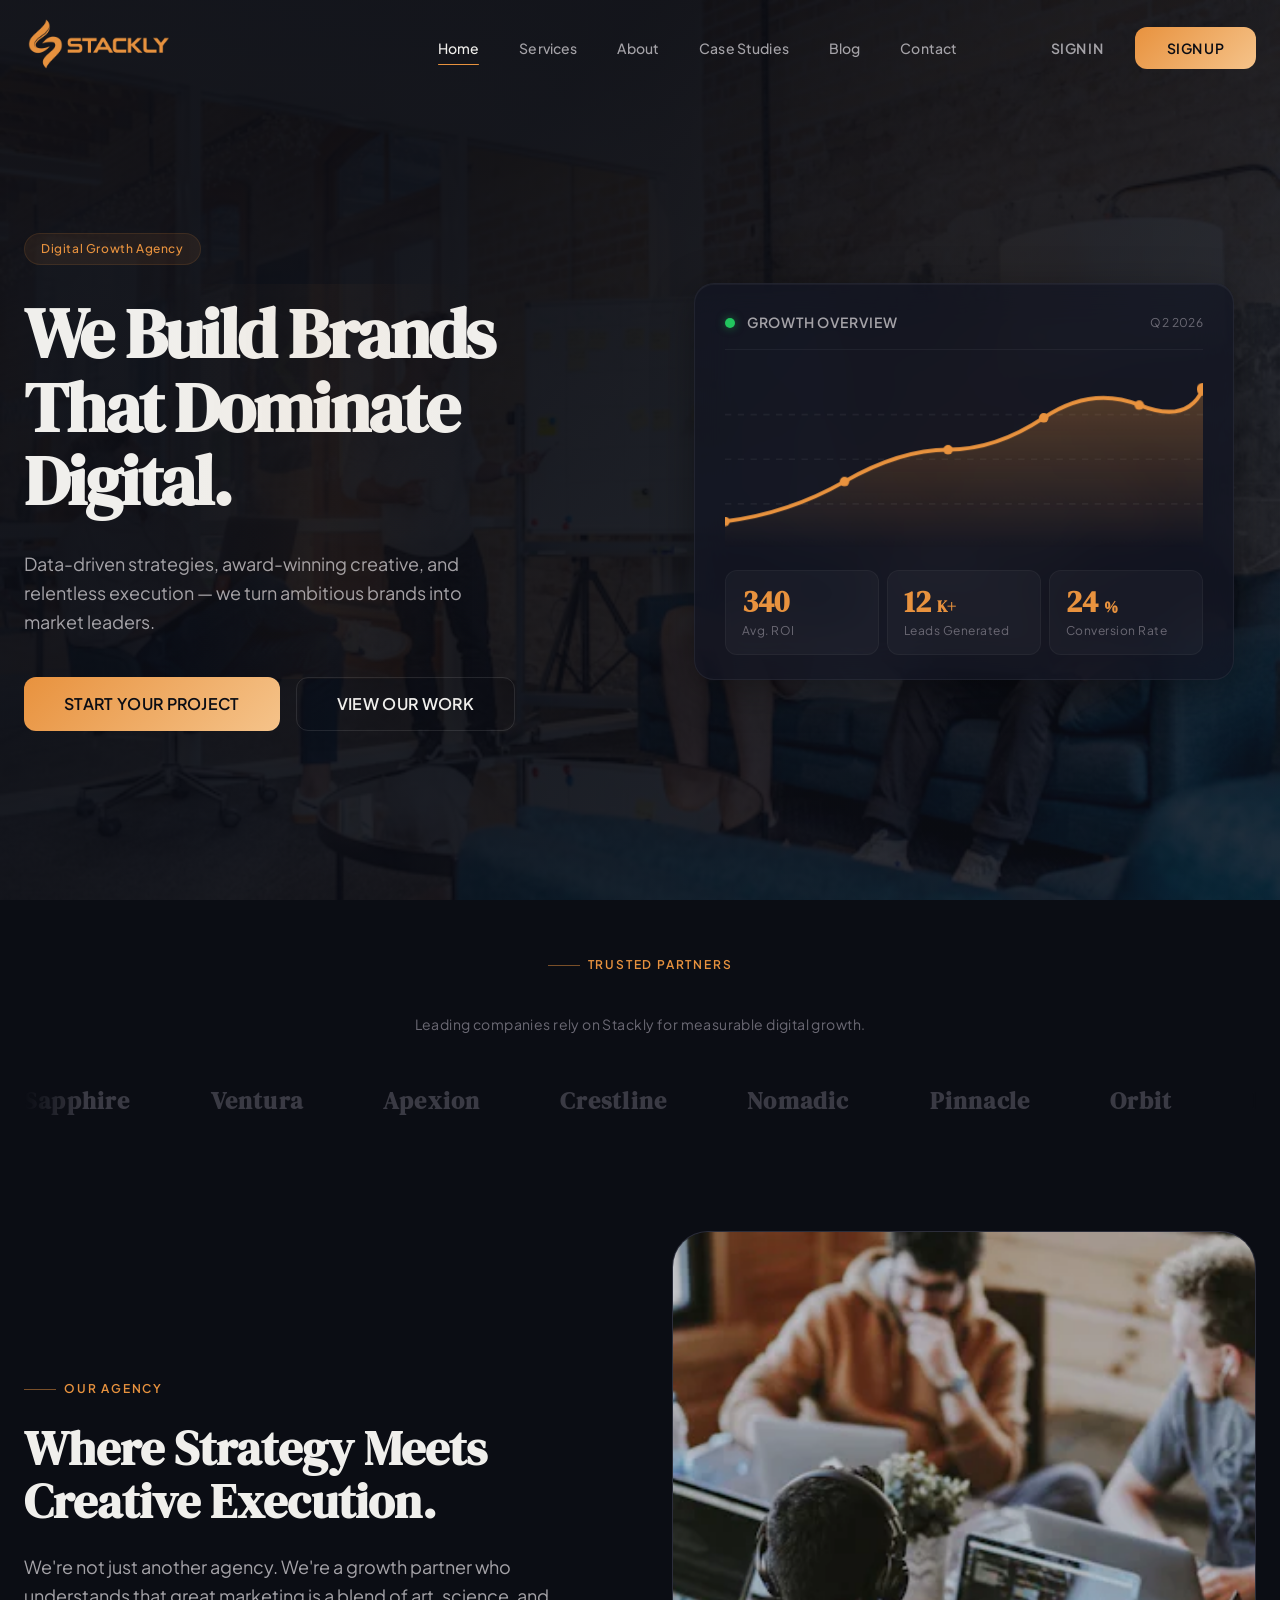
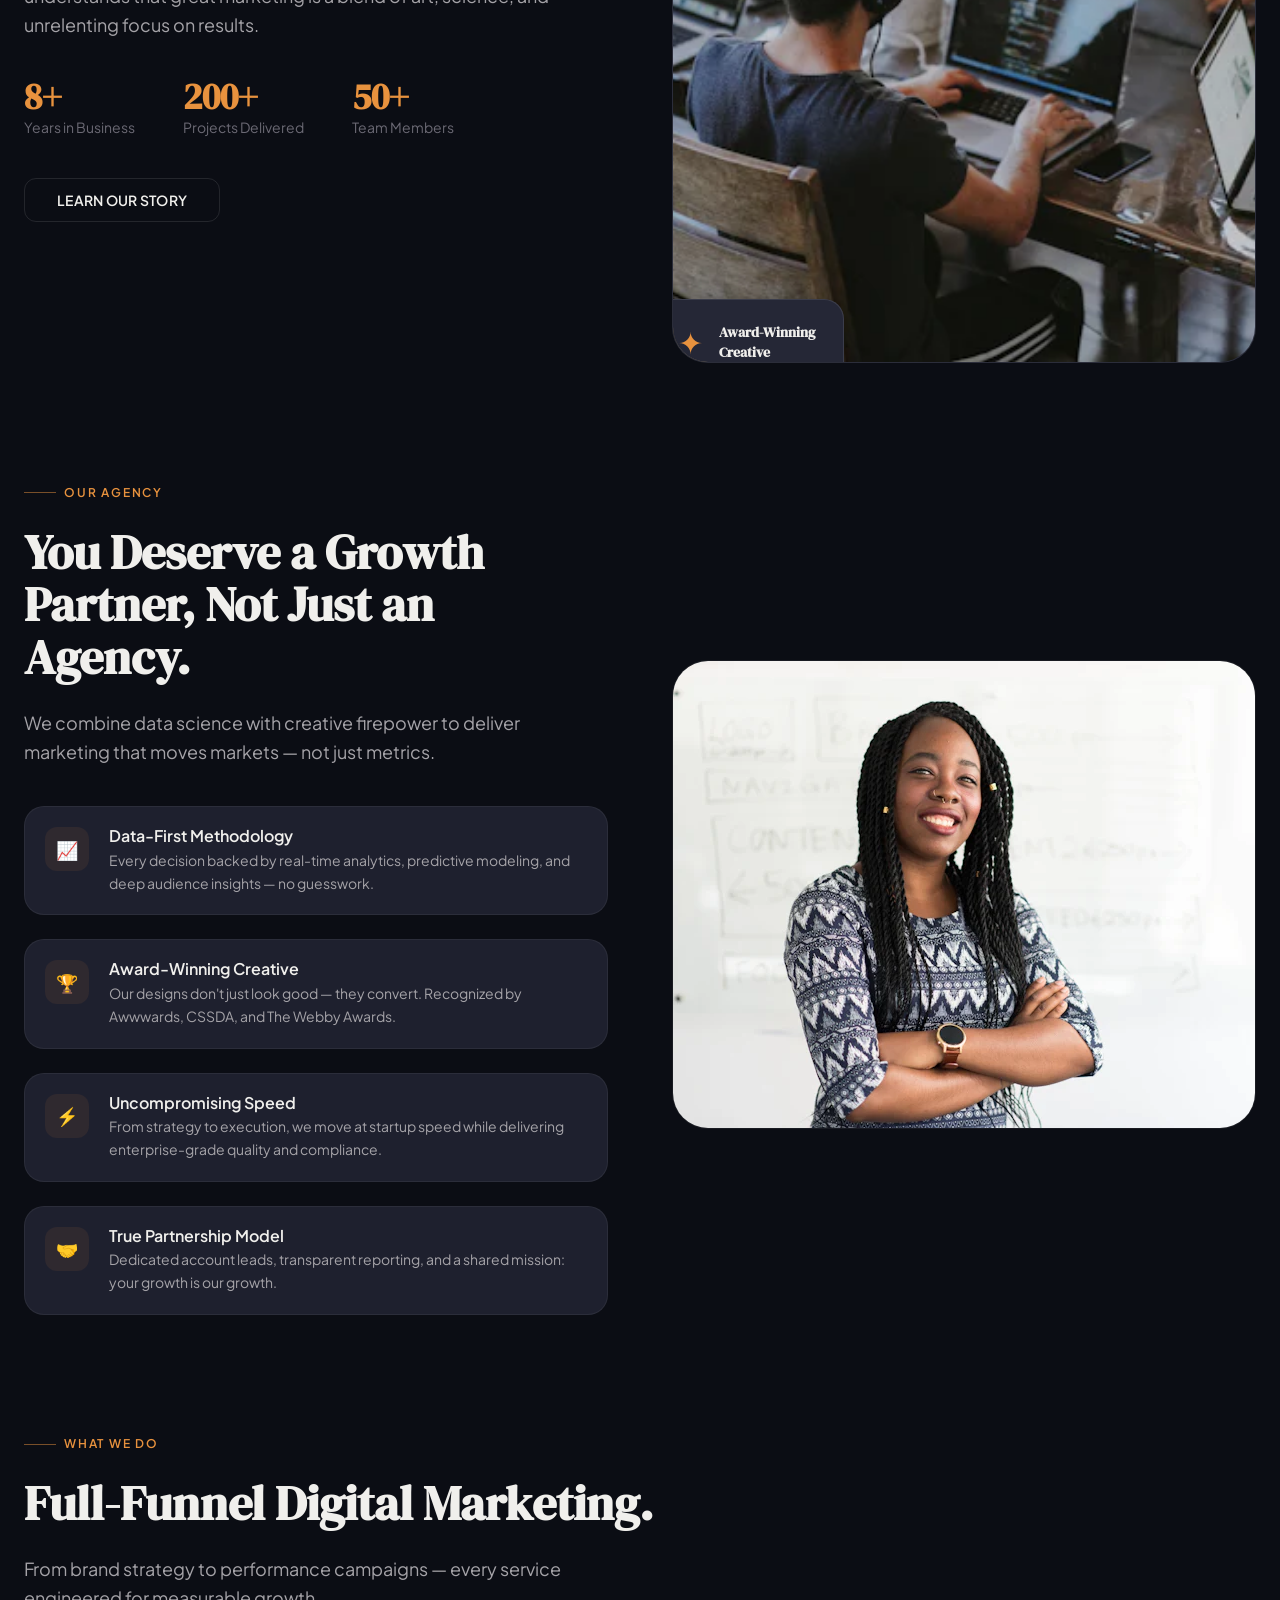
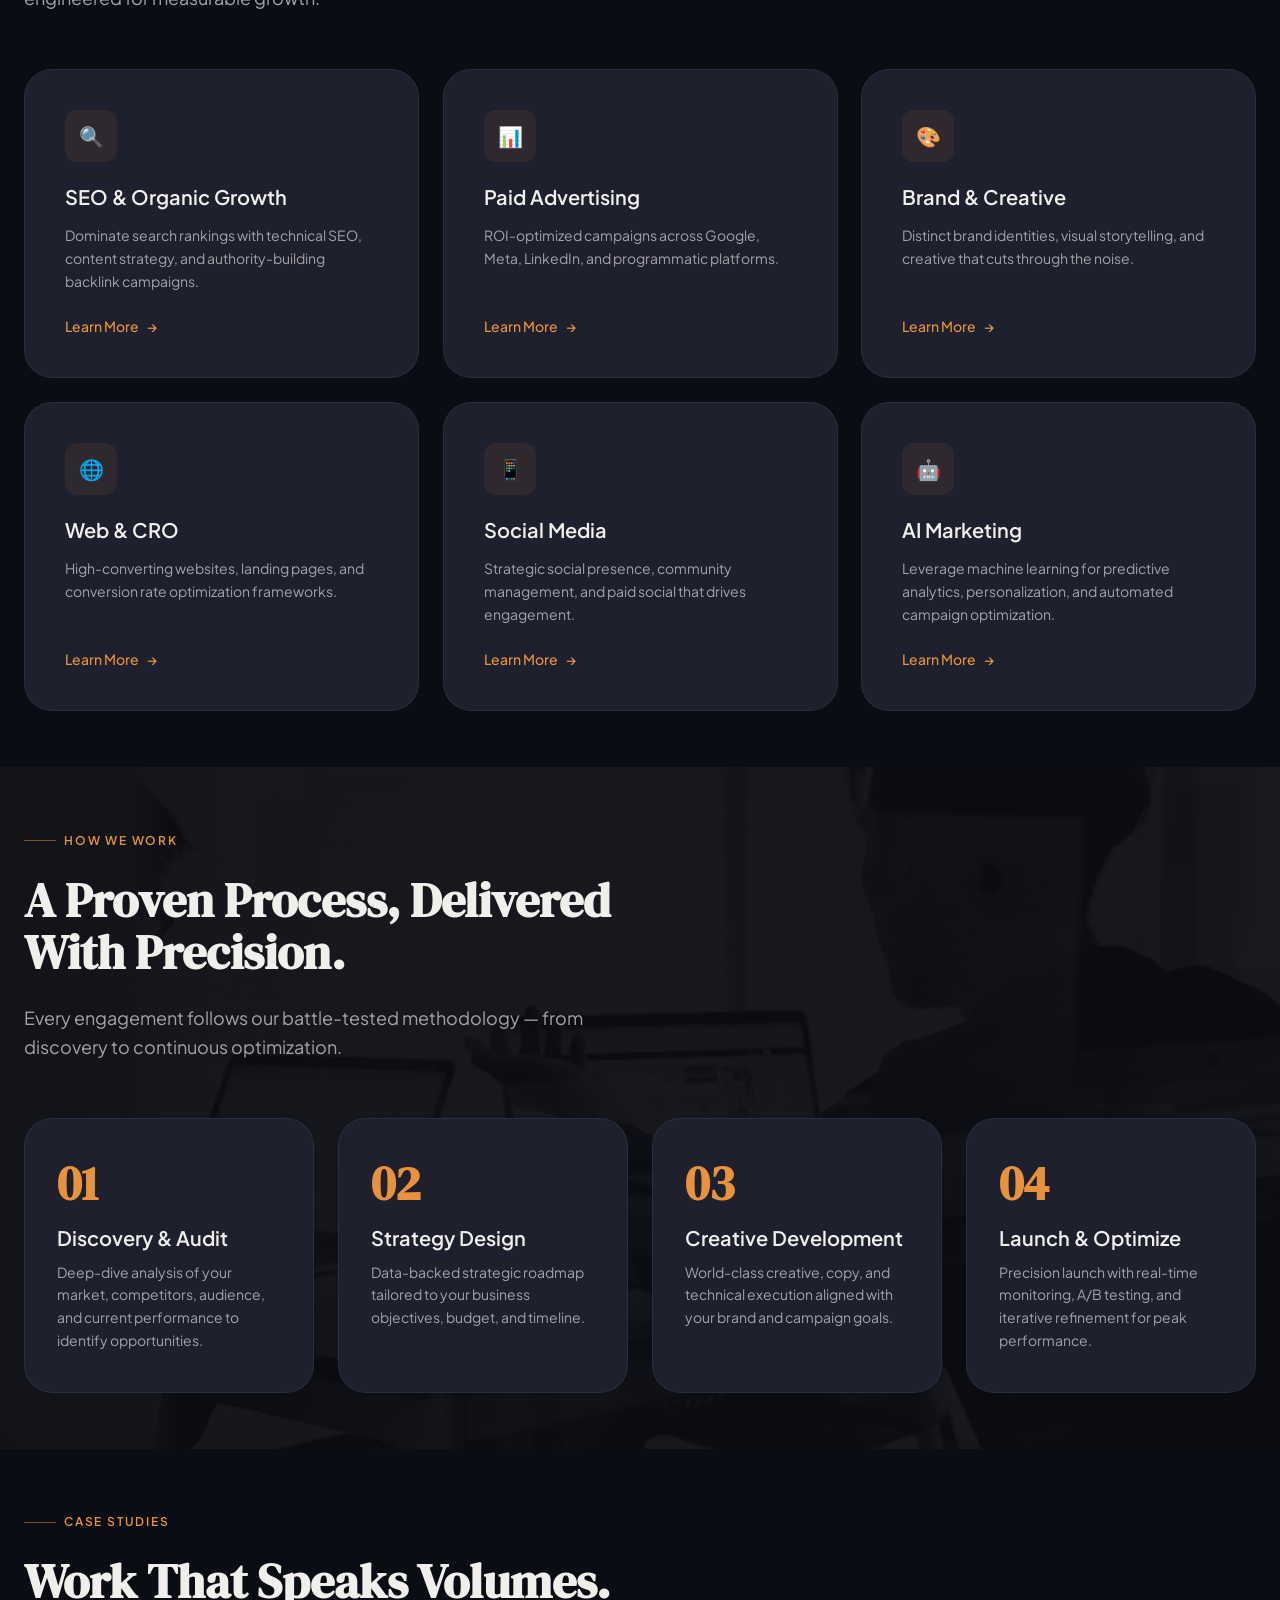
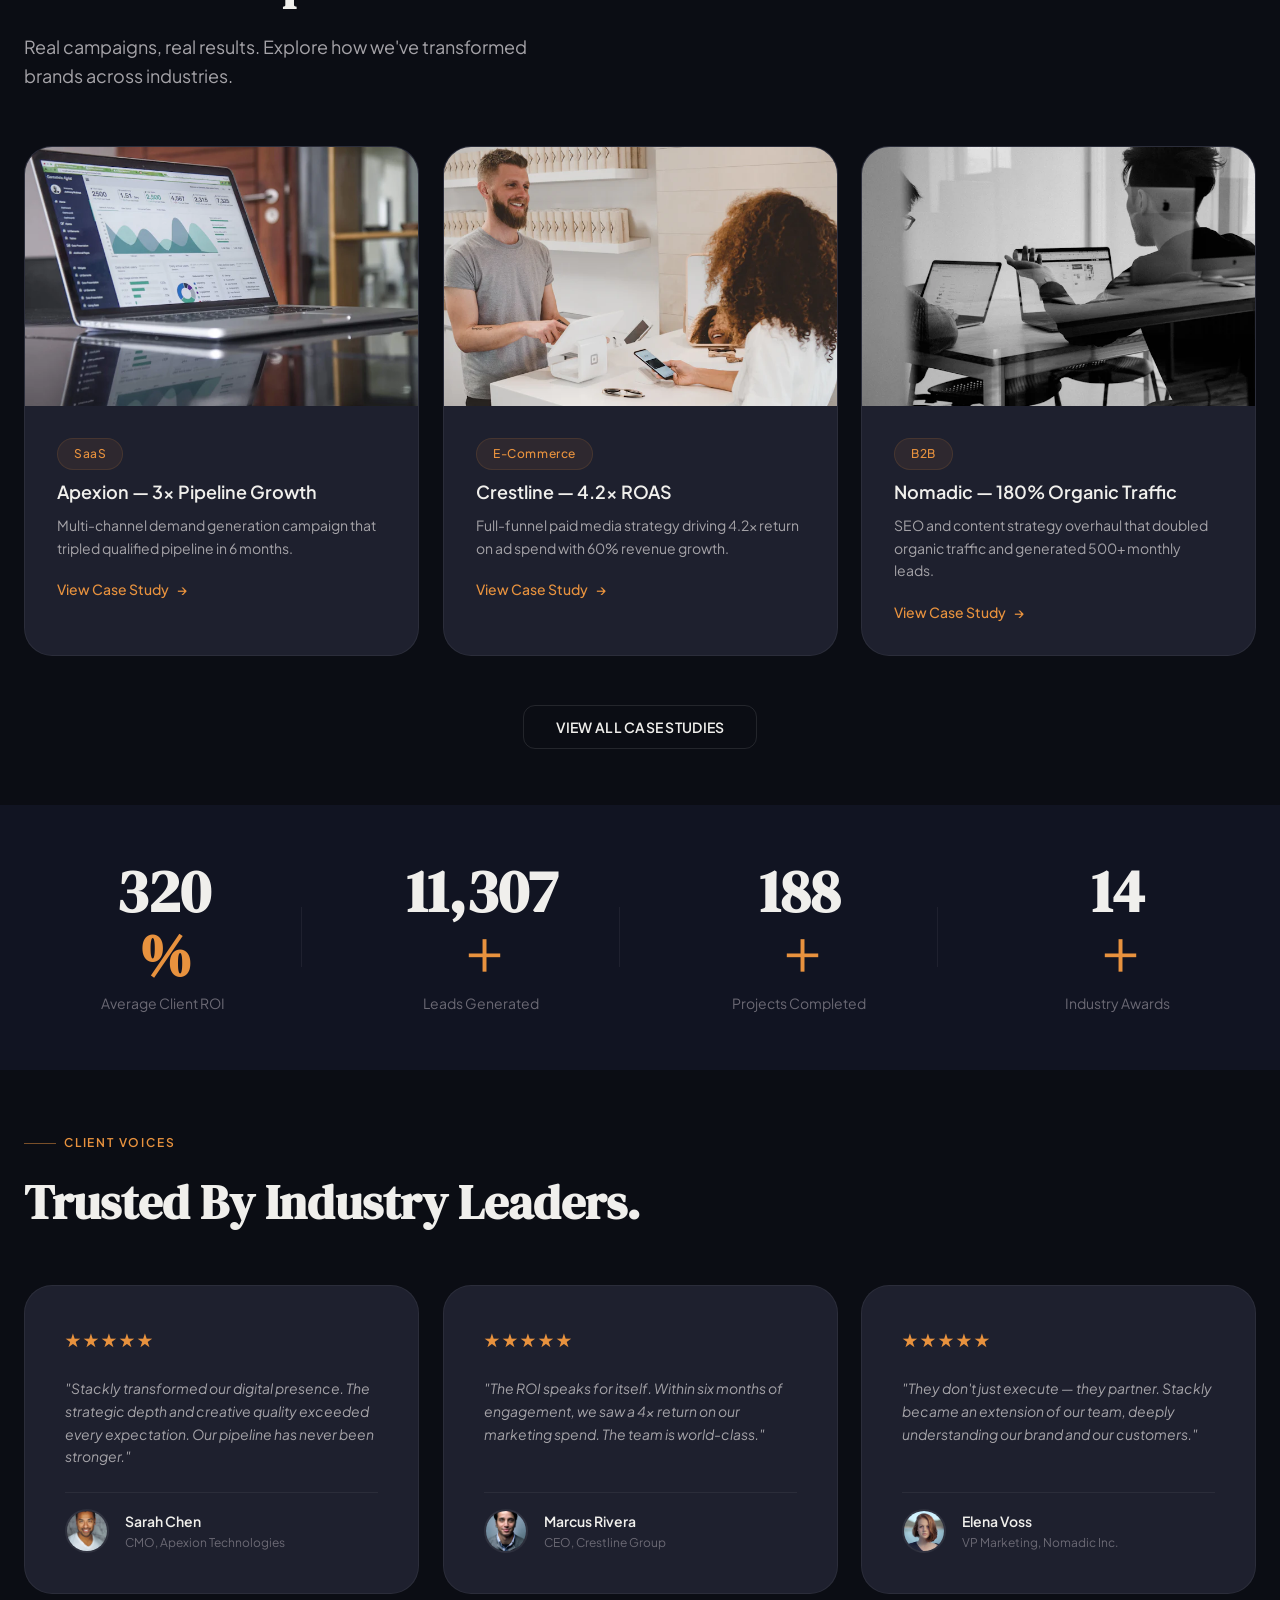
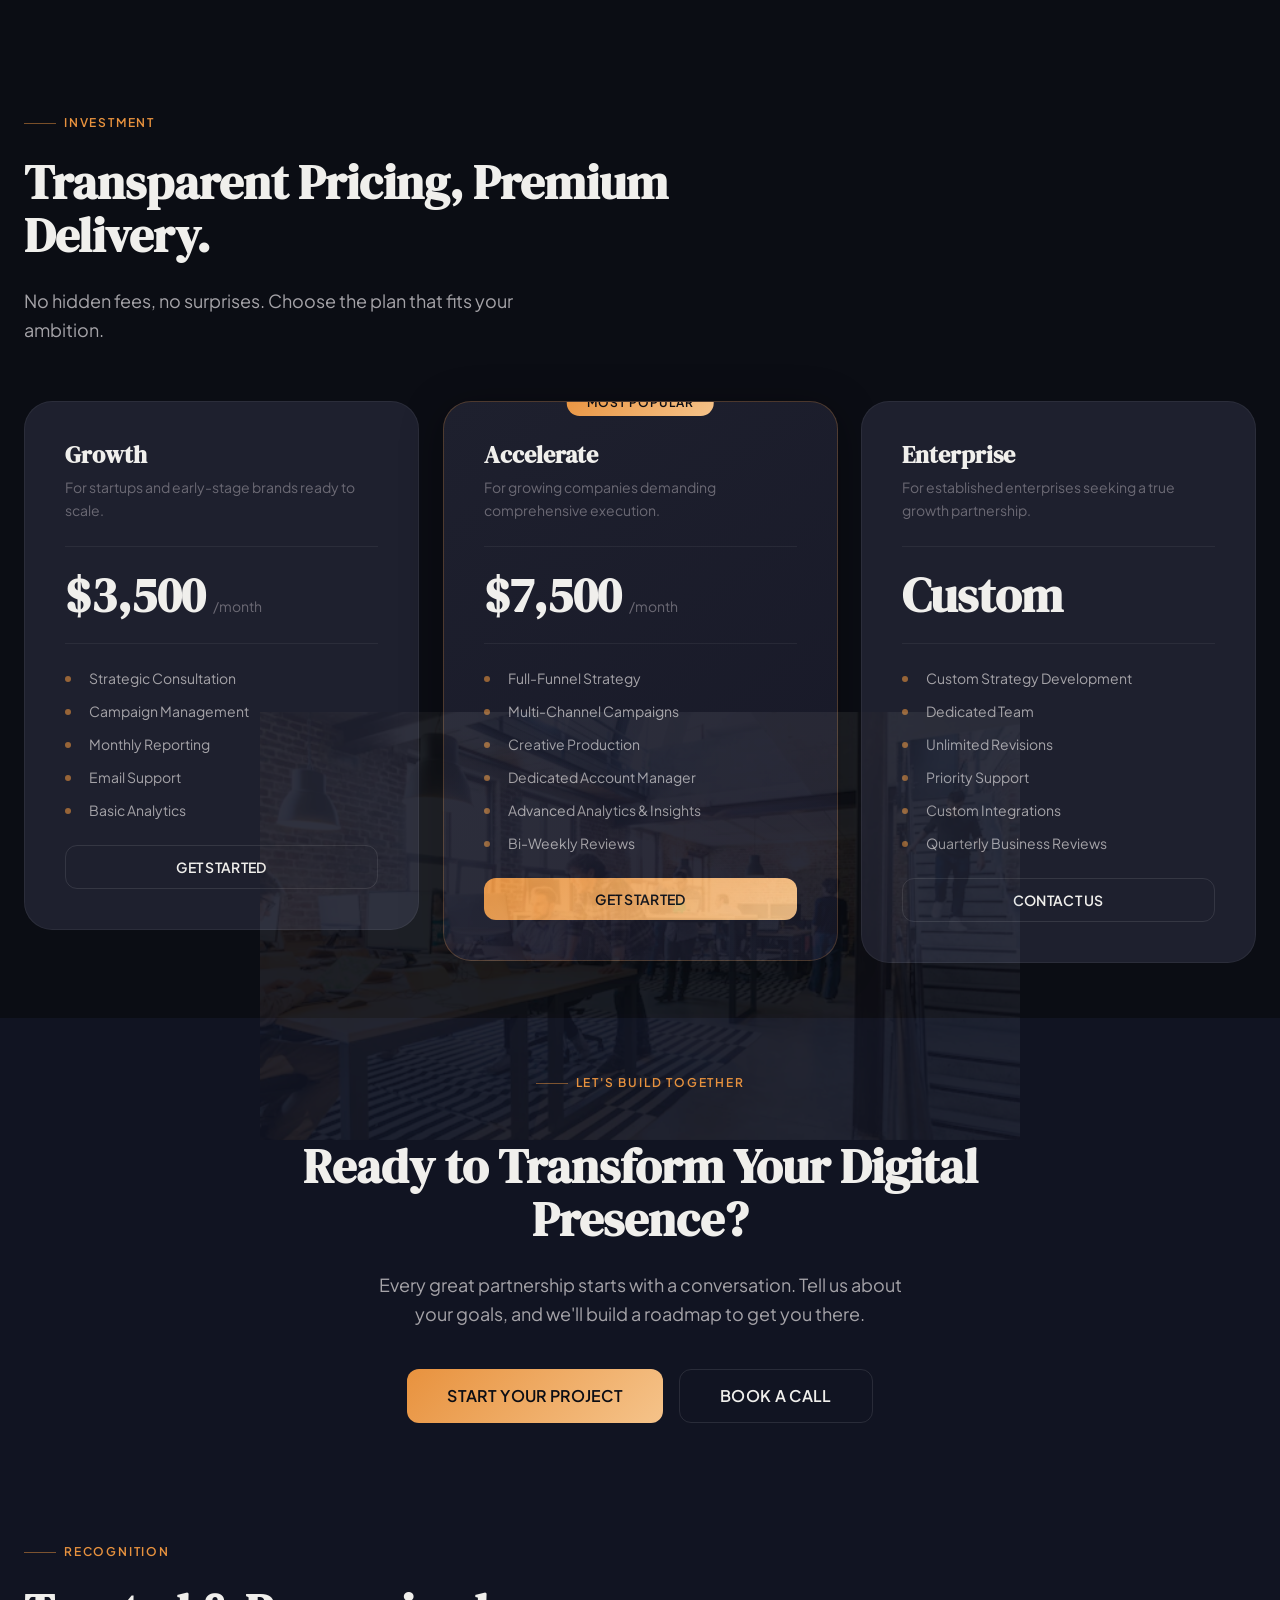
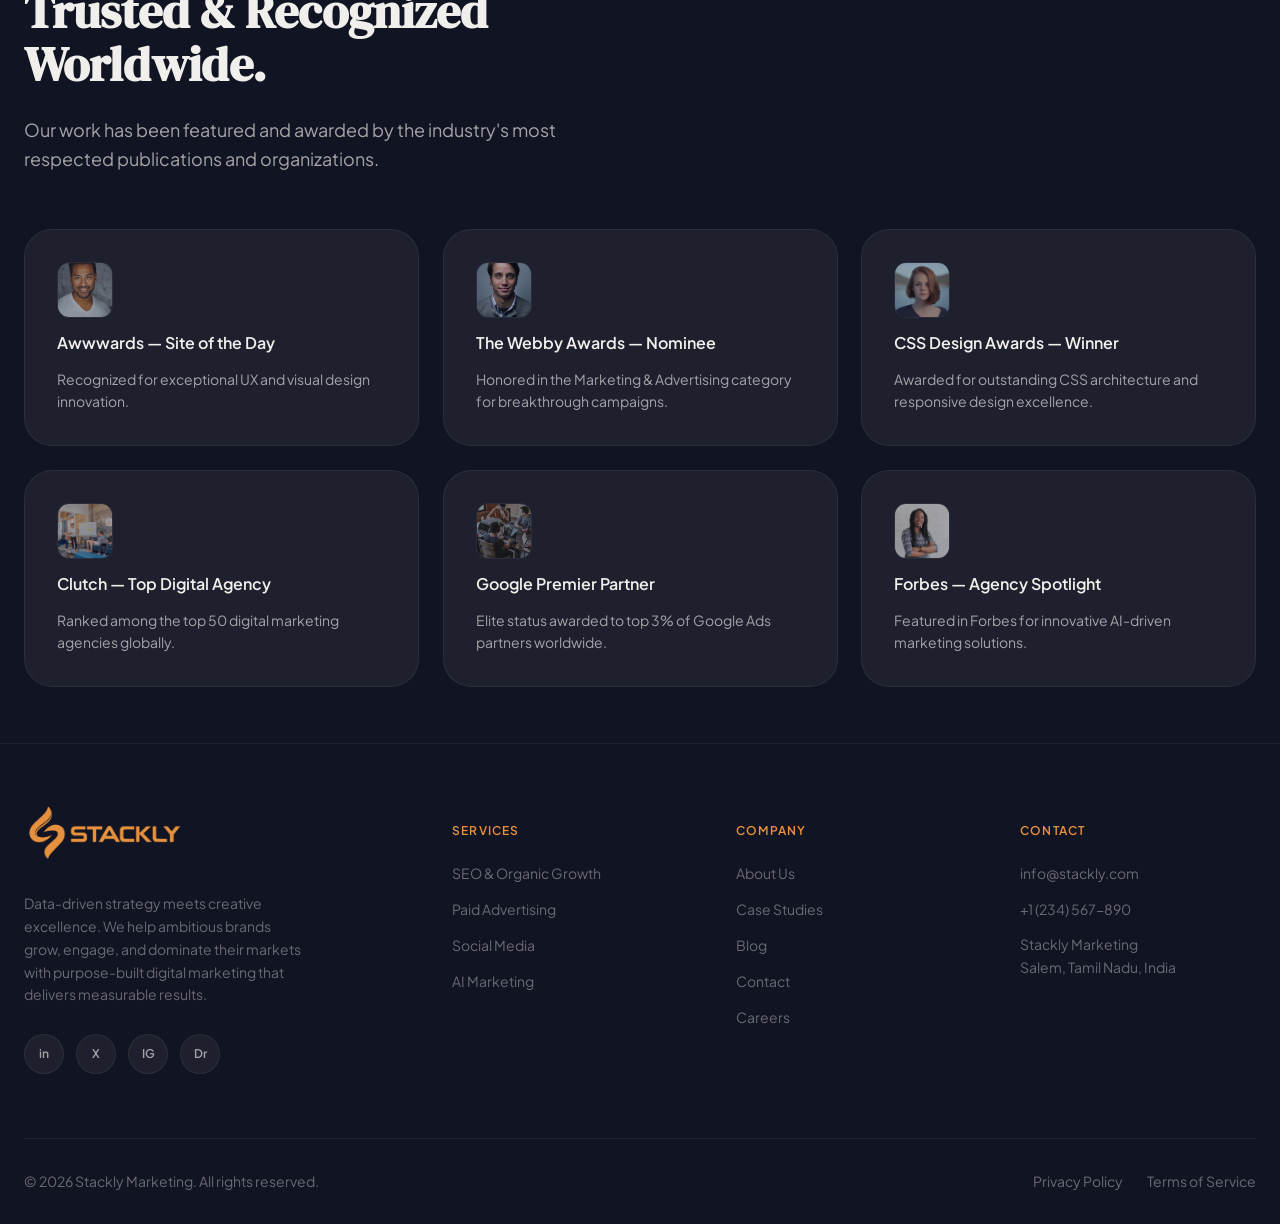
==== commit 9906cc83: "complete site" ====
--- a/index.html
+++ b/index.html
@@ -61,6 +61,9 @@
         <span class="header__offcanvas-close-line"></span>
         <span class="header__offcanvas-close-line"></span>
       </button>
+      <a href="index.html" class="header__offcanvas-logo">
+        <span class="header__offcanvas-logo-img" role="img" aria-label="Stackly Marketing"></span>
+      </a>
       <nav class="header__offcanvas-nav">
         <ul class="header__offcanvas-list">
           <li><a href="index.html" class="header__offcanvas-link is-active">Home</a></li>
--- a/assets/css/header.css
+++ b/assets/css/header.css
@@ -323,6 +323,27 @@
   text-align: center;
 }
 
+.header__offcanvas-logo {
+  display: flex;
+  justify-content: center;
+  margin-bottom: var(--space-8);
+}
+
+.header__offcanvas-logo-img {
+  display: block;
+  width: 340px;
+  height: 102px;
+  background-color: var(--color-accent);
+  mask-image: url(../images/logo-stackly.webp);
+  mask-size: contain;
+  mask-repeat: no-repeat;
+  mask-position: center;
+  -webkit-mask-image: url(../images/logo-stackly.webp);
+  -webkit-mask-size: contain;
+  -webkit-mask-repeat: no-repeat;
+  -webkit-mask-position: center;
+}
+
 /* --------------------------------------------
    Desktop (hide hamburger, show nav)
    -------------------------------------------- */
@@ -395,6 +416,7 @@
   .header__offcanvas-link {
     text-align: center;
   }
+
 }
 
 @media (max-width: 480px) {
@@ -418,6 +440,7 @@
   .header__offcanvas-link {
     font-size: var(--text-2xl);
   }
+
 }
 
 @media (max-width: 360px) {
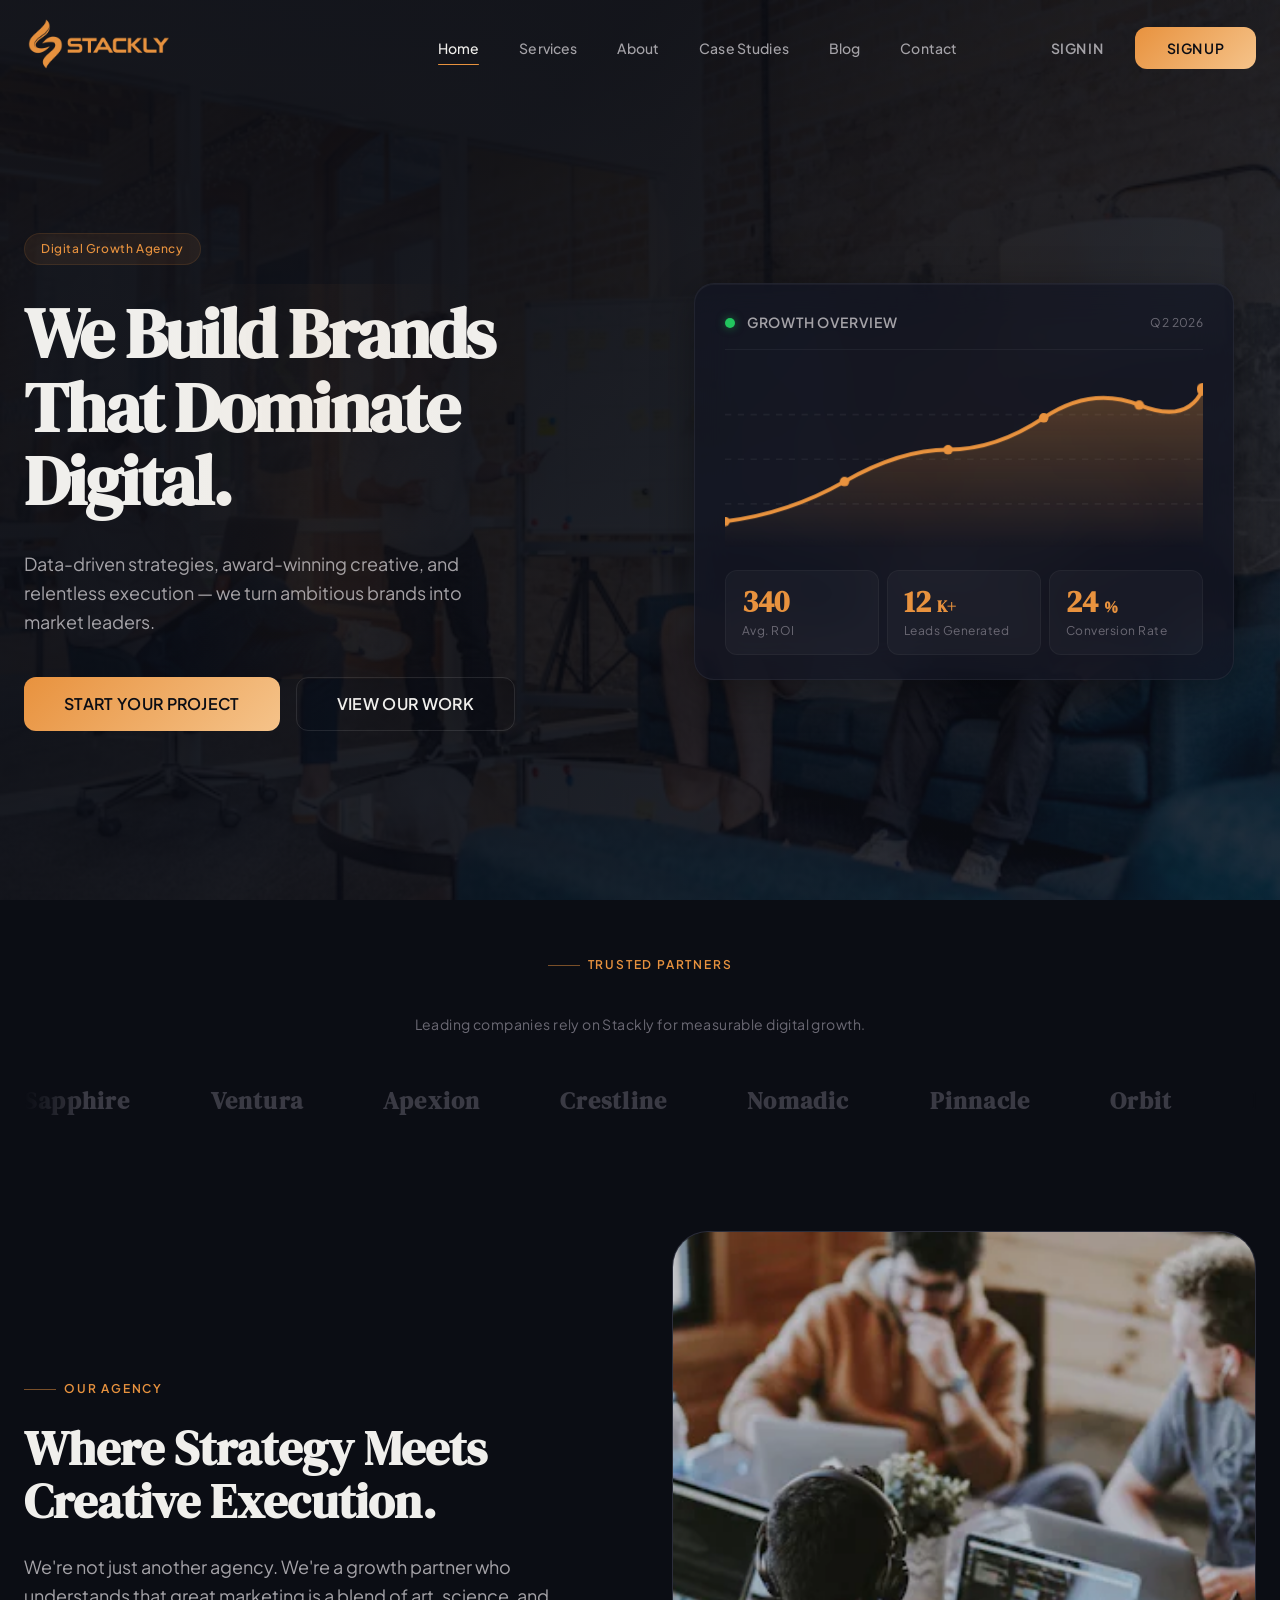
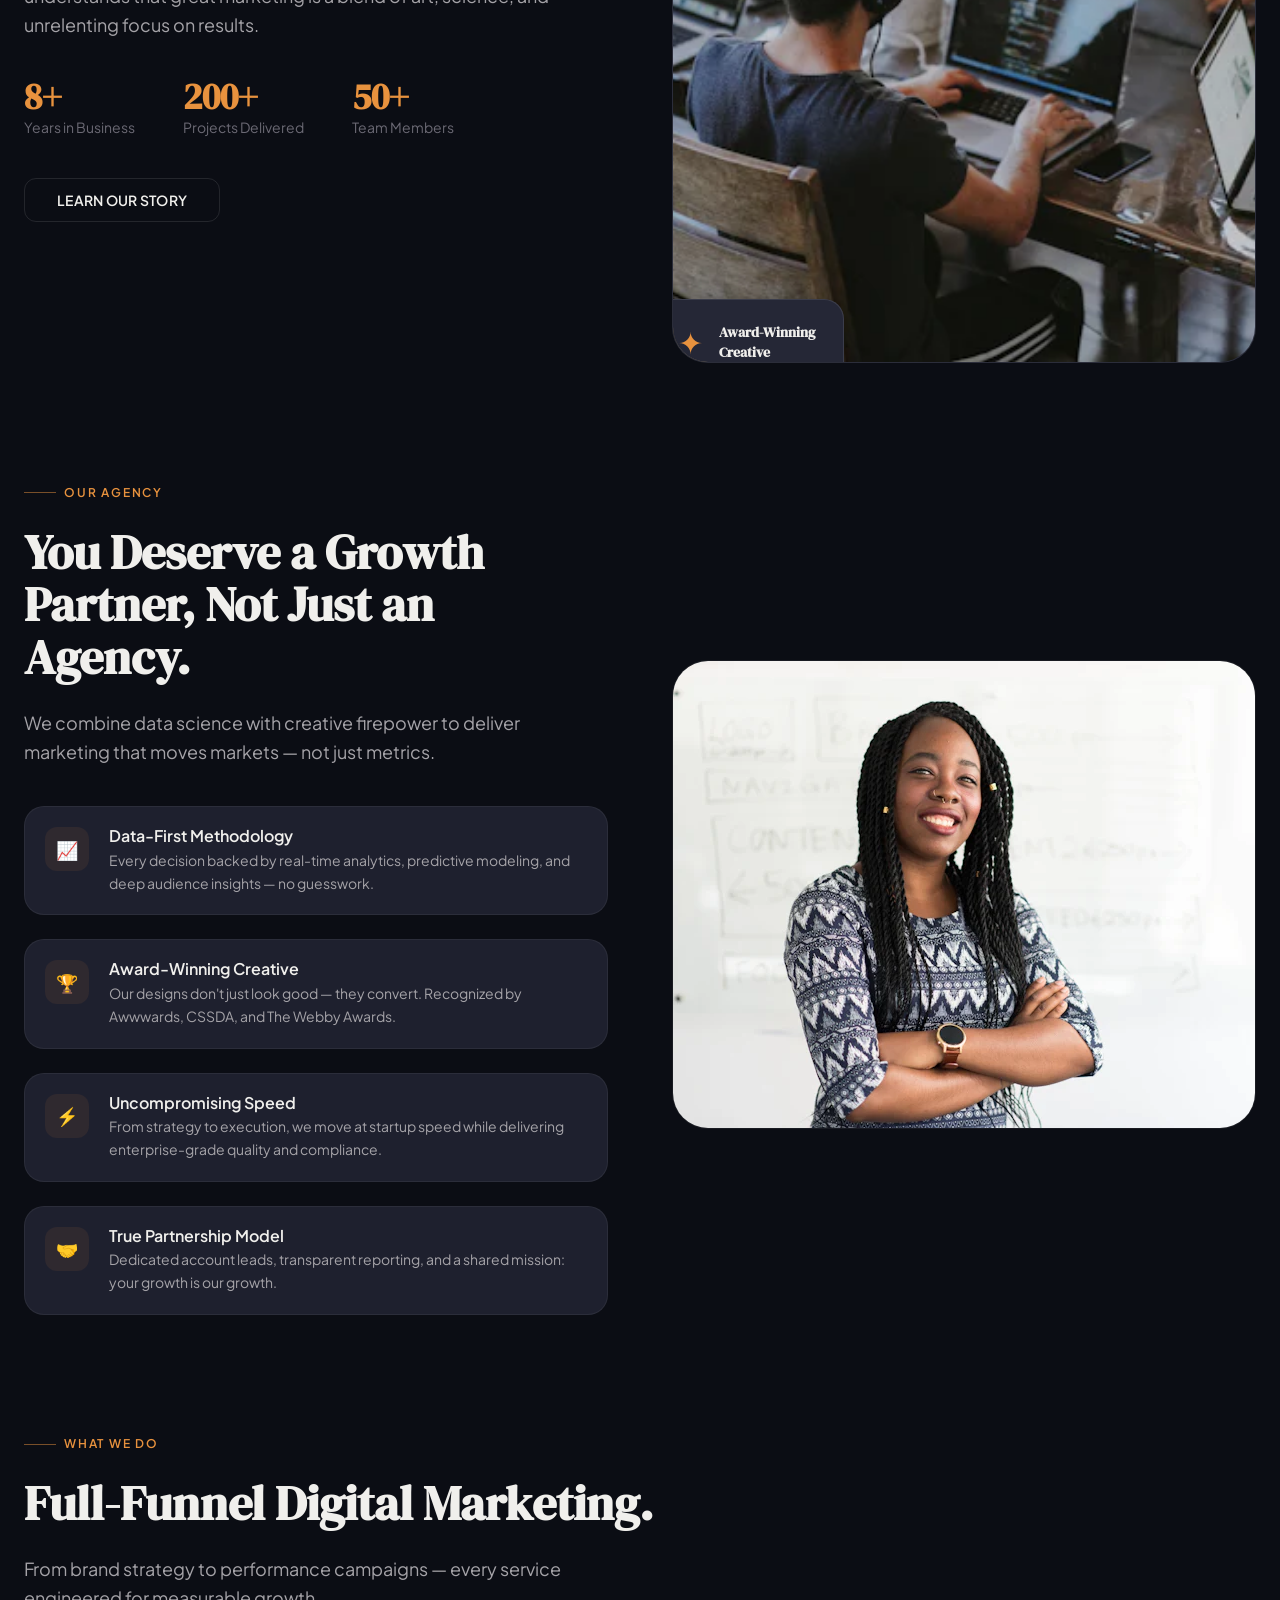
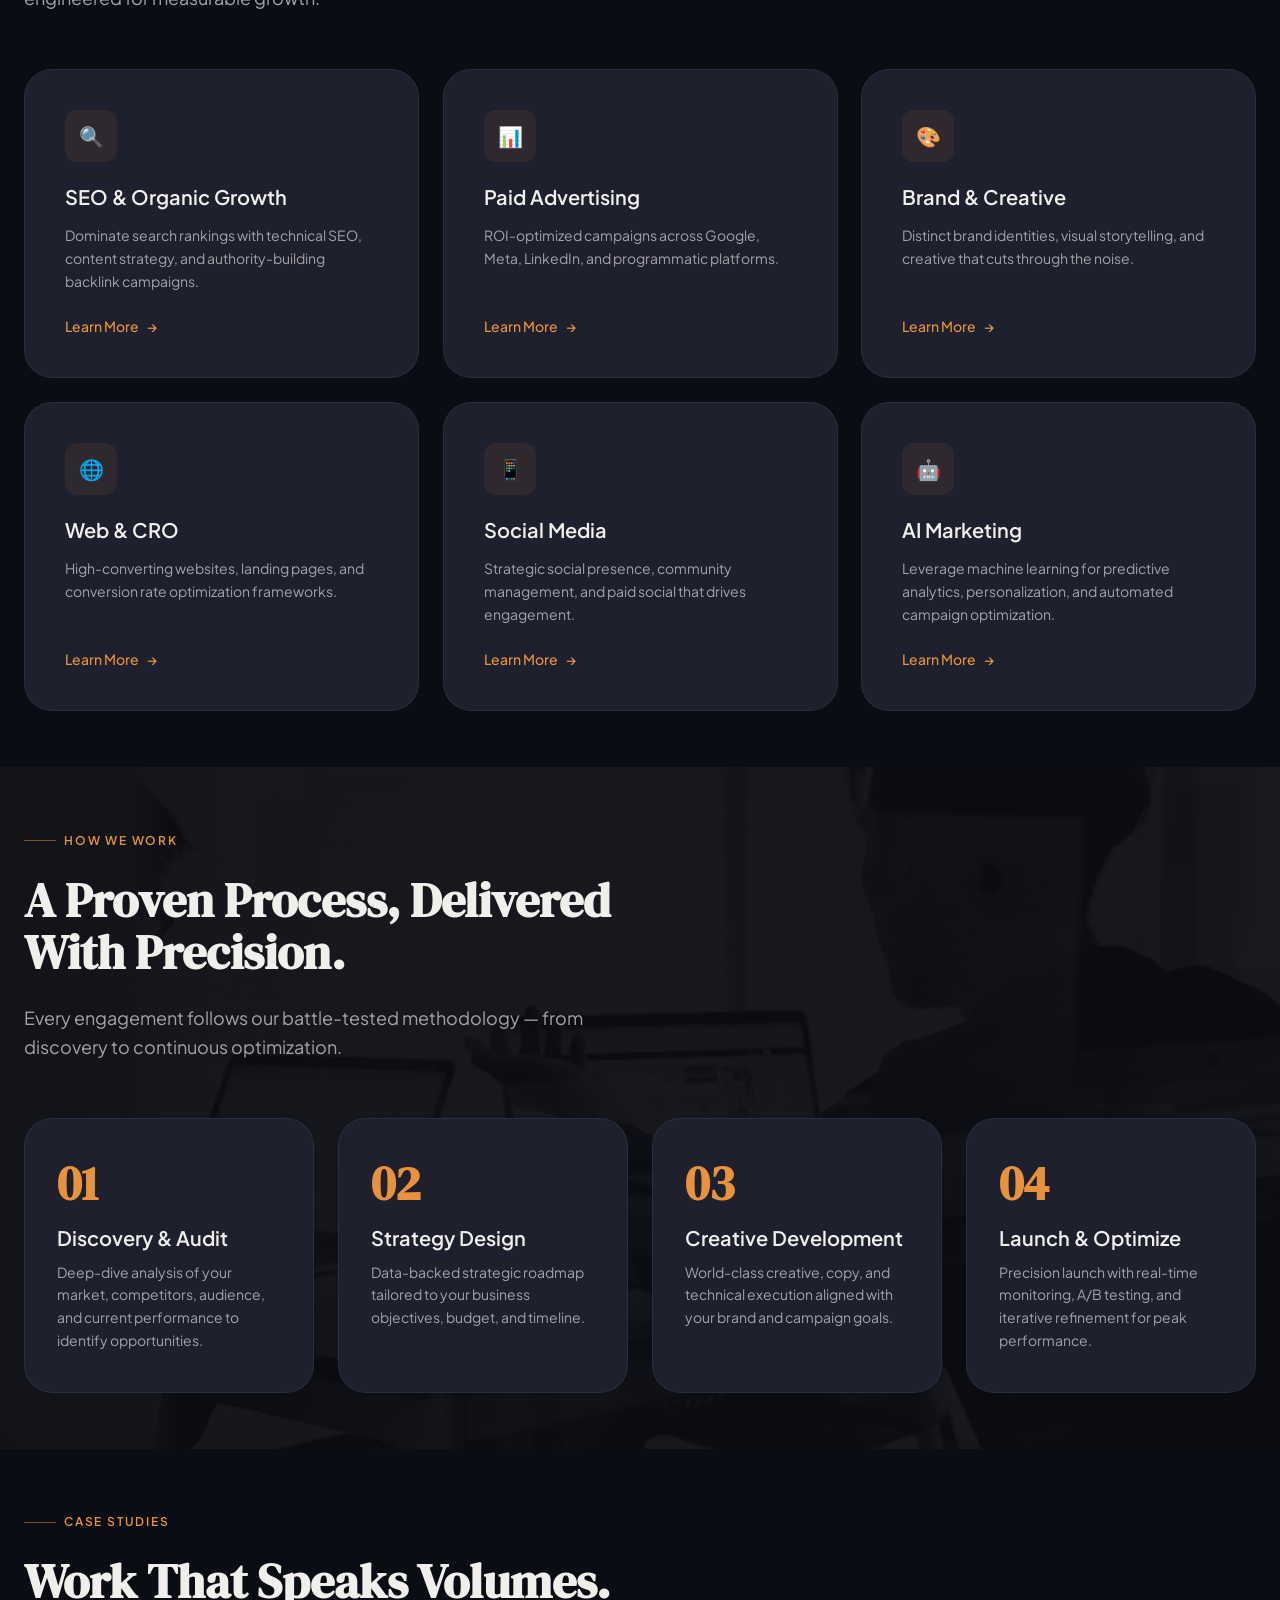
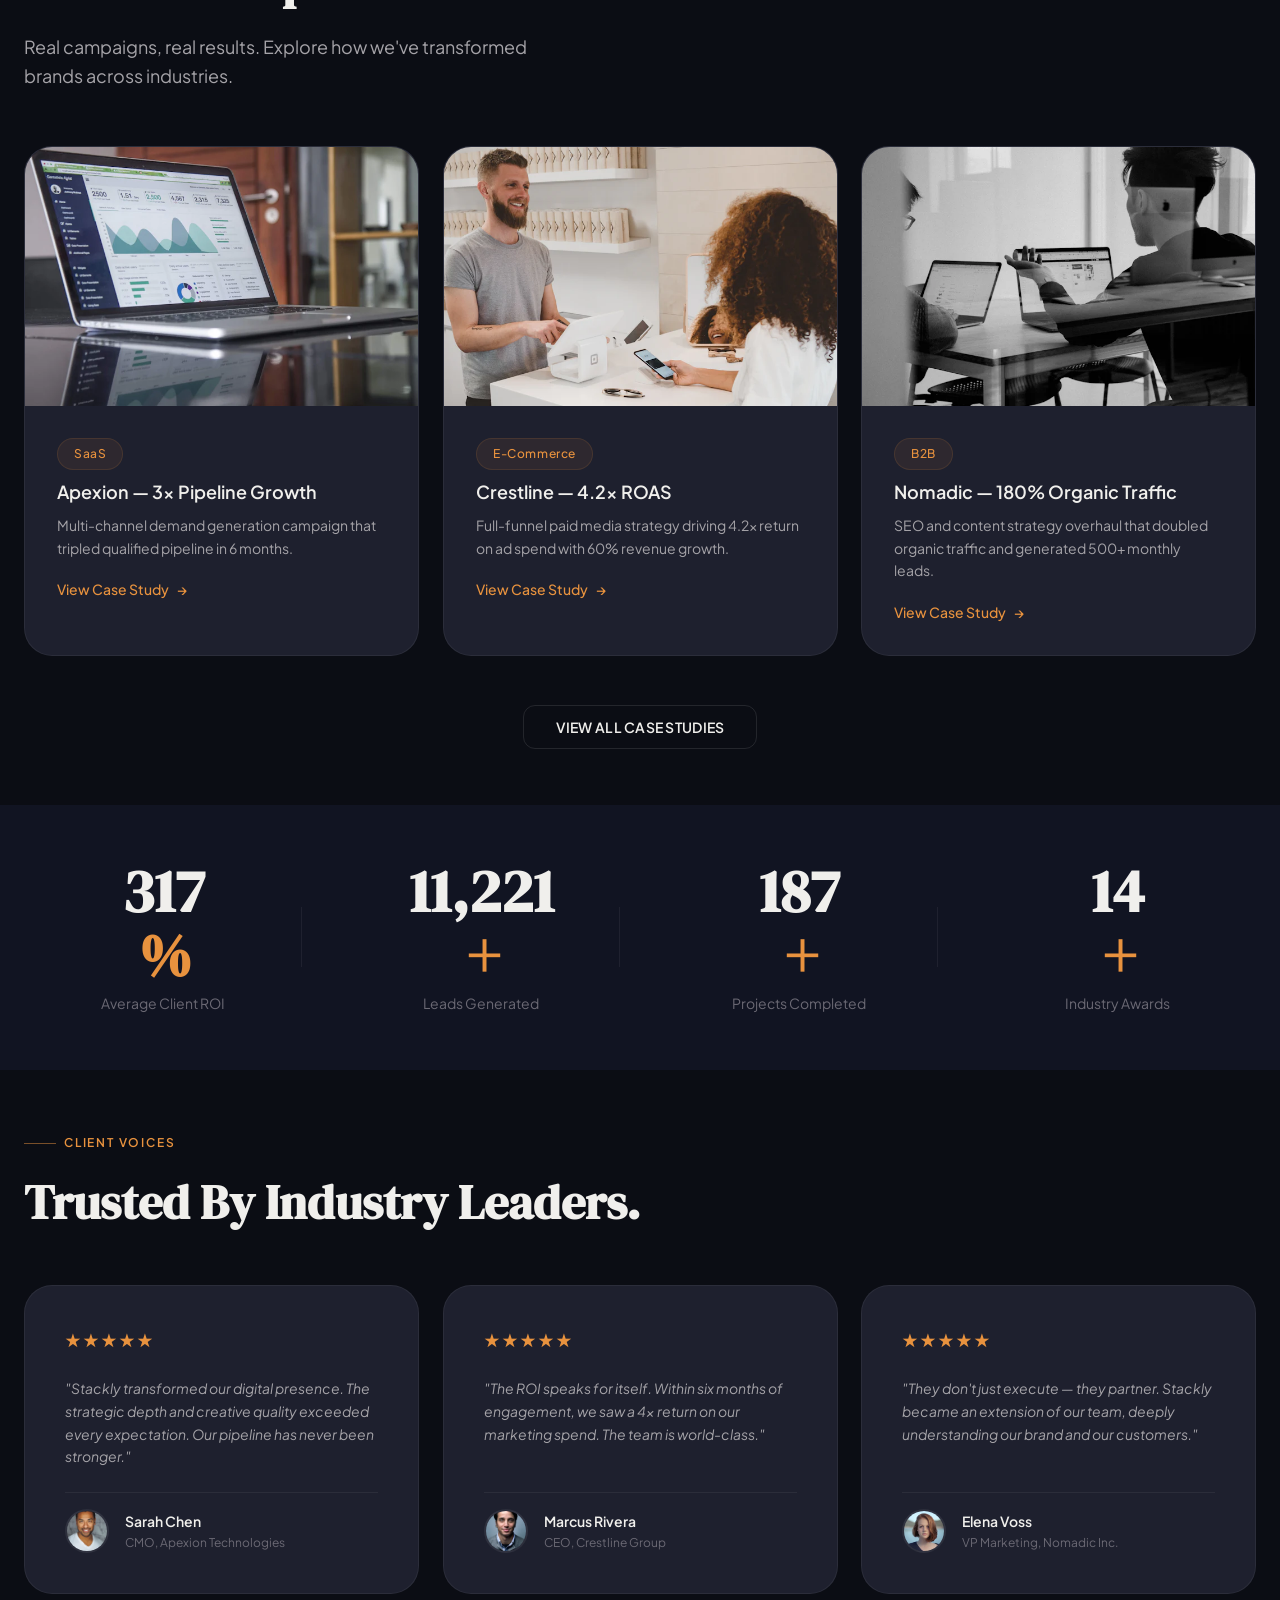
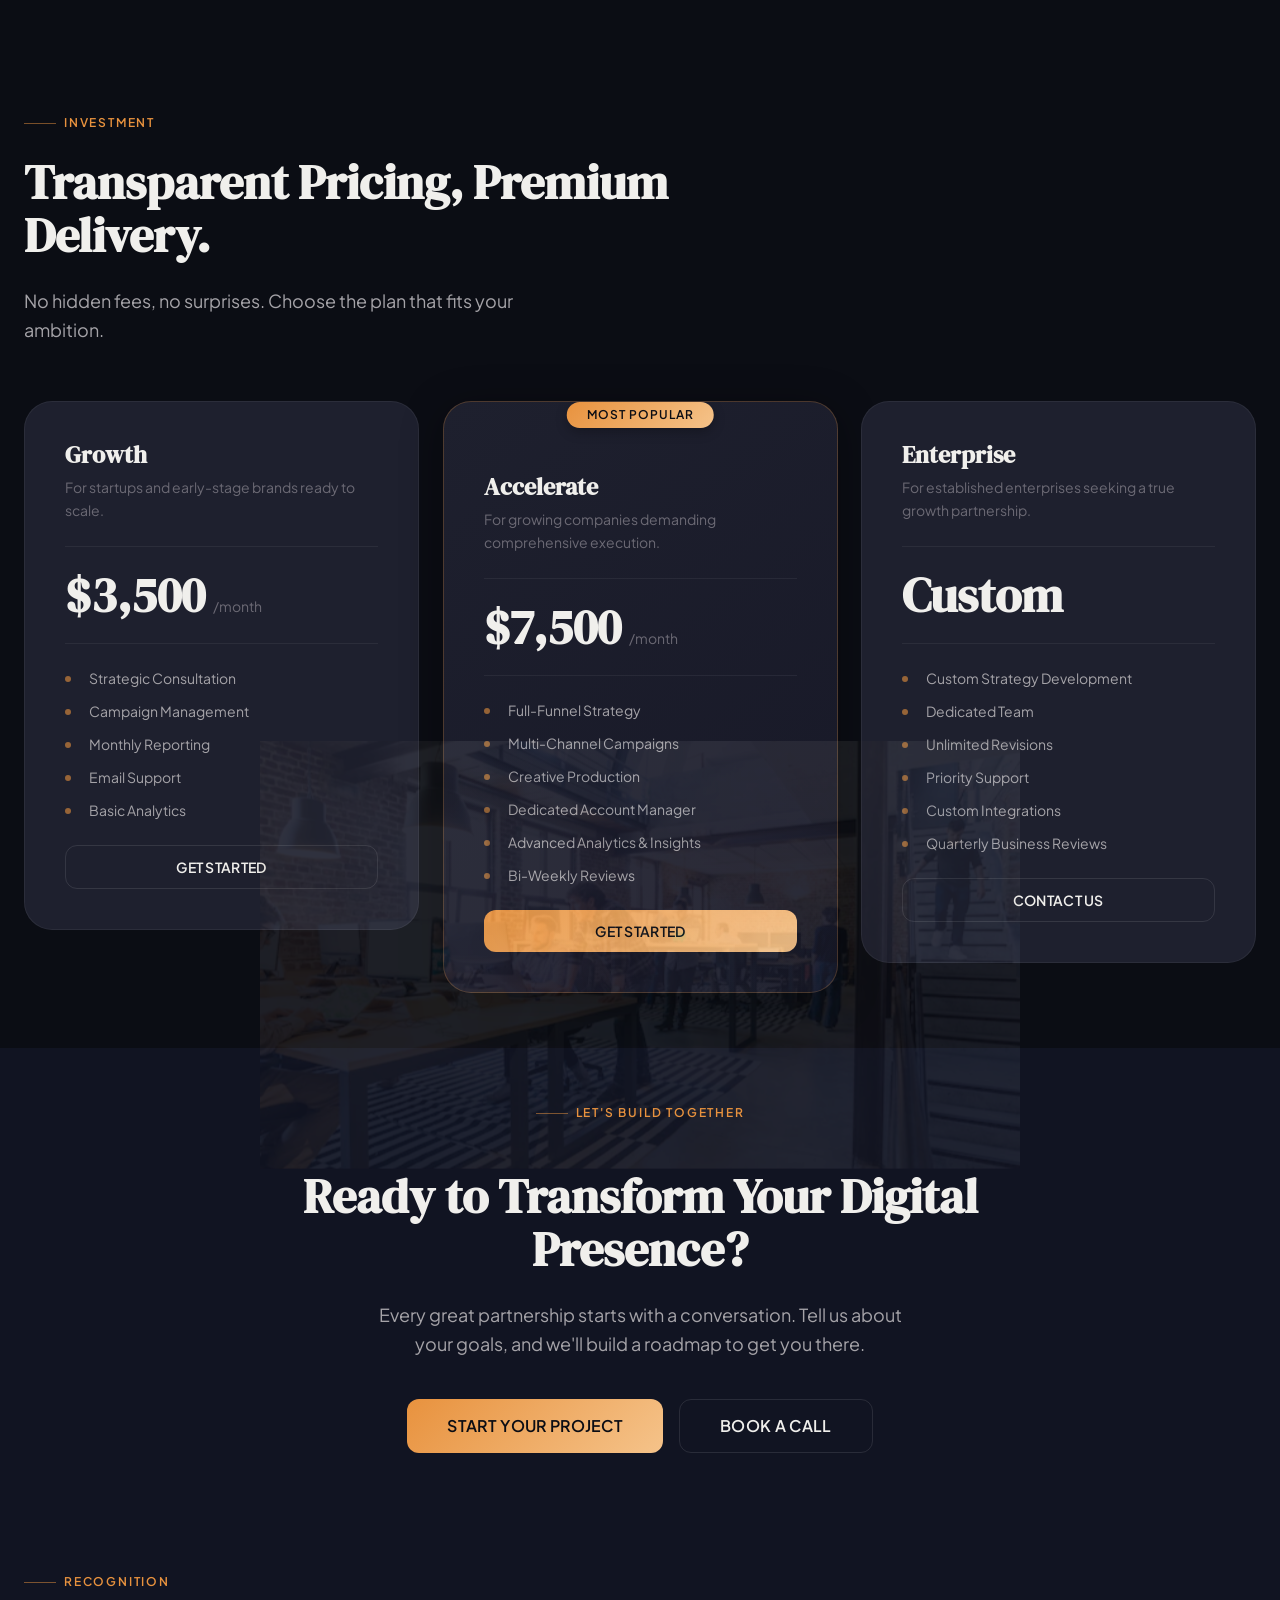
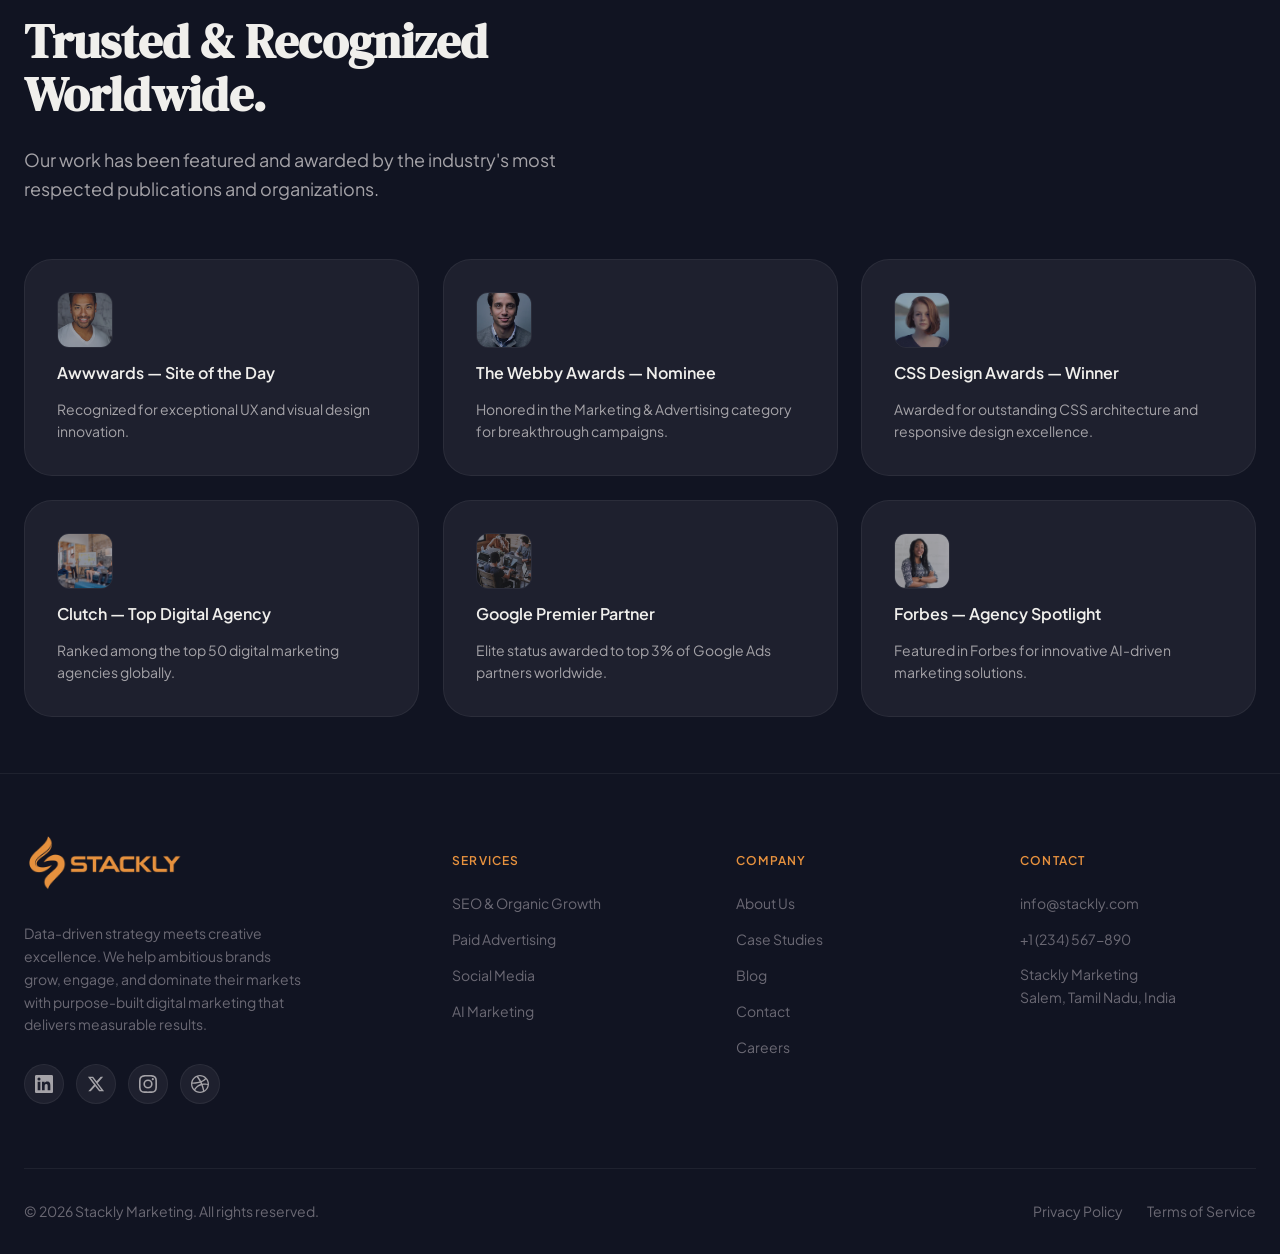
==== commit e86e4450: "Bug fixes" ====
--- a/index.html
+++ b/index.html
@@ -685,10 +685,10 @@
           <a href="index.html" class="footer__logo"><span class="footer__logo-img" role="img" aria-label="Stackly Marketing"></span></a>
           <p class="footer__tagline">Data-driven strategy meets creative excellence. We help ambitious brands grow, engage, and dominate their markets with purpose-built digital marketing that delivers measurable results.</p>
           <div class="footer__social">
-            <a href="404.html" class="footer__social-link" aria-label="LinkedIn">in</a>
-            <a href="404.html" class="footer__social-link" aria-label="Twitter">X</a>
-            <a href="404.html" class="footer__social-link" aria-label="Instagram">IG</a>
-            <a href="404.html" class="footer__social-link" aria-label="Dribbble">Dr</a>
+            <a href="404.html" class="footer__social-link" aria-label="LinkedIn"><svg viewBox="0 0 24 24"><path d="M20.447 20.452h-3.554v-5.569c0-1.328-.027-3.037-1.852-3.037-1.853 0-2.136 1.445-2.136 2.939v5.667H9.351V9h3.414v1.561h.046c.477-.9 1.637-1.85 3.37-1.85 3.601 0 4.267 2.37 4.267 5.455v6.286zM5.337 7.433a2.062 2.062 0 01-2.063-2.065 2.064 2.064 0 112.063 2.065zm1.782 13.019H3.555V9h3.564v11.452zM22.225 0H1.771C.792 0 0 .774 0 1.729v20.542C0 23.227.792 24 1.771 24h20.451C23.2 24 24 23.227 24 22.271V1.729C24 .774 23.2 0 22.222 0h.003z"/></svg></a>
+            <a href="404.html" class="footer__social-link" aria-label="Twitter"><svg viewBox="0 0 24 24"><path d="M18.244 2.25h3.308l-7.227 8.26 8.502 11.24H16.17l-5.214-6.817L4.99 21.75H1.68l7.73-8.835L1.254 2.25H8.08l4.713 6.231zm-1.161 17.52h1.833L7.084 4.126H5.117z"/></svg></a>
+            <a href="404.html" class="footer__social-link" aria-label="Instagram"><svg viewBox="0 0 24 24"><path d="M12 2.163c3.204 0 3.584.012 4.85.07 3.252.148 4.771 1.691 4.919 4.919.058 1.265.069 1.645.069 4.849 0 3.205-.012 3.584-.069 4.849-.149 3.225-1.664 4.771-4.919 4.919-1.266.058-1.644.07-4.85.07-3.204 0-3.584-.012-4.849-.07-3.26-.149-4.771-1.699-4.919-4.92-.058-1.265-.07-1.644-.07-4.849 0-3.204.013-3.583.07-4.849.149-3.227 1.664-4.771 4.919-4.919 1.266-.057 1.645-.069 4.849-.069zM12 0C8.741 0 8.333.014 7.053.072 2.695.272.273 2.69.073 7.052.014 8.333 0 8.741 0 12c0 3.259.014 3.668.072 4.948.2 4.358 2.618 6.78 6.98 6.98C8.333 23.986 8.741 24 12 24c3.259 0 3.668-.014 4.948-.072 4.354-.2 6.782-2.618 6.979-6.98.059-1.28.073-1.689.073-4.948 0-3.259-.014-3.667-.072-4.947-.196-4.354-2.617-6.78-6.979-6.98C15.668.014 15.259 0 12 0zm0 5.838a6.162 6.162 0 100 12.324 6.162 6.162 0 000-12.324zM12 16a4 4 0 110-8 4 4 0 010 8zm6.406-11.845a1.44 1.44 0 100 2.881 1.44 1.44 0 000-2.881z"/></svg></a>
+            <a href="404.html" class="footer__social-link" aria-label="Dribbble"><svg viewBox="0 0 24 24"><path d="M12 24C5.385 24 0 18.615 0 12S5.385 0 12 0s12 5.385 12 12-5.385 12-12 12zm10.12-10.358c-.35-.11-3.17-.953-6.384-.438 1.34 3.684 1.887 6.684 1.992 7.308 2.3-1.555 3.936-4.02 4.395-6.87zm-6.115 7.808c-.153-.9-.75-4.032-2.19-7.77l-.066.02c-5.79 2.015-7.86 6.025-8.04 6.4 1.73 1.358 3.92 2.166 6.29 2.166 1.42 0 2.77-.29 4-.816zm-11.62-2.58c.232-.4 3.045-5.055 8.332-6.765.135-.045.27-.084.405-.12-.26-.585-.54-1.167-.832-1.74C7.17 11.775 2.206 11.71 1.756 11.7l-.004.312c0 2.633.998 5.037 2.634 6.855zm-2.42-8.955c.46.008 4.683.026 9.477-1.248-1.698-3.018-3.53-5.558-3.8-5.928-2.868 1.35-5.01 3.99-5.676 7.17zM9.6 2.052c.282.38 2.145 2.914 3.822 6 3.645-1.365 5.19-3.44 5.373-3.702-1.81-1.61-4.19-2.586-6.795-2.586-.825 0-1.63.1-2.4.29zm10.335 3.483c-.218.29-1.91 2.493-5.724 4.04.24.49.47.985.68 1.486.08.18.15.36.22.53 3.41-.43 6.8.26 7.14.33-.02-2.42-.88-4.64-2.31-6.38z"/></svg></a>
           </div>
         </div>
         <div class="footer__col">
--- a/assets/css/home.css
+++ b/assets/css/home.css
@@ -946,7 +946,7 @@
 
 .pricing__card-badge {
   position: absolute;
-  top: -12px;
+  top: 0;
   left: 50%;
   transform: translateX(-50%);
   padding: 4px 20px;
@@ -961,6 +961,12 @@
   display: inline-flex;
   align-items: center;
   gap: var(--space-2);
+  z-index: 1;
+  box-shadow: 0 4px 12px rgba(0, 0, 0, 0.25);
+}
+
+.pricing__card--featured .pricing__card-header {
+  padding-top: var(--space-8);
 }
 
 .pricing__card-badge-icon {
--- a/assets/css/footer.css
+++ b/assets/css/footer.css
@@ -94,6 +94,12 @@
   transition: all var(--transition-base);
 }
 
+.footer__social-link svg {
+  width: 18px;
+  height: 18px;
+  fill: currentColor;
+}
+
 .footer__social-link:hover {
   color: var(--color-accent);
   border-color: var(--color-accent);
@@ -239,8 +245,10 @@
   }
 
   .footer__logo-img {
-    width: 240px;
-    height: 76px;
+    width: 300px;
+    height: 92px;
+    mask-position: center center;
+    -webkit-mask-position: center center;
   }
 
   .footer__col-address {
@@ -288,9 +296,11 @@
   }
 
   .footer__logo-img {
-    width: 180px;
-    height: 56px;
+    width: 200px;
+    height: 62px;
     margin-top: -16px;
+    mask-position: center center;
+    -webkit-mask-position: center center;
   }
 
   .footer__tagline {
